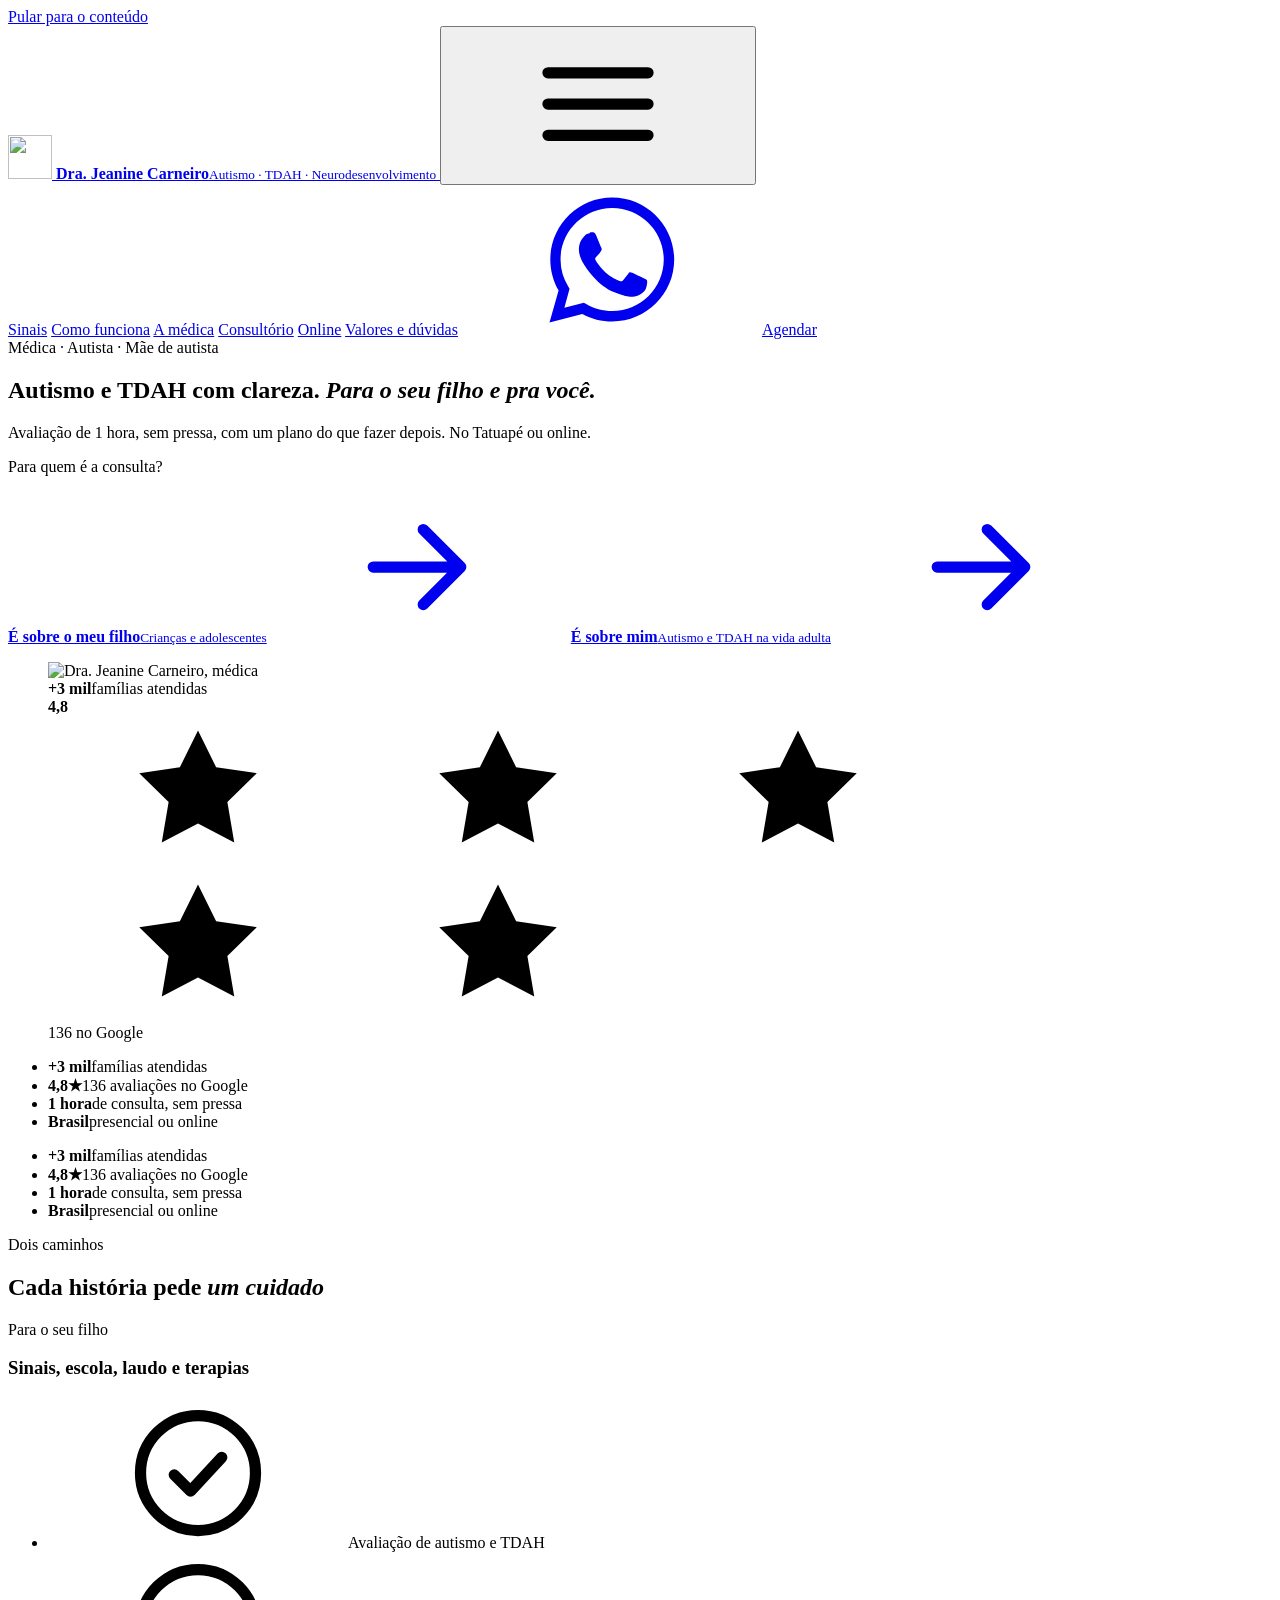
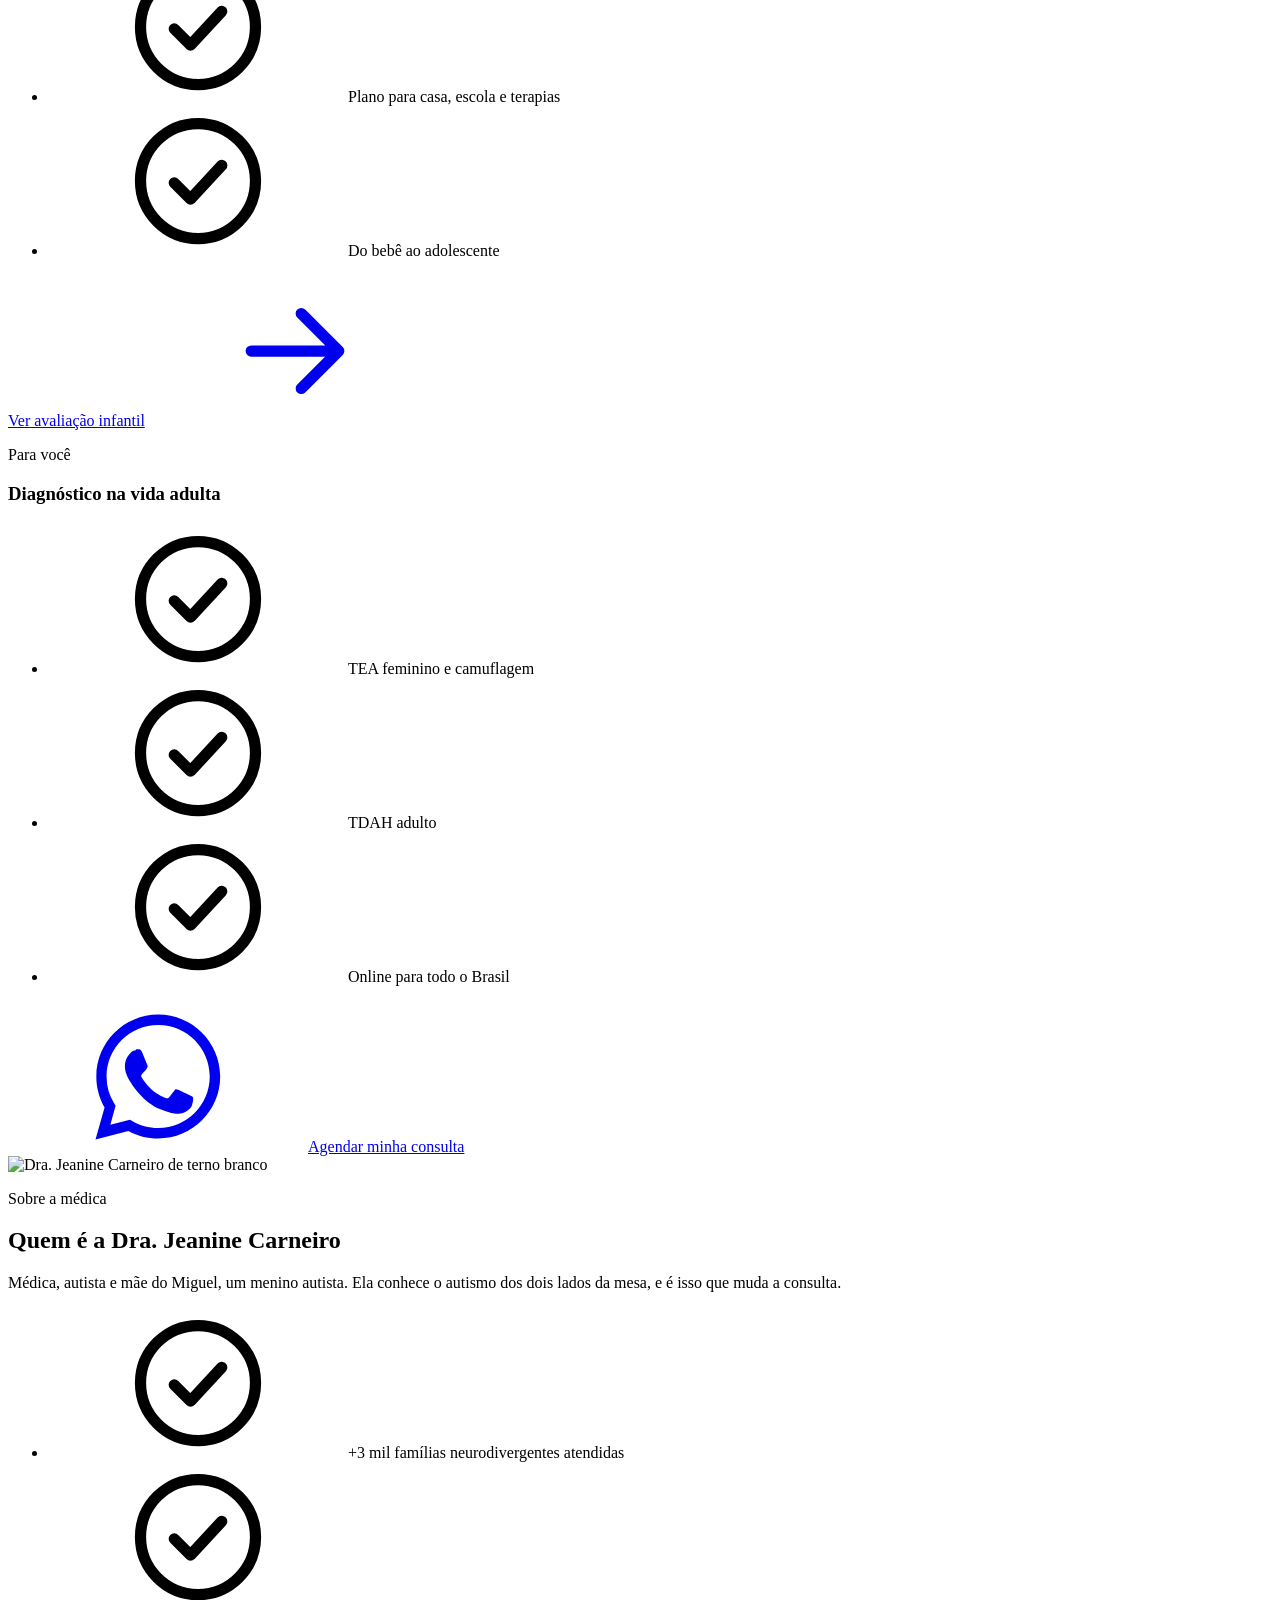
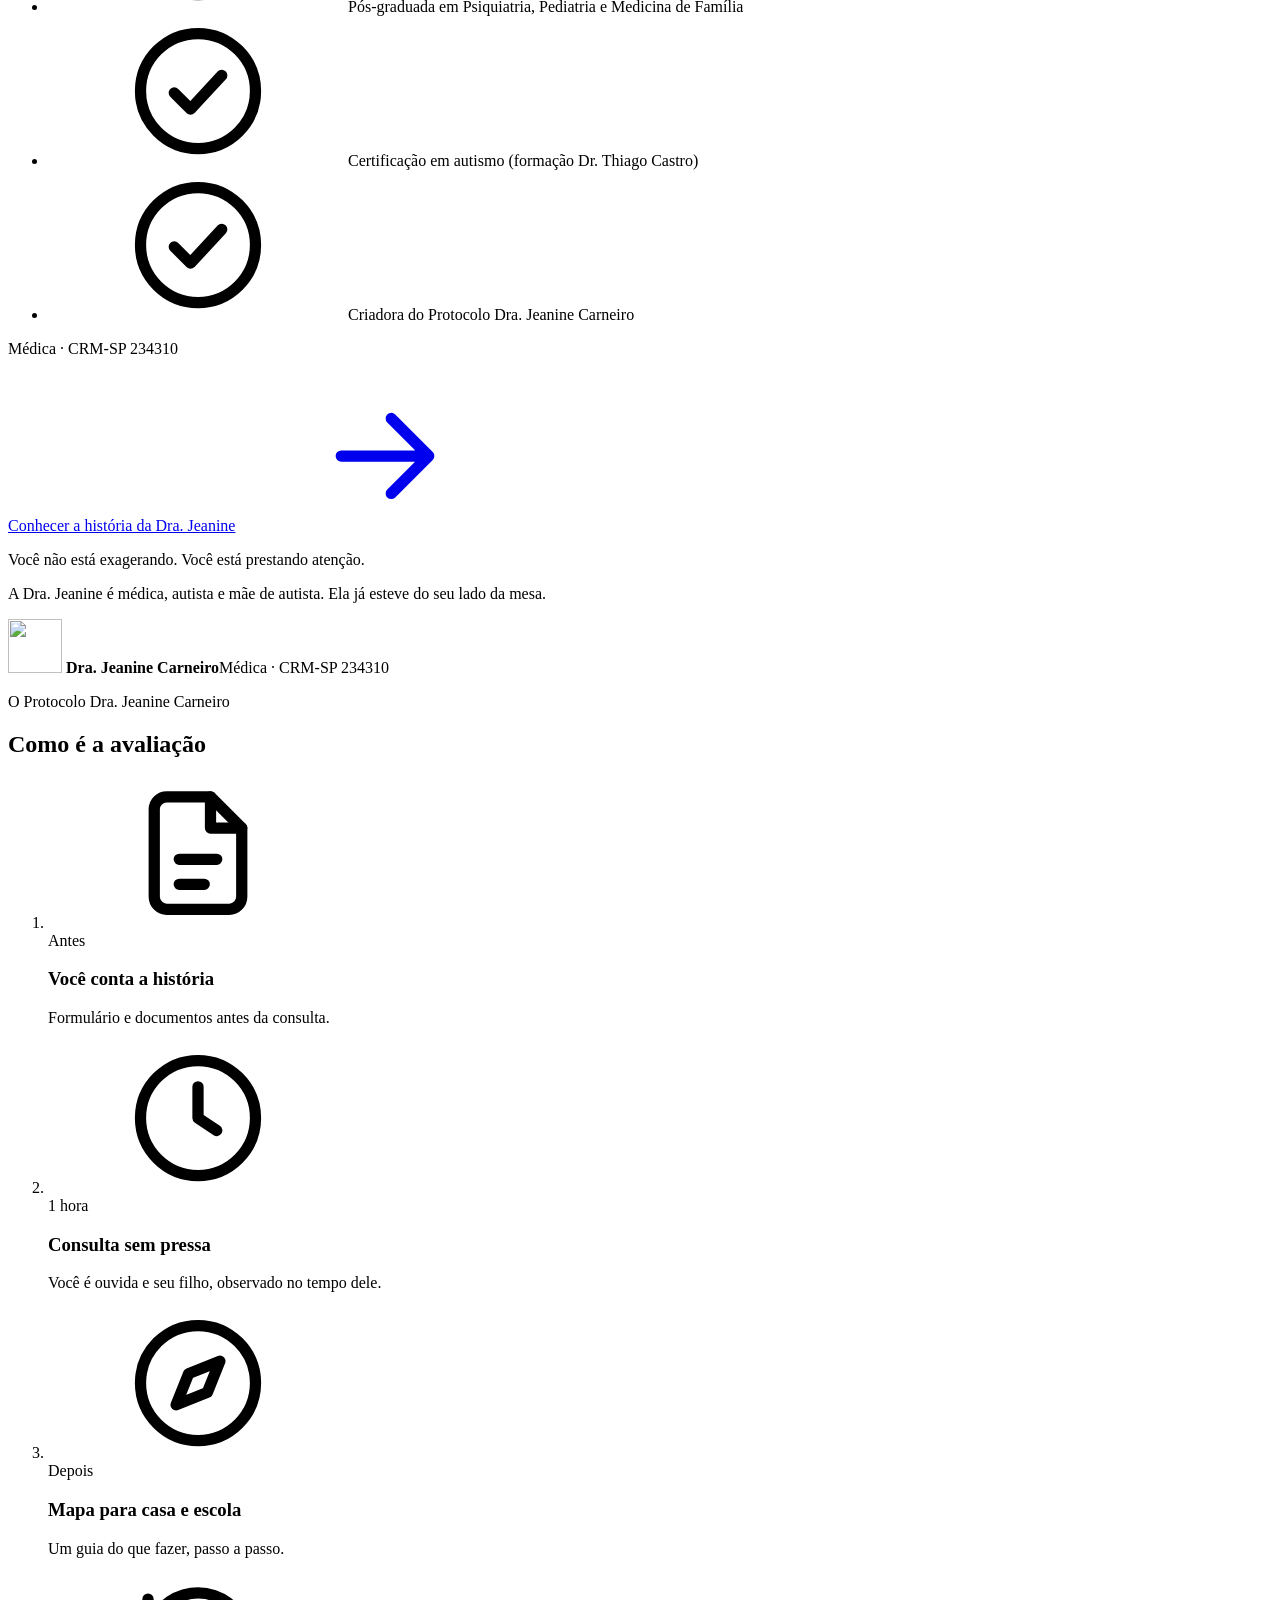
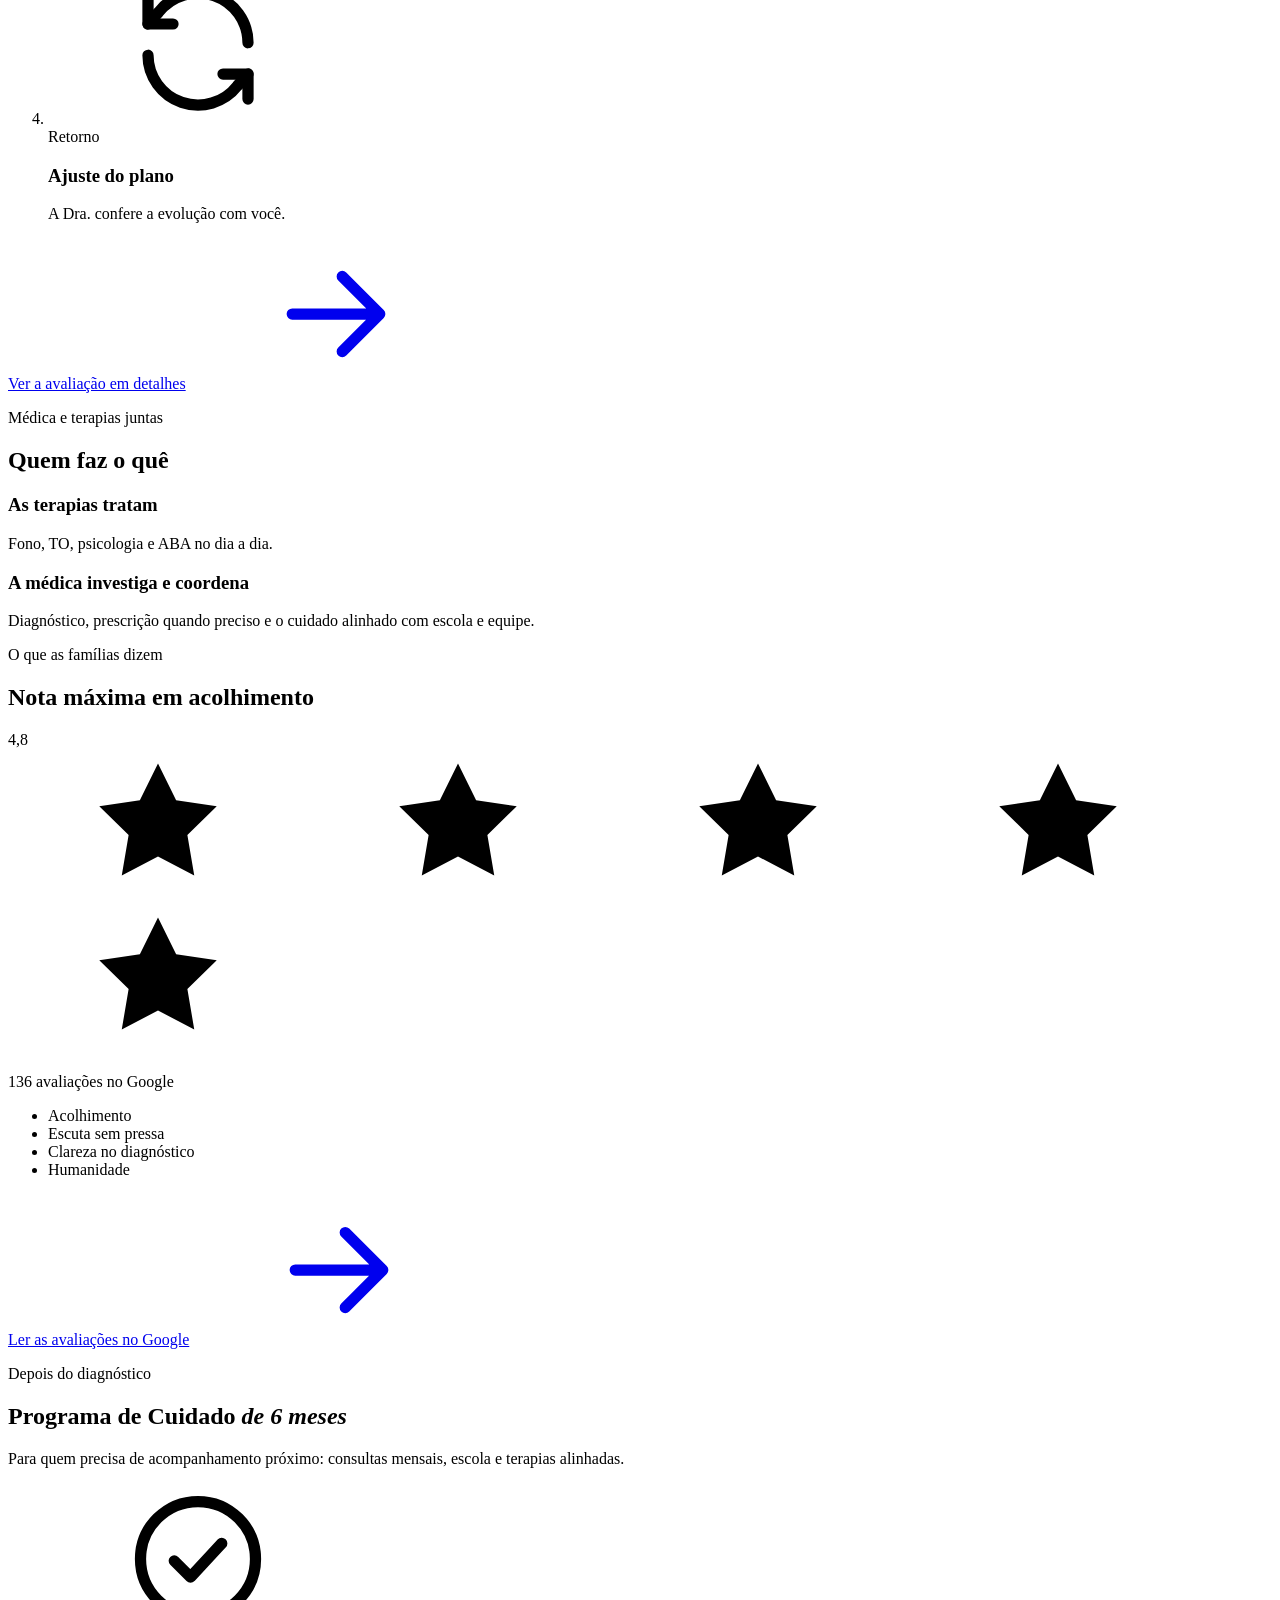
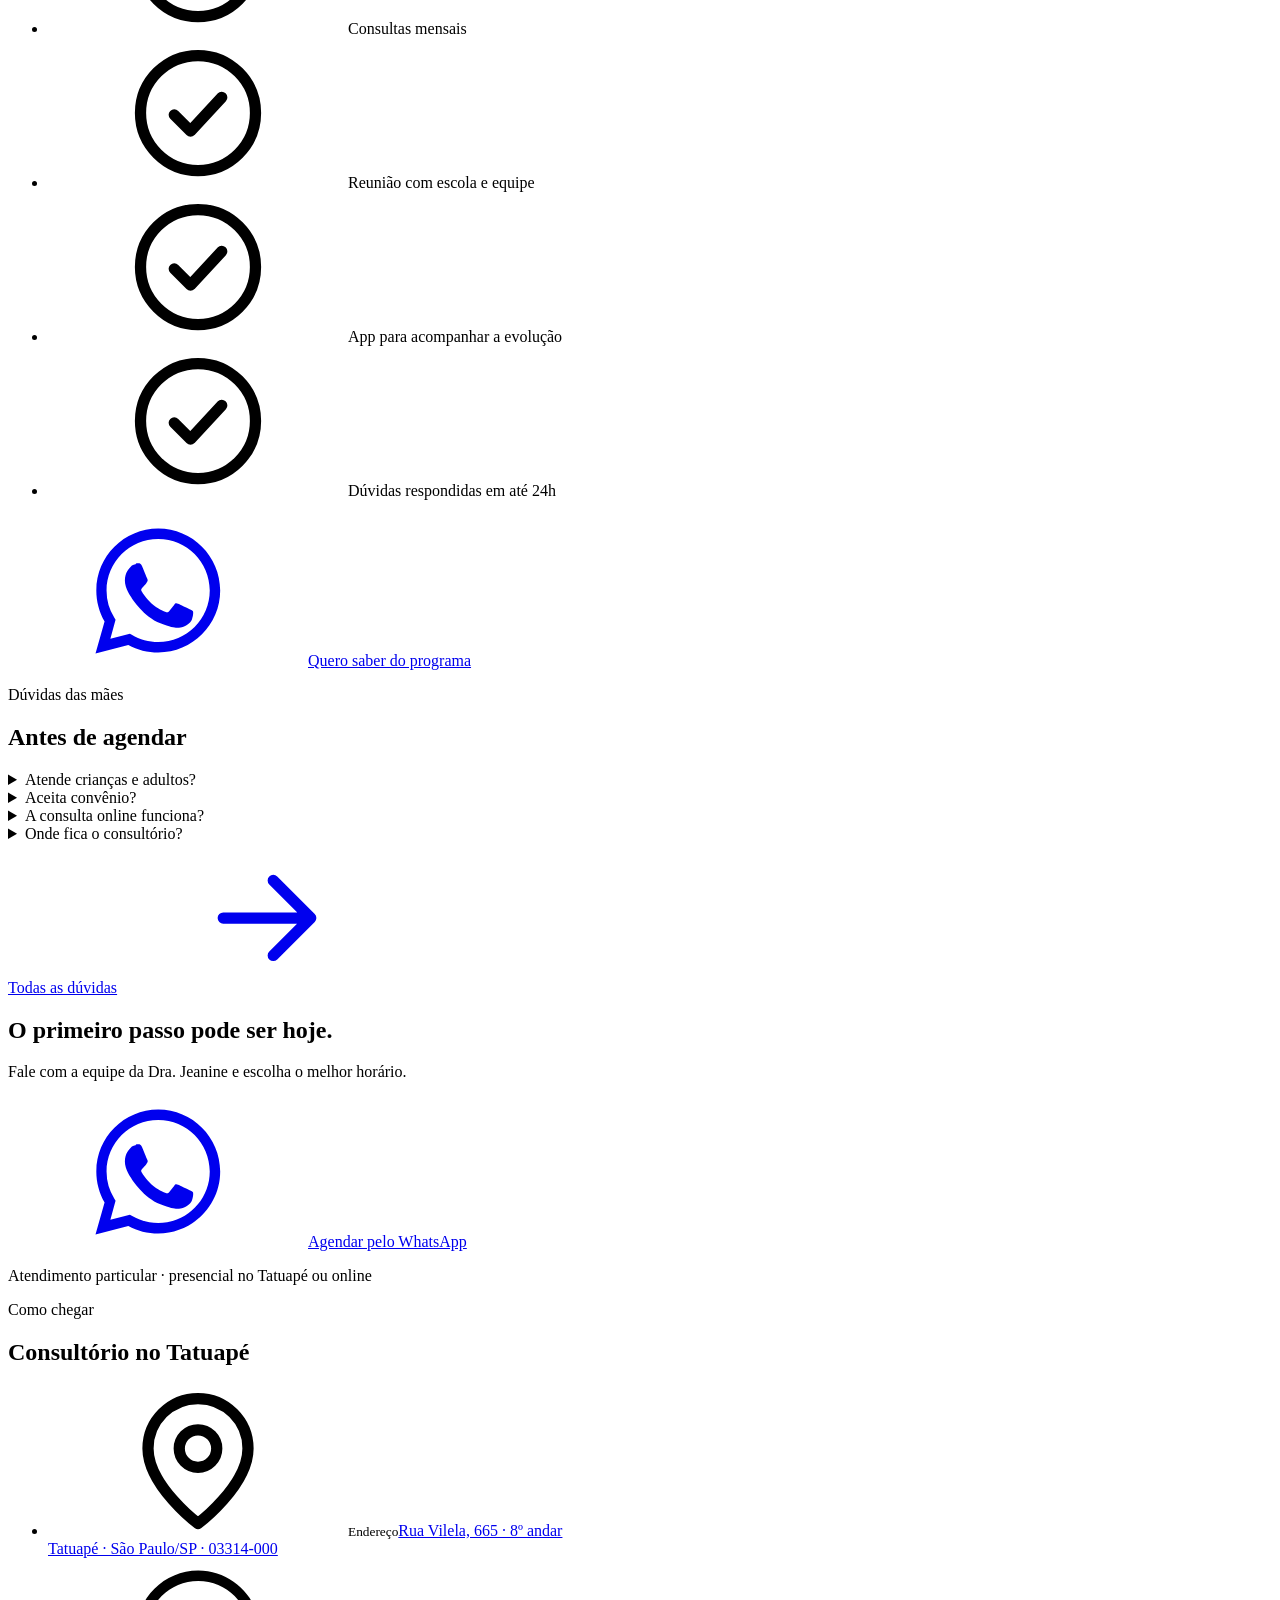
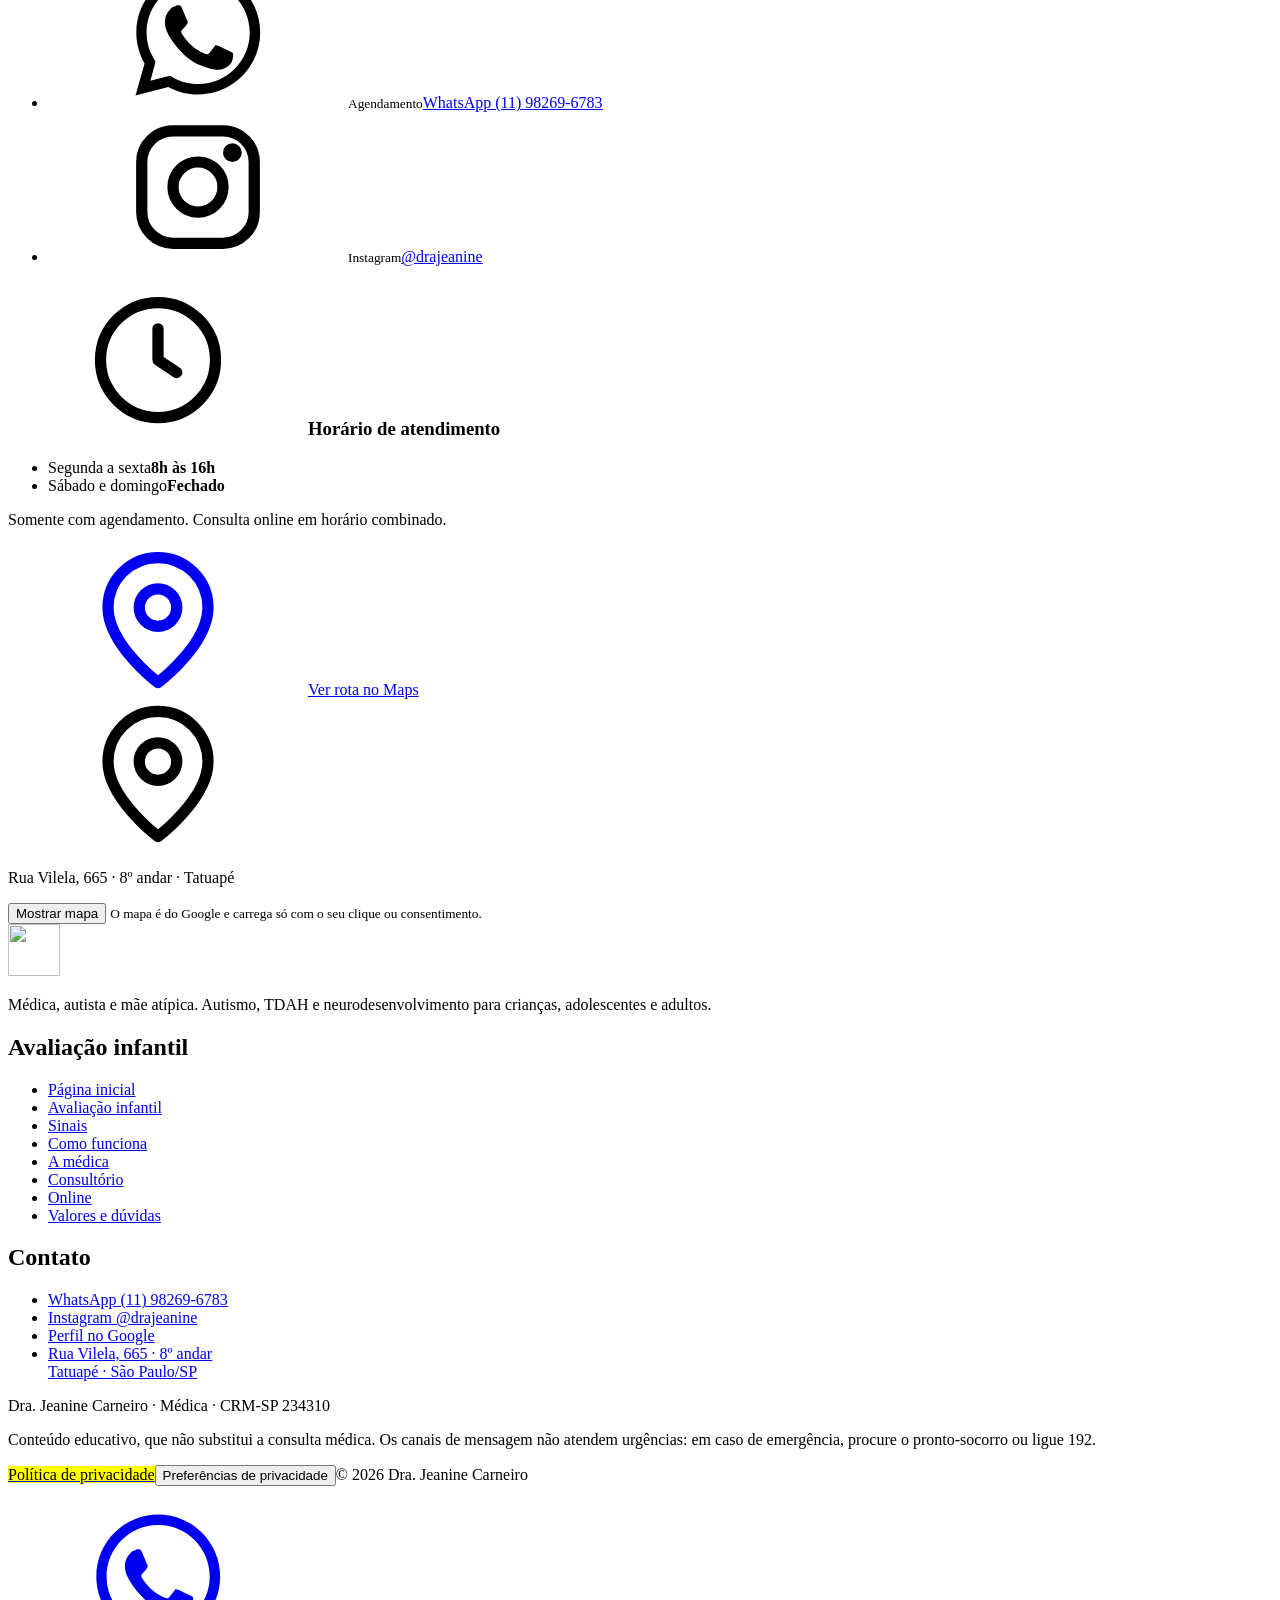
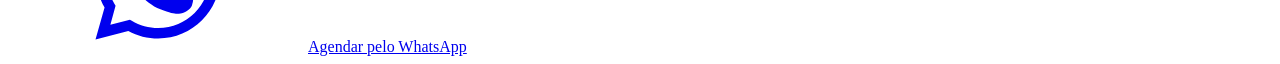
==== public/index.html @ 487fdd36 "feat: números em esteira e cards 2x2 no celular; remove travessões Co-Authored-By: Claude Opus 5.5 <" ====
<!doctype html>
<html lang="pt-BR">
<head>
<meta charset="utf-8">
<meta name="viewport" content="width=device-width,initial-scale=1,viewport-fit=cover">
<title>Dra. Jeanine Carneiro | Autismo e TDAH · Tatuapé (SP) e Online</title>
<meta name="description" content="Médica, autista e mãe de autista. Avaliação de autismo e TDAH para crianças, adolescentes e adultos, presencial no Tatuapé (SP) e online para todo o Brasil.">
<link rel="canonical" href="https://www.drajeaninecarneiro.com.br/">
<meta name="robots" content="noindex,nofollow">
<meta name="geo.region" content="BR-SP">
<meta name="geo.placename" content="Tatuapé, São Paulo">
<meta property="og:type" content="website">
<meta property="og:locale" content="pt_BR">
<meta property="og:site_name" content="Dra. Jeanine Carneiro">
<meta property="og:title" content="Dra. Jeanine Carneiro | Autismo e TDAH · Tatuapé (SP) e Online">
<meta property="og:description" content="Médica, autista e mãe de autista. Avaliação de autismo e TDAH para crianças, adolescentes e adultos, presencial no Tatuapé (SP) e online para todo o Brasil.">
<meta property="og:url" content="https://www.drajeaninecarneiro.com.br/">
<meta property="og:image" content="https://www.drajeaninecarneiro.com.br/assets/og-home.jpg">
<meta property="og:image:width" content="1200">
<meta property="og:image:height" content="630">
<meta name="twitter:card" content="summary_large_image">
<meta name="theme-color" content="#17393b">
<meta name="format-detection" content="telephone=no">
<link rel="icon" href="/favicon.ico" sizes="48x48">
<link rel="icon" href="/assets/icon-192.png" type="image/png" sizes="192x192">
<link rel="apple-touch-icon" href="/apple-touch-icon.png">
<link rel="preload" as="font" type="font/woff2" href="/assets/fonts/atkinson-latin.woff2" crossorigin>
<link rel="preload" as="font" type="font/woff2" href="/assets/fonts/playfair-latin.woff2" crossorigin>
<link rel="stylesheet" href="/assets/style.css?v=08f5f302">
<script>
document.documentElement.classList.add('js');
// Consentimento (Google Consent Mode v2) antes do GTM.
// Site de saúde: TUDO negado até a pessoa aceitar. Anúncio personalizado sempre negado.
// Com "Aceitar", o GTM recebe consent_accept: é nele que disparam Clarity e Pixel/CAPI da Meta.
window.dataLayer=window.dataLayer||[];
function gtag(){dataLayer.push(arguments);}
(function(){
  var c=null;try{c=localStorage.getItem('jc_consent')}catch(e){}
  var g=c==='aceito'?'granted':'denied';
  gtag('consent','default',{ad_storage:g,analytics_storage:g,ad_user_data:g,ad_personalization:'denied',wait_for_update:500});
  gtag('set','ads_data_redaction',true);
  gtag('set','url_passthrough',true);
  if(c==='aceito')dataLayer.push({event:'consent_accept'});
})();
</script>
<!-- Google Tag Manager -->
<script>(function(w,d,s,l,i){w[l]=w[l]||[];w[l].push({'gtm.start':new Date().getTime(),event:'gtm.js'});
var f=d.getElementsByTagName(s)[0],j=d.createElement(s),dl=l!='dataLayer'?'&l='+l:'';j.async=true;
j.src='https://www.googletagmanager.com/gtm.js?id='+i+dl;f.parentNode.insertBefore(j,f);})
(window,document,'script','dataLayer','GTM-NK58M5DS');</script>
<script type="application/ld+json">{"@context": "https://schema.org", "@type": ["Physician", "MedicalClinic"], "name": "Dra. Jeanine Carneiro | Autismo e Neurodesenvolvimento", "url": "https://www.drajeaninecarneiro.com.br/avaliacao-autismo-infantil/", "image": "https://www.drajeaninecarneiro.com.br/assets/hero-800.webp", "logo": "https://www.drajeaninecarneiro.com.br/assets/icon-192.png", "telephone": "+55 11 98269-6783", "address": {"@type": "PostalAddress", "streetAddress": "Rua Vilela, 665, 8º andar", "addressLocality": "São Paulo", "addressRegion": "SP", "postalCode": "03314-000", "addressCountry": "BR"}, "areaServed": ["Tatuapé", "Zona Leste de São Paulo", "Brasil (online)"], "sameAs": ["https://www.instagram.com/drajeanine/"], "aggregateRating": {"@type": "AggregateRating", "ratingValue": "4.8", "reviewCount": "136"}}</script><script type="application/ld+json">{"@context": "https://schema.org", "@type": "FAQPage", "mainEntity": [{"@type": "Question", "name": "Atende crianças e adultos?", "acceptedAnswer": {"@type": "Answer", "text": "Sim. Crianças, adolescentes e adultos, com foco em autismo, TDAH e neurodesenvolvimento."}}, {"@type": "Question", "name": "Aceita convênio?", "acceptedAnswer": {"@type": "Answer", "text": "Não, o atendimento é particular: é o que permite 1 hora de consulta, sem pressa. Confirmar reembolso."}}, {"@type": "Question", "name": "A consulta online funciona?", "acceptedAnswer": {"@type": "Answer", "text": "Sim, para todo o Brasil, com o mesmo tempo e o mesmo protocolo da presencial."}}, {"@type": "Question", "name": "Onde fica o consultório?", "acceptedAnswer": {"@type": "Answer", "text": "Rua Vilela, 665, 8º andar, no Tatuapé, em São Paulo."}}]}</script>
</head>
<body>
<noscript><iframe src="https://www.googletagmanager.com/ns.html?id=GTM-NK58M5DS" height="0" width="0" style="display:none;visibility:hidden"></iframe></noscript>
<svg width="0" height="0" style="position:absolute" aria-hidden="true" focusable="false"><symbol id="i-wa" viewBox="0 0 24 24"><path fill="currentColor" d="M12.04 2C6.58 2 2.13 6.45 2.13 11.91c0 1.75.46 3.46 1.32 4.96L2 22l5.25-1.38c1.45.79 3.08 1.21 4.79 1.21 5.46 0 9.91-4.45 9.91-9.91S17.5 2 12.04 2m0 1.67c4.55 0 8.24 3.7 8.24 8.24s-3.69 8.25-8.24 8.25c-1.5 0-2.96-.4-4.24-1.16l-.3-.18-3.12.82.83-3.04-.19-.32a8.19 8.19 0 0 1-1.25-4.37c0-4.54 3.7-8.24 8.27-8.24m-3.7 4.1c-.18 0-.46.07-.7.33-.25.25-.94.92-.94 2.23 0 1.32.96 2.59 1.09 2.77.14.18 1.87 2.98 4.6 4.06 2.27.9 2.73.72 3.22.67.5-.04 1.6-.65 1.82-1.29.23-.63.23-1.18.16-1.29-.07-.11-.25-.18-.53-.32-.27-.14-1.6-.79-1.85-.88-.25-.09-.43-.14-.61.14-.18.27-.7.89-.86 1.07-.16.18-.32.2-.59.07-.27-.14-1.17-.43-2.23-1.38-.82-.73-1.38-1.63-1.54-1.9-.16-.28-.02-.43.11-.57.12-.13.32-.34.48-.52.16-.18.21-.3.32-.48.11-.18.05-.34-.02-.48-.07-.14-.6-1.47-.83-2-.18-.43-.37-.44-.53-.45h-.36Z"/></symbol><symbol id="i-star" viewBox="0 0 24 24"><path fill="currentColor" d="M12 2.3l2.9 5.9 6.5.95-4.7 4.6 1.1 6.5-5.8-3.05-5.8 3.05 1.1-6.5-4.7-4.6 6.5-.95L12 2.3Z"/></symbol><symbol id="i-pin" viewBox="0 0 24 24"><g fill="none" stroke="currentColor" stroke-width="1.8" stroke-linecap="round" stroke-linejoin="round"><path d="M20 10c0 6-8 12-8 12s-8-6-8-12a8 8 0 0 1 16 0Z"/><circle cx="12" cy="10" r="3"/></g></symbol><symbol id="i-check" viewBox="0 0 24 24"><g fill="none" stroke="currentColor" stroke-width="1.8" stroke-linecap="round" stroke-linejoin="round"><circle cx="12" cy="12" r="9.2"/><path d="m8.2 12.3 2.6 2.6 5-5.4"/></g></symbol><symbol id="i-tick" viewBox="0 0 24 24"><g fill="none" stroke="currentColor" stroke-width="1.8" stroke-linecap="round" stroke-linejoin="round"><path d="m5 12.5 4.5 4.5L19 7.5" stroke-width="3"/></g></symbol><symbol id="i-menu" viewBox="0 0 24 24"><g fill="none" stroke="currentColor" stroke-width="1.8" stroke-linecap="round" stroke-linejoin="round"><path d="M4 7h16M4 12h16M4 17h16"/></g></symbol><symbol id="i-arrow" viewBox="0 0 24 24"><g fill="none" stroke="currentColor" stroke-width="1.8" stroke-linecap="round" stroke-linejoin="round"><path d="M5 12h14M13 6l6 6-6 6"/></g></symbol><symbol id="i-compass" viewBox="0 0 24 24"><g fill="none" stroke="currentColor" stroke-width="1.8" stroke-linecap="round" stroke-linejoin="round"><circle cx="12" cy="12" r="9.2"/><path d="m15.5 8.5-2 5-5 2 2-5 5-2Z"/></g></symbol><symbol id="i-doc" viewBox="0 0 24 24"><g fill="none" stroke="currentColor" stroke-width="1.8" stroke-linecap="round" stroke-linejoin="round"><path d="M14 3H7a2 2 0 0 0-2 2v14a2 2 0 0 0 2 2h10a2 2 0 0 0 2-2V8l-5-5Z"/><path d="M14 3v5h5M9 13h6M9 17h4"/></g></symbol><symbol id="i-school" viewBox="0 0 24 24"><g fill="none" stroke="currentColor" stroke-width="1.8" stroke-linecap="round" stroke-linejoin="round"><path d="m2 9 10-5 10 5-10 5L2 9Z"/><path d="M6 11v5c0 1.5 2.7 3 6 3s6-1.5 6-3v-5"/></g></symbol><symbol id="i-home" viewBox="0 0 24 24"><g fill="none" stroke="currentColor" stroke-width="1.8" stroke-linecap="round" stroke-linejoin="round"><path d="M3 11 12 4l9 7"/><path d="M5 10v10h14V10"/><path d="M10 20v-5h4v5"/></g></symbol><symbol id="i-clock" viewBox="0 0 24 24"><g fill="none" stroke="currentColor" stroke-width="1.8" stroke-linecap="round" stroke-linejoin="round"><circle cx="12" cy="12" r="9.2"/><path d="M12 7v5l3 2"/></g></symbol><symbol id="i-chat" viewBox="0 0 24 24"><g fill="none" stroke="currentColor" stroke-width="1.8" stroke-linecap="round" stroke-linejoin="round"><path d="M21 12a8 8 0 0 1-11.6 7.1L4 20.5l1.4-4.9A8 8 0 1 1 21 12Z"/></g></symbol><symbol id="i-eye" viewBox="0 0 24 24"><g fill="none" stroke="currentColor" stroke-width="1.8" stroke-linecap="round" stroke-linejoin="round"><path d="M2 12s3.6-7 10-7 10 7 10 7-3.6 7-10 7S2 12 2 12Z"/><circle cx="12" cy="12" r="3"/></g></symbol><symbol id="i-refresh" viewBox="0 0 24 24"><g fill="none" stroke="currentColor" stroke-width="1.8" stroke-linecap="round" stroke-linejoin="round"><path d="M20 11a8 8 0 0 0-14.3-4.9L4 8"/><path d="M4 4v4h4"/><path d="M4 13a8 8 0 0 0 14.3 4.9L20 16"/><path d="M20 20v-4h-4"/></g></symbol><symbol id="i-heart" viewBox="0 0 24 24"><g fill="none" stroke="currentColor" stroke-width="1.8" stroke-linecap="round" stroke-linejoin="round"><path d="M12 20s-7.5-4.6-9.2-9.3C1.6 7.3 4 4 7.3 4c2 0 3.6 1.1 4.7 2.7C13.1 5.1 14.7 4 16.7 4 20 4 22.4 7.3 21.2 10.7 19.5 15.4 12 20 12 20Z"/></g></symbol><symbol id="i-bag" viewBox="0 0 24 24"><g fill="none" stroke="currentColor" stroke-width="1.8" stroke-linecap="round" stroke-linejoin="round"><path d="M5 8h14l-1 12H6L5 8Z"/><path d="M9 8V6a3 3 0 0 1 6 0v2"/></g></symbol><symbol id="i-car" viewBox="0 0 24 24"><g fill="none" stroke="currentColor" stroke-width="1.8" stroke-linecap="round" stroke-linejoin="round"><path d="M5 16V11l2-5h10l2 5v5"/><path d="M3 16h18v3H3zM7 19v1M17 19v1"/><circle cx="7.5" cy="13.5" r=".8"/><circle cx="16.5" cy="13.5" r=".8"/></g></symbol><symbol id="i-insta" viewBox="0 0 24 24"><g fill="none" stroke="currentColor" stroke-width="1.8" stroke-linecap="round" stroke-linejoin="round"><rect x="3" y="3" width="18" height="18" rx="5"/><circle cx="12" cy="12" r="4"/><circle cx="17.5" cy="6.5" r=".6" fill="currentColor"/></g></symbol><symbol id="i-video" viewBox="0 0 24 24"><g fill="none" stroke="currentColor" stroke-width="1.8" stroke-linecap="round" stroke-linejoin="round"><rect x="3" y="6" width="13" height="12" rx="2"/><path d="m16 10 5-3v10l-5-3"/></g></symbol></svg>
<a class="skip" href="#conteudo">Pular para o conteúdo</a>
<header class="site-header">
  <div class="wrap head-in">
    <a class="brand" href="/" aria-label="Dra. Jeanine Carneiro, página inicial">
      <img src="/assets/logo-96.webp" alt="" width="44" height="44">
      <span><b>Dra. Jeanine Carneiro</b><small>Autismo · TDAH · Neurodesenvolvimento</small></span>
    </a>
    <button class="menu-btn" type="button" aria-expanded="false" aria-controls="nav" aria-label="Abrir menu"><svg aria-hidden="true" focusable="false"><use href="#i-menu"/></svg></button>
    <nav class="nav" id="nav" aria-label="Principal">
      <a href="/sinais-de-autismo/">Sinais</a>
      <a href="/como-funciona/">Como funciona</a>
      <a href="/dra-jeanine/">A médica</a>
      <a href="/consultorio/">Consultório</a>
      <a href="/consulta-online/">Online</a>
      <a href="/valores-e-duvidas/">Valores e dúvidas</a>
      <a class="btn btn-1" href="https://wa.me/5511982696783?text=Ol%C3%A1%21%20Vim%20pelo%20site%20e%20gostaria%20de%20agendar%20uma%20consulta%20com%20a%20Dra.%20Jeanine." data-wa="cabecalho" data-publico="geral"><svg aria-hidden="true" focusable="false"><use href="#i-wa"/></svg>Agendar</a>
    </nav>
  </div>
</header>
<main id="conteudo">

<section class="hero">
  <div class="wrap hero-grid">
    <div>
      <span class="tag"><i></i>Médica · Autista · Mãe de autista</span>
      <h1>Autismo e TDAH com clareza. <em>Para o seu filho e pra você.</em></h1>
      <p class="lede">Avaliação de 1 hora, sem pressa, com um plano do que fazer depois. No Tatuapé ou online.</p>
      <p class="routes-q">Para quem é a consulta?</p>
      <div class="routes">
        <a class="route route-1" href="/avaliacao-autismo-infantil/"><span><b>É sobre o meu filho</b><small>Crianças e adolescentes</small></span><svg aria-hidden="true" focusable="false"><use href="#i-arrow"/></svg></a>
        <a class="route" href="https://wa.me/5511982696783?text=Ol%C3%A1%21%20Vim%20pelo%20site%20e%20quero%20agendar%20uma%20consulta%20para%20mim%20%28adulto%29%20com%20a%20Dra.%20Jeanine." data-wa="home-rota-adulto" data-publico="adulto"><span><b>É sobre mim</b><small>Autismo e TDAH na vida adulta</small></span><svg aria-hidden="true" focusable="false"><use href="#i-arrow"/></svg></a>
      </div>
    </div>
    <figure class="hero-photo">
      <img src="/assets/hero-800.webp" srcset="/assets/hero-480.webp 480w, /assets/hero-800.webp 800w" sizes="(max-width: 900px) min(460px, calc(100vw - 2rem)), 480px" alt="Dra. Jeanine Carneiro, médica" width="800" height="926" fetchpriority="high">
      <div class="badge b1"><b>+3 mil</b><span>famílias atendidas</span></div>
      <div class="badge b2"><b>4,8</b><div class="stars" aria-hidden="true"><svg aria-hidden="true" focusable="false"><use href="#i-star"/></svg><svg aria-hidden="true" focusable="false"><use href="#i-star"/></svg><svg aria-hidden="true" focusable="false"><use href="#i-star"/></svg><svg aria-hidden="true" focusable="false"><use href="#i-star"/></svg><svg aria-hidden="true" focusable="false"><use href="#i-star"/></svg></div><span>136 no Google</span></div>
    </figure>
  </div>
</section>

<section class="dark stats-band" aria-label="Números">
  <div class="wrap stats-track">
    <ul class="stats"><li class="reveal"><b>+3 mil</b><span>famílias atendidas</span></li><li class="reveal"><b>4,8★</b><span>136 avaliações no Google</span></li><li class="reveal"><b>1 hora</b><span>de consulta, sem pressa</span></li><li class="reveal"><b>Brasil</b><span>presencial ou online</span></li></ul>
    <ul class="stats stats-dup" aria-hidden="true"><li class="reveal"><b>+3 mil</b><span>famílias atendidas</span></li><li class="reveal"><b>4,8★</b><span>136 avaliações no Google</span></li><li class="reveal"><b>1 hora</b><span>de consulta, sem pressa</span></li><li class="reveal"><b>Brasil</b><span>presencial ou online</span></li></ul>
  </div>
</section>

<section class="sec">
  <div class="wrap">
    <div class="head center"><p class="eyebrow">Dois caminhos</p><h2>Cada história pede <em>um cuidado</em></h2></div>
    <div class="paths">
      <article class="path path-1 reveal">
        <p class="eyebrow">Para o seu filho</p>
        <h3>Sinais, escola, laudo e terapias</h3>
        <ul class="ticks">
          <li><svg aria-hidden="true" focusable="false"><use href="#i-check"/></svg><span>Avaliação de autismo e TDAH</span></li>
          <li><svg aria-hidden="true" focusable="false"><use href="#i-check"/></svg><span>Plano para casa, escola e terapias</span></li>
          <li><svg aria-hidden="true" focusable="false"><use href="#i-check"/></svg><span>Do bebê ao adolescente</span></li>
        </ul>
        <div class="cta-row"><a class="btn btn-1" href="/avaliacao-autismo-infantil/">Ver avaliação infantil<svg aria-hidden="true" focusable="false"><use href="#i-arrow"/></svg></a></div>
      </article>
      <article class="path reveal">
        <p class="eyebrow">Para você</p>
        <h3>Diagnóstico na vida adulta</h3>
        <ul class="ticks">
          <li><svg aria-hidden="true" focusable="false"><use href="#i-check"/></svg><span>TEA feminino e camuflagem</span></li>
          <li><svg aria-hidden="true" focusable="false"><use href="#i-check"/></svg><span>TDAH adulto</span></li>
          <li><svg aria-hidden="true" focusable="false"><use href="#i-check"/></svg><span>Online para todo o Brasil</span></li>
        </ul>
        <div class="cta-row"><a class="btn btn-1" href="https://wa.me/5511982696783?text=Ol%C3%A1%21%20Vim%20pelo%20site%20e%20quero%20agendar%20uma%20consulta%20para%20mim%20%28adulto%29%20com%20a%20Dra.%20Jeanine." data-wa="home-card-adulto" data-publico="adulto"><svg aria-hidden="true" focusable="false"><use href="#i-wa"/></svg>Agendar minha consulta</a></div>
      </article>
    </div>
  </div>
</section>

<section class="sec sec-alt" id="a-medica">
  <div class="wrap doc-grid">
    <div class="doc-photo reveal"><img src="/assets/sobre-800.webp" srcset="/assets/sobre-480.webp 480w, /assets/sobre-800.webp 800w" sizes="(max-width: 860px) 340px, 420px" alt="Dra. Jeanine Carneiro de terno branco" width="800" height="1200" loading="lazy" decoding="async"></div>
    <div>
      <p class="eyebrow">Sobre a médica</p>
      <h2>Quem é a Dra. Jeanine Carneiro</h2>
      <p class="lede">Médica, autista e mãe do Miguel, um menino autista. Ela conhece o autismo dos dois lados da mesa, e é isso que muda a consulta.</p>
      <ul class="creds">
        <li><svg aria-hidden="true" focusable="false"><use href="#i-check"/></svg><span>+3 mil famílias neurodivergentes atendidas</span></li>
        <li><svg aria-hidden="true" focusable="false"><use href="#i-check"/></svg><span>Pós-graduada em Psiquiatria, Pediatria e Medicina de Família</span></li>
        <li><svg aria-hidden="true" focusable="false"><use href="#i-check"/></svg><span>Certificação em autismo (formação Dr. Thiago Castro)</span></li>
        <li><svg aria-hidden="true" focusable="false"><use href="#i-check"/></svg><span>Criadora do Protocolo Dra. Jeanine Carneiro</span></li>
      </ul>
      <p class="crm">Médica · CRM-SP 234310</p>
      <div class="cta-row" style="margin-top:1.4rem"><a class="more" href="/dra-jeanine/">Conhecer a história da Dra. Jeanine<svg aria-hidden="true" focusable="false"><use href="#i-arrow"/></svg></a></div>
    </div>
  </div>
</section>


<section class="sec dark quote-band">
  <div class="wrap">
    <p class="big-quote reveal">Você não está exagerando. <span>Você está prestando atenção.</span></p>
    <p class="lede">A Dra. Jeanine é médica, autista e mãe de autista. Ela já esteve do seu lado da mesa.</p>
    <div class="sign">
      <img src="/assets/sobre-480.webp" alt="" width="54" height="54" loading="lazy">
      <span><b>Dra. Jeanine Carneiro</b>Médica · CRM-SP 234310</span>
    </div>
  </div>
</section>


<section class="sec" id="como-funciona">
  <div class="wrap">
    <div class="head">
      <p class="eyebrow">O Protocolo Dra. Jeanine Carneiro</p>
      <h2>Como é a avaliação</h2>
    </div>
    <ol class="cards" data-track="protocolo">
      <li class="card reveal"><div class="ico"><svg aria-hidden="true" focusable="false"><use href="#i-doc"/></svg></div><span class="when">Antes</span><h3>Você conta a história</h3><p>Formulário e documentos antes da consulta.</p></li>
<li class="card reveal"><div class="ico"><svg aria-hidden="true" focusable="false"><use href="#i-clock"/></svg></div><span class="when">1 hora</span><h3>Consulta sem pressa</h3><p>Você é ouvida e seu filho, observado no tempo dele.</p></li>
<li class="card reveal"><div class="ico"><svg aria-hidden="true" focusable="false"><use href="#i-compass"/></svg></div><span class="when">Depois</span><h3>Mapa para casa e escola</h3><p>Um guia do que fazer, passo a passo.</p></li>
<li class="card reveal"><div class="ico"><svg aria-hidden="true" focusable="false"><use href="#i-refresh"/></svg></div><span class="when">Retorno</span><h3>Ajuste do plano</h3><p>A Dra. confere a evolução com você.</p></li>
    </ol>
    <div class="more-row"><a class="more" href="/como-funciona/">Ver a avaliação em detalhes<svg aria-hidden="true" focusable="false"><use href="#i-arrow"/></svg></a></div>
  </div>
</section>

<section class="sec sec-alt">
  <div class="wrap">
    <div class="head"><p class="eyebrow">Médica e terapias juntas</p><h2>Quem faz o quê</h2></div>
    <div class="vs">
      <div class="reveal"><h3>As terapias tratam</h3><p>Fono, TO, psicologia e ABA no dia a dia.</p></div>
      <div class="reveal"><h3>A médica investiga e coordena</h3><p>Diagnóstico, prescrição quando preciso e o cuidado alinhado com escola e equipe.</p></div>
    </div>
  </div>
</section>

<section class="sec">
  <div class="wrap center">
    <div class="head">
      <p class="eyebrow">O que as famílias dizem</p>
      <h2>Nota máxima em acolhimento</h2>
    </div>
    <div class="rating">
      <span class="score">4,8</span>
      <div style="text-align:left"><div class="stars" aria-hidden="true"><svg aria-hidden="true" focusable="false"><use href="#i-star"/></svg><svg aria-hidden="true" focusable="false"><use href="#i-star"/></svg><svg aria-hidden="true" focusable="false"><use href="#i-star"/></svg><svg aria-hidden="true" focusable="false"><use href="#i-star"/></svg><svg aria-hidden="true" focusable="false"><use href="#i-star"/></svg></div><p>136 avaliações no Google</p></div>
    </div>
    <ul class="themes" aria-label="Temas mais citados">
      <li>Acolhimento</li><li>Escuta sem pressa</li><li>Clareza no diagnóstico</li><li>Humanidade</li>
    </ul>
    <div class="more-row"><a class="more" href="https://www.google.com/maps/search/?api=1&query=Dra.+Jeanine+Carneiro+Autismo+e+Neurodesenvolvimento+Tatuap%C3%A9" target="_blank" rel="noopener" data-maps="avaliacoes">Ler as avaliações no Google<svg aria-hidden="true" focusable="false"><use href="#i-arrow"/></svg></a></div>
  </div>
</section>

<section class="sec dark">
  <div class="wrap program">
    <div>
      <p class="eyebrow">Depois do diagnóstico</p>
      <h2>Programa de Cuidado <em>de 6 meses</em></h2>
      <p class="lede">Para quem precisa de acompanhamento próximo: consultas mensais, escola e terapias alinhadas.</p>
    </div>
    <ul class="ticks">
      <li><svg aria-hidden="true" focusable="false"><use href="#i-check"/></svg><span>Consultas mensais</span></li>
      <li><svg aria-hidden="true" focusable="false"><use href="#i-check"/></svg><span>Reunião com escola e equipe</span></li>
      <li><svg aria-hidden="true" focusable="false"><use href="#i-check"/></svg><span>App para acompanhar a evolução</span></li>
      <li><svg aria-hidden="true" focusable="false"><use href="#i-check"/></svg><span>Dúvidas respondidas em até 24h</span></li>
    </ul>
    <div class="cta-row"><a class="btn btn-1" href="https://wa.me/5511982696783?text=Ol%C3%A1%21%20Vim%20pelo%20site%20e%20quero%20saber%20sobre%20o%20Programa%20de%20Cuidado%20de%206%20meses%20da%20Dra.%20Jeanine." data-wa="home-programa" data-publico="programa"><svg aria-hidden="true" focusable="false"><use href="#i-wa"/></svg>Quero saber do programa</a></div>
  </div>
</section>

<section class="sec" id="duvidas">
  <div class="wrap narrow">
    <div class="head">
      <p class="eyebrow">Dúvidas das mães</p>
      <h2>Antes de agendar</h2>
    </div>
    <div class="faq"><details><summary>Atende crianças e adultos?</summary><div class="ans"><p>Sim. Crianças, adolescentes e adultos, com foco em autismo, TDAH e neurodesenvolvimento.</p></div></details>
<details><summary>Aceita convênio?</summary><div class="ans"><p>Não, o atendimento é particular: é o que permite 1 hora de consulta, sem pressa. <mark class="pendente" title="Pendente: confirmar com a Dra. Jeanine">Confirmar reembolso.</mark></p></div></details>
<details><summary>A consulta online funciona?</summary><div class="ans"><p>Sim, para todo o Brasil, com o mesmo tempo e o mesmo protocolo da presencial.</p></div></details>
<details><summary>Onde fica o consultório?</summary><div class="ans"><p>Rua Vilela, 665, 8º andar, no Tatuapé, em São Paulo.</p></div></details></div>
    <div class="more-row"><a class="more" href="/valores-e-duvidas/">Todas as dúvidas<svg aria-hidden="true" focusable="false"><use href="#i-arrow"/></svg></a></div>
  </div>
</section>


<section class="sec dark closing" id="agendar">
  <div class="wrap">
    <h2>O primeiro passo pode ser hoje.</h2>
    <p class="lede">Fale com a equipe da Dra. Jeanine e escolha o melhor horário.</p>
    <div class="cta-row"><a class="btn btn-1" href="https://wa.me/5511982696783?text=Ol%C3%A1%21%20Vim%20pelo%20site%20e%20gostaria%20de%20agendar%20uma%20consulta%20com%20a%20Dra.%20Jeanine." data-wa="final" data-publico="geral"><svg aria-hidden="true" focusable="false"><use href="#i-wa"/></svg>Agendar pelo WhatsApp</a></div>
    <p class="cta-note">Atendimento particular · presencial no Tatuapé ou online</p>

    <div class="visit" id="contato">
      <div>
        <p class="eyebrow">Como chegar</p>
        <h2>Consultório no Tatuapé</h2>
        <ul class="contact">
          <li><span class="ci"><svg aria-hidden="true" focusable="false"><use href="#i-pin"/></svg></span><span><small>Endereço</small><a href="https://www.google.com/maps/search/?api=1&query=Rua+Vilela+665+Tatuap%C3%A9+S%C3%A3o+Paulo" target="_blank" rel="noopener" data-maps="contato">Rua Vilela, 665 · 8º andar<br>Tatuapé · São Paulo/SP · 03314-000</a></span></li>
          <li><span class="ci"><svg aria-hidden="true" focusable="false"><use href="#i-wa"/></svg></span><span><small>Agendamento</small><a href="https://wa.me/5511982696783?text=Ol%C3%A1%21%20Vim%20pelo%20site%20e%20gostaria%20de%20agendar%20uma%20consulta%20com%20a%20Dra.%20Jeanine." data-wa="contato" data-publico="geral">WhatsApp (11) 98269-6783</a></span></li>
          <li><span class="ci"><svg aria-hidden="true" focusable="false"><use href="#i-insta"/></svg></span><span><small>Instagram</small><a href="https://www.instagram.com/drajeanine/" target="_blank" rel="noopener">@drajeanine</a></span></li>
        </ul>
        <div class="hours">
          <h3><svg aria-hidden="true" focusable="false"><use href="#i-clock"/></svg>Horário de atendimento</h3>
          <ul><li><span>Segunda a sexta</span><b>8h às 16h</b></li><li><span>Sábado e domingo</span><b>Fechado</b></li></ul>
          <p>Somente com agendamento. Consulta online em horário combinado.</p>
        </div>
        <div class="cta-row">
          <a class="btn btn-2" href="https://www.google.com/maps/search/?api=1&query=Rua+Vilela+665+Tatuap%C3%A9+S%C3%A3o+Paulo" target="_blank" rel="noopener" data-maps="rota"><svg aria-hidden="true" focusable="false"><use href="#i-pin"/></svg>Ver rota no Maps</a>
        </div>
      </div>
      <div class="map" data-map="https://www.google.com/maps?q=R.+Vilela,+665+-+Tatuap%C3%A9,+S%C3%A3o+Paulo+-+SP,+03314-000&z=16&output=embed">
        <div class="map-cover">
          <div>
            <svg class="pinbig" aria-hidden="true" focusable="false"><use href="#i-pin"/></svg>
            <p>Rua Vilela, 665 · 8º andar · Tatuapé</p>
            <button type="button" class="btn btn-1" data-map-load>Mostrar mapa</button>
            <small>O mapa é do Google e carrega só com o seu clique ou consentimento.</small>
          </div>
        </div>
      </div>
    </div>
  </div>
</section>

</main>

<footer class="site-footer dark">
  <div class="wrap">
    <div class="foot-grid">
      <div class="foot-brand">
        <img src="/assets/logo-96.webp" alt="" width="52" height="52" loading="lazy">
        <p>Médica, autista e mãe atípica. Autismo, TDAH e neurodesenvolvimento para crianças, adolescentes e adultos.</p>
      </div>
      <nav aria-label="Páginas">
        <h2 class="foot-h">Avaliação infantil</h2>
        <ul>
          <li><a href="/">Página inicial</a></li>
          <li><a href="/avaliacao-autismo-infantil/">Avaliação infantil</a></li>
          <li><a href="/sinais-de-autismo/">Sinais</a></li>
          <li><a href="/como-funciona/">Como funciona</a></li>
          <li><a href="/dra-jeanine/">A médica</a></li>
          <li><a href="/consultorio/">Consultório</a></li>
          <li><a href="/consulta-online/">Online</a></li>
          <li><a href="/valores-e-duvidas/">Valores e dúvidas</a></li>
        </ul>
      </nav>
      <div>
        <h2 class="foot-h">Contato</h2>
        <ul>
          <li><a href="https://wa.me/5511982696783?text=Ol%C3%A1%21%20Vim%20pelo%20site%20e%20gostaria%20de%20agendar%20uma%20consulta%20com%20a%20Dra.%20Jeanine." data-wa="rodape" data-publico="geral">WhatsApp (11) 98269-6783</a></li>
          <li><a href="https://www.instagram.com/drajeanine/" target="_blank" rel="noopener">Instagram @drajeanine</a></li>
          <li><a href="https://www.google.com/maps/search/?api=1&query=Dra.+Jeanine+Carneiro+Autismo+e+Neurodesenvolvimento+Tatuap%C3%A9" target="_blank" rel="noopener" data-maps="rodape">Perfil no Google</a></li>
          <li><a href="https://www.google.com/maps/search/?api=1&query=Rua+Vilela+665+Tatuap%C3%A9+S%C3%A3o+Paulo" target="_blank" rel="noopener" data-maps="rodape">Rua Vilela, 665 · 8º andar<br>Tatuapé · São Paulo/SP</a></li>
        </ul>
      </div>
    </div>
    <div class="foot-legal">
      <p>Dra. Jeanine Carneiro · Médica · CRM-SP 234310</p>
      <p>Conteúdo educativo, que não substitui a consulta médica. Os canais de mensagem não atendem urgências: em caso de emergência, procure o pronto-socorro ou ligue 192.</p>
      <p class="foot-links"><a href="/politica-de-privacidade/"><mark class="pendente" title="Pendente: confirmar com a Dra. Jeanine">Política de privacidade</mark></a><button type="button" class="link-btn" data-cookie-prefs>Preferências de privacidade</button><span>© 2026 Dra. Jeanine Carneiro</span></p>
    </div>
  </div>
</footer>

<a class="wa-fab" href="https://wa.me/5511982696783?text=Ol%C3%A1%21%20Vim%20pelo%20site%20e%20gostaria%20de%20agendar%20uma%20consulta%20com%20a%20Dra.%20Jeanine." data-wa="flutuante" data-publico="geral" aria-label="Agendar pelo WhatsApp"><svg aria-hidden="true" focusable="false"><use href="#i-wa"/></svg><span>Agendar pelo WhatsApp</span></a>

<div class="cookie" id="cookie" role="region" aria-label="Aviso de privacidade" hidden>
  <p>Com a sua permissão, medimos as visitas com Google, Microsoft e Meta. Nenhuma informação de saúde é coletada. <a href="/politica-de-privacidade/">Saiba mais</a></p>
  <div class="cta-row">
    <button type="button" class="btn btn-1" data-consent="aceito">Aceitar</button>
    <button type="button" class="btn btn-2" data-consent="recusado">Recusar</button>
  </div>
</div>

<script src="/assets/app.js?v=4c9d2564" defer></script>
</body>
</html>
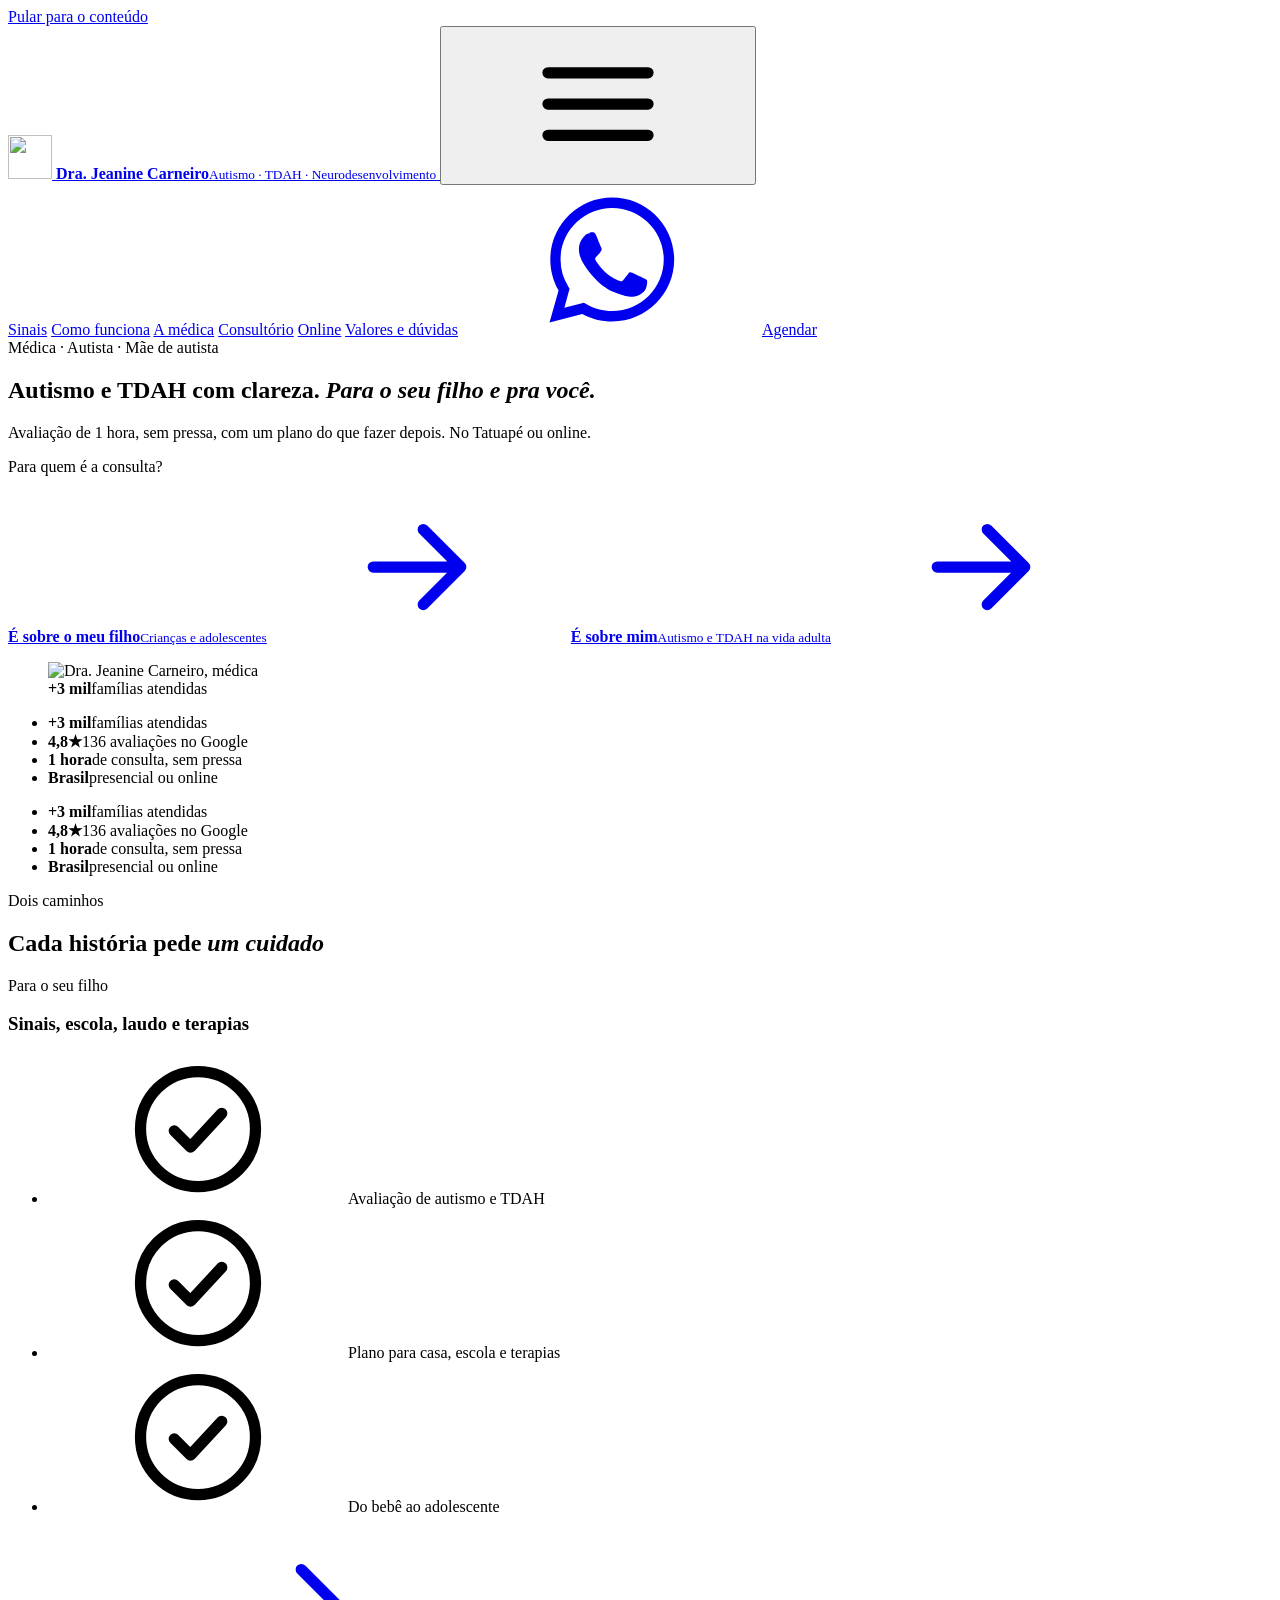
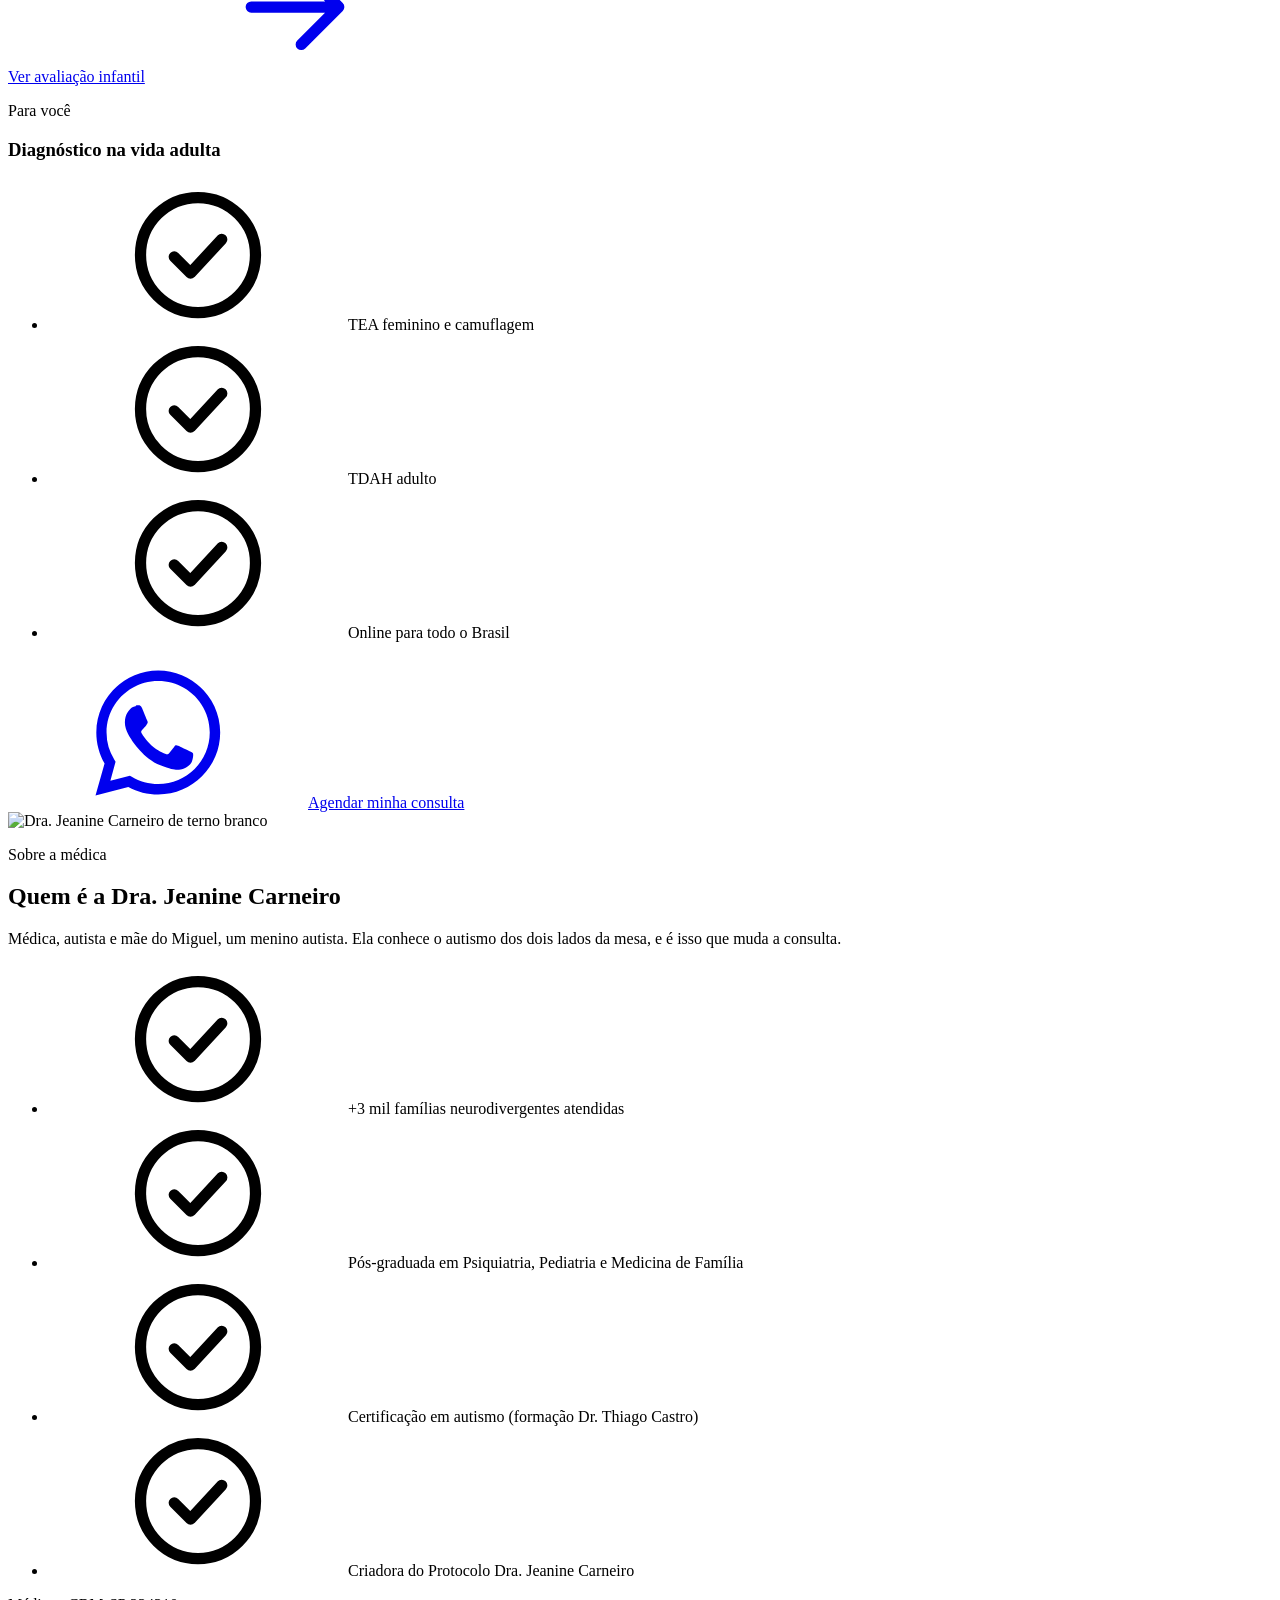
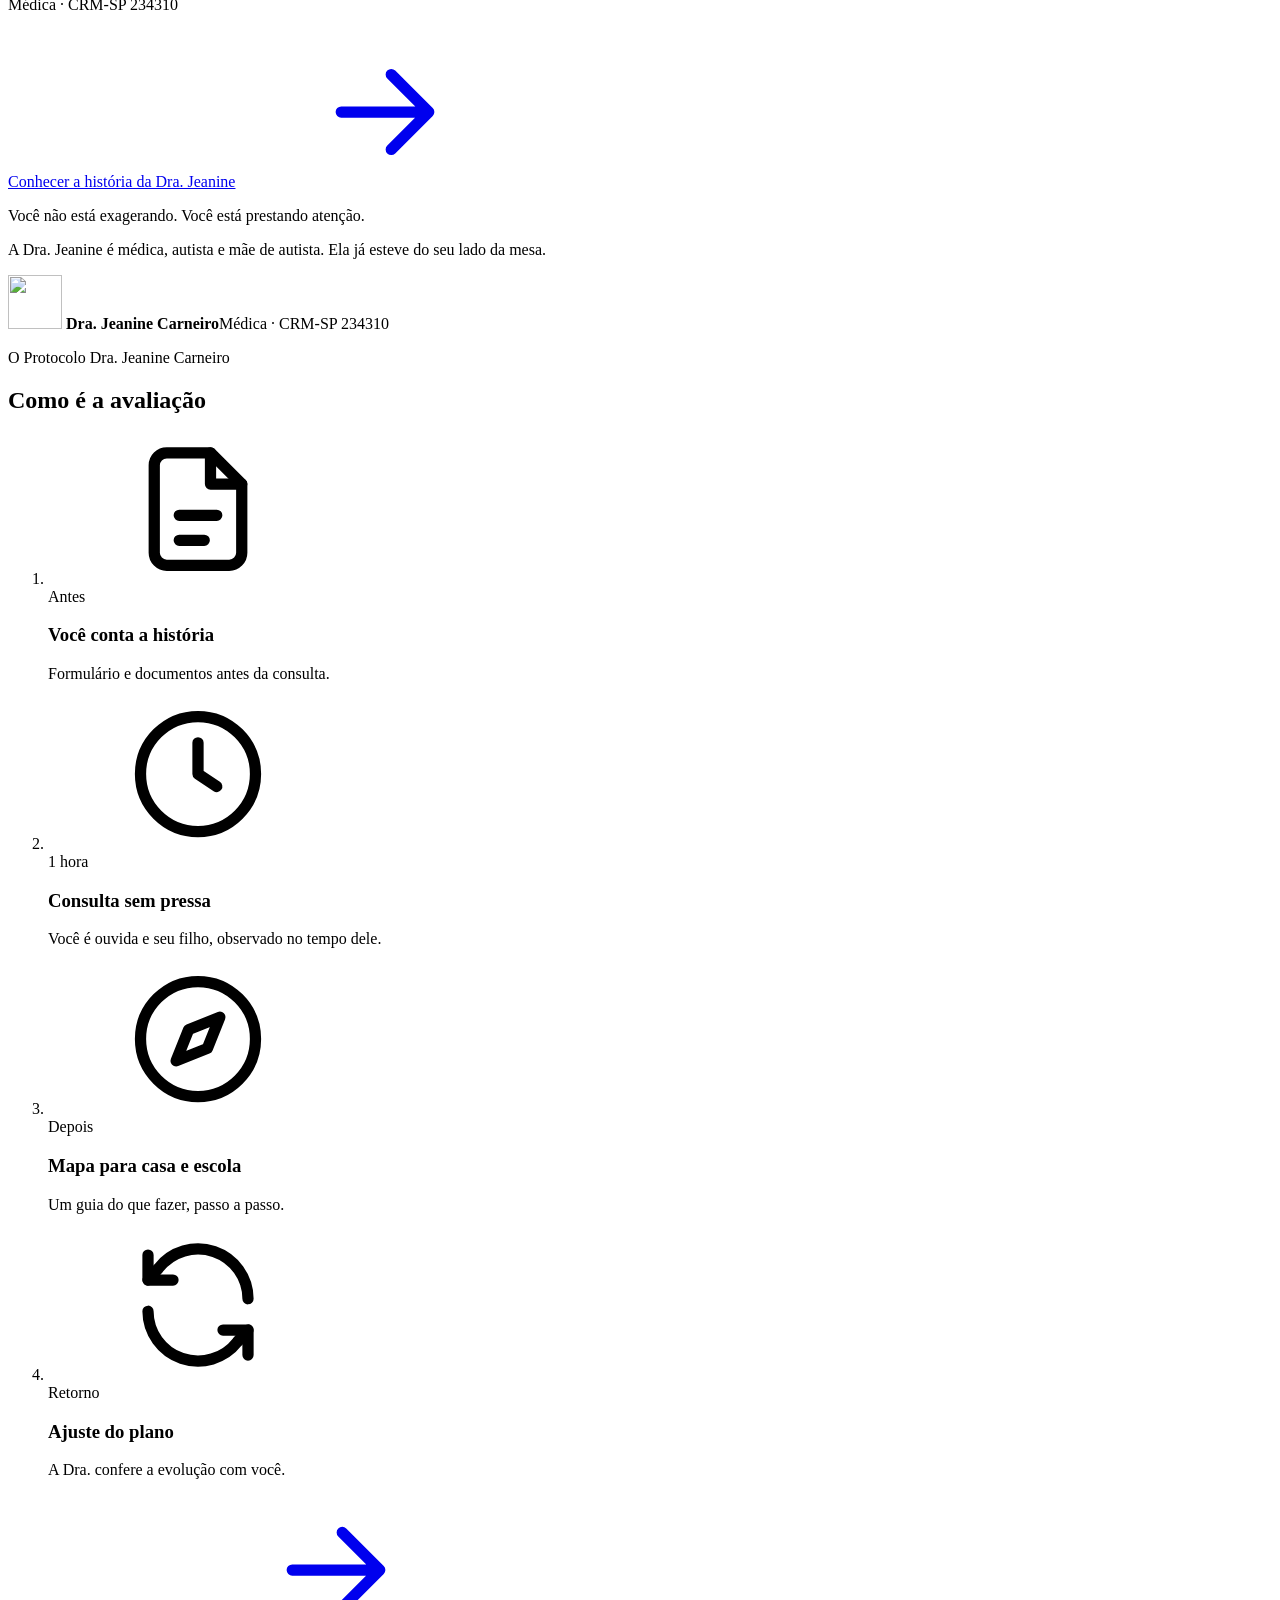
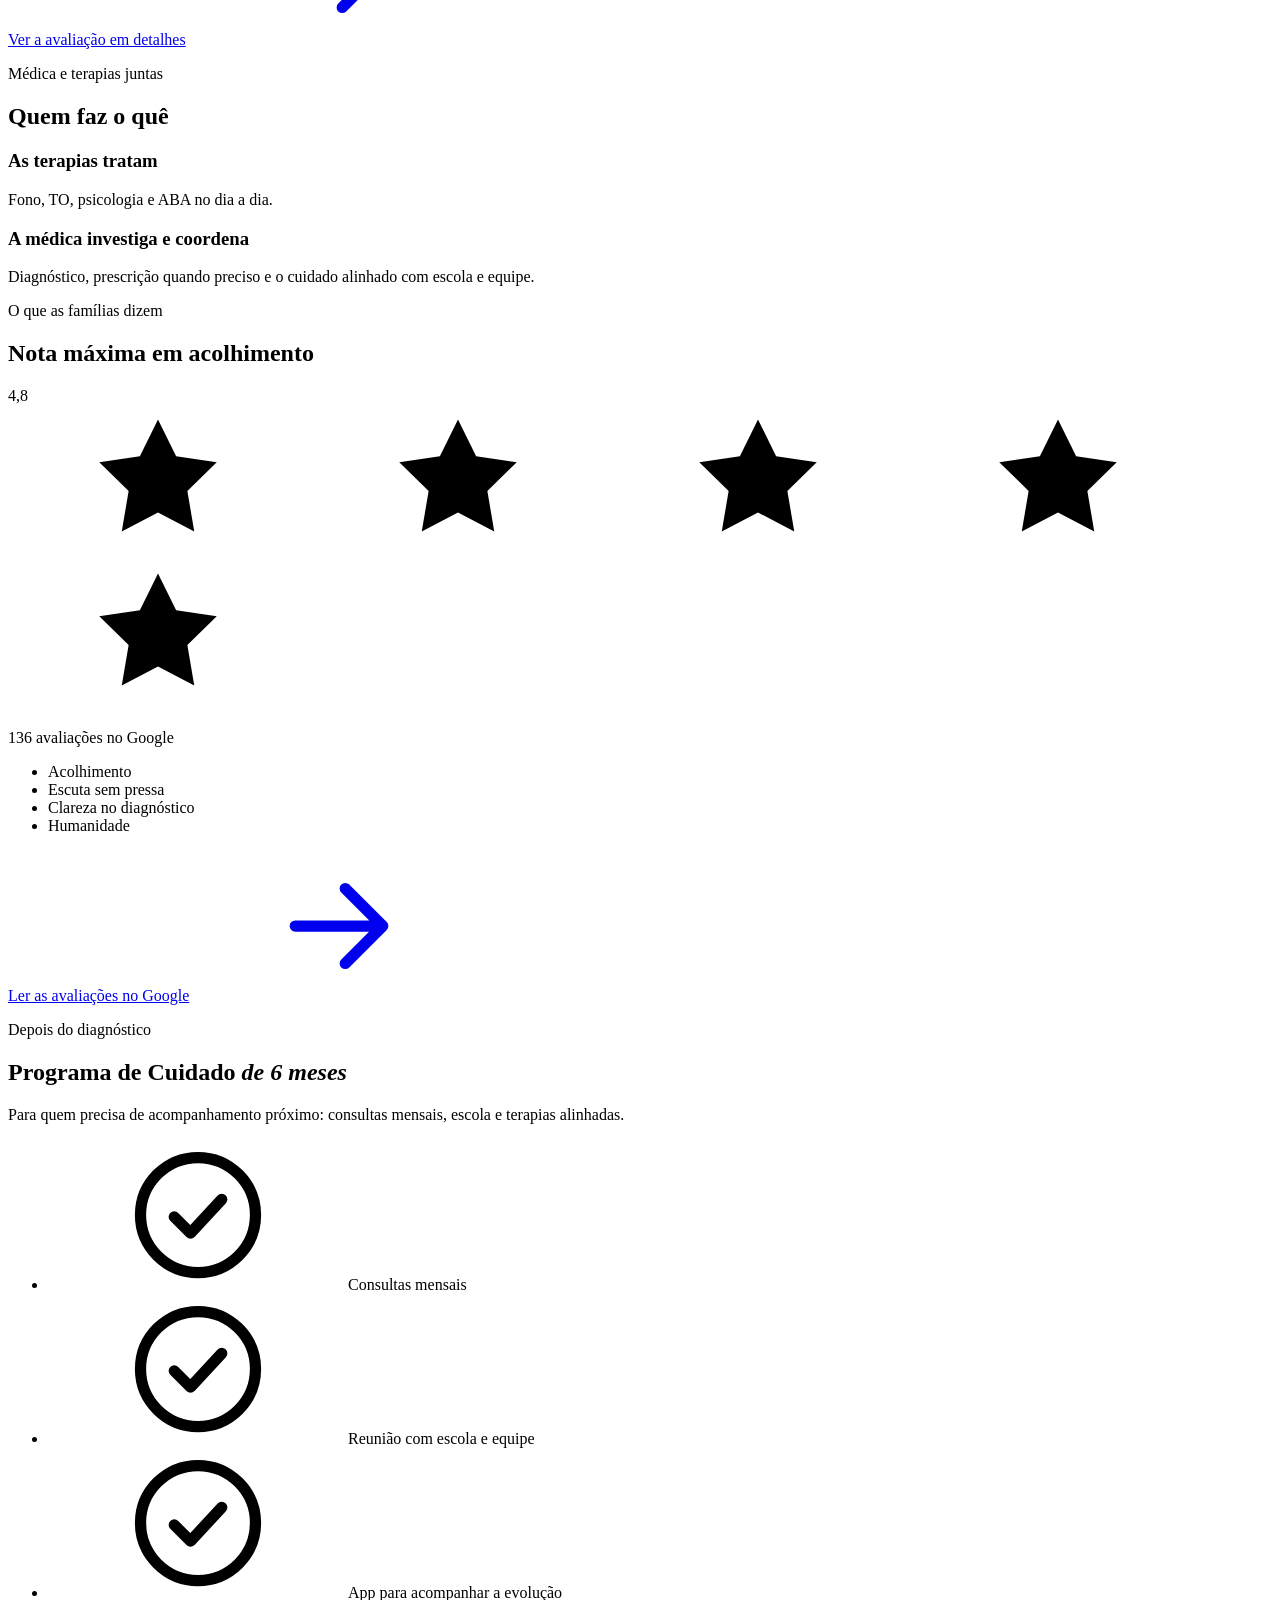
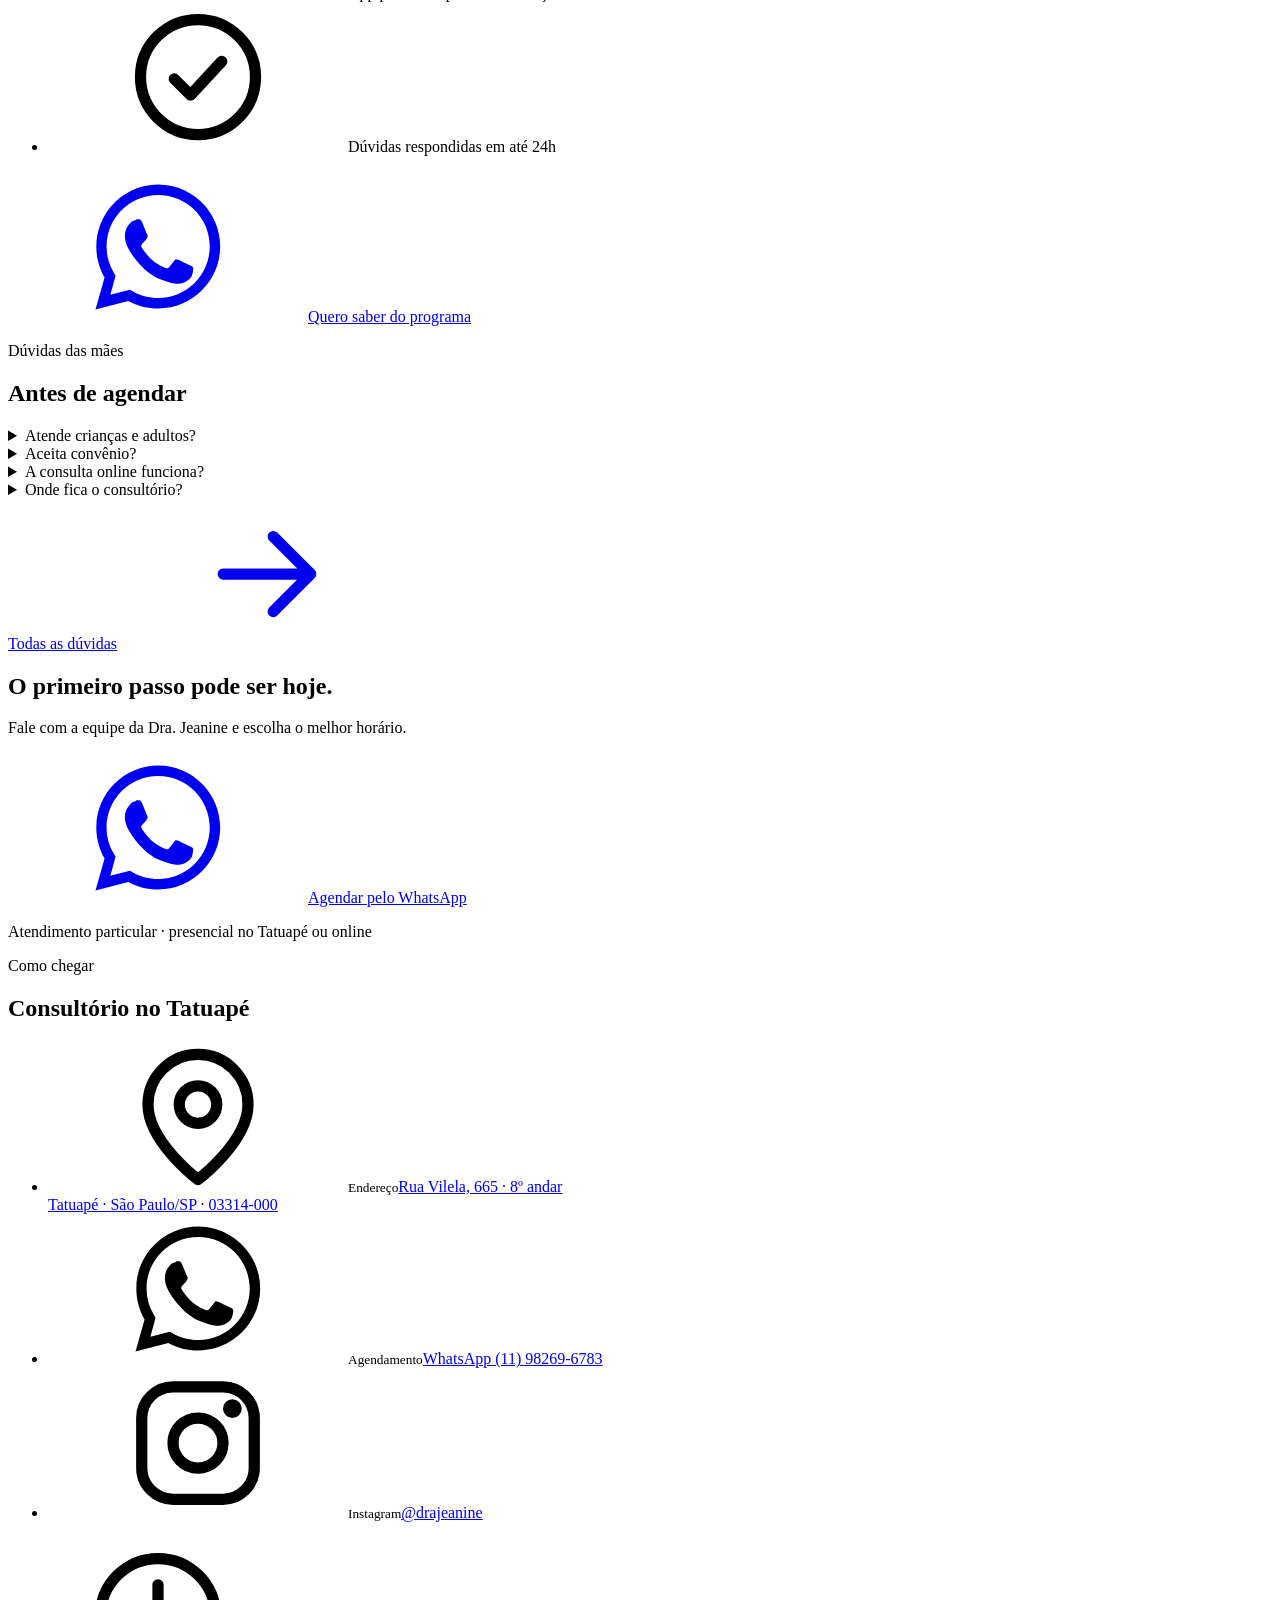
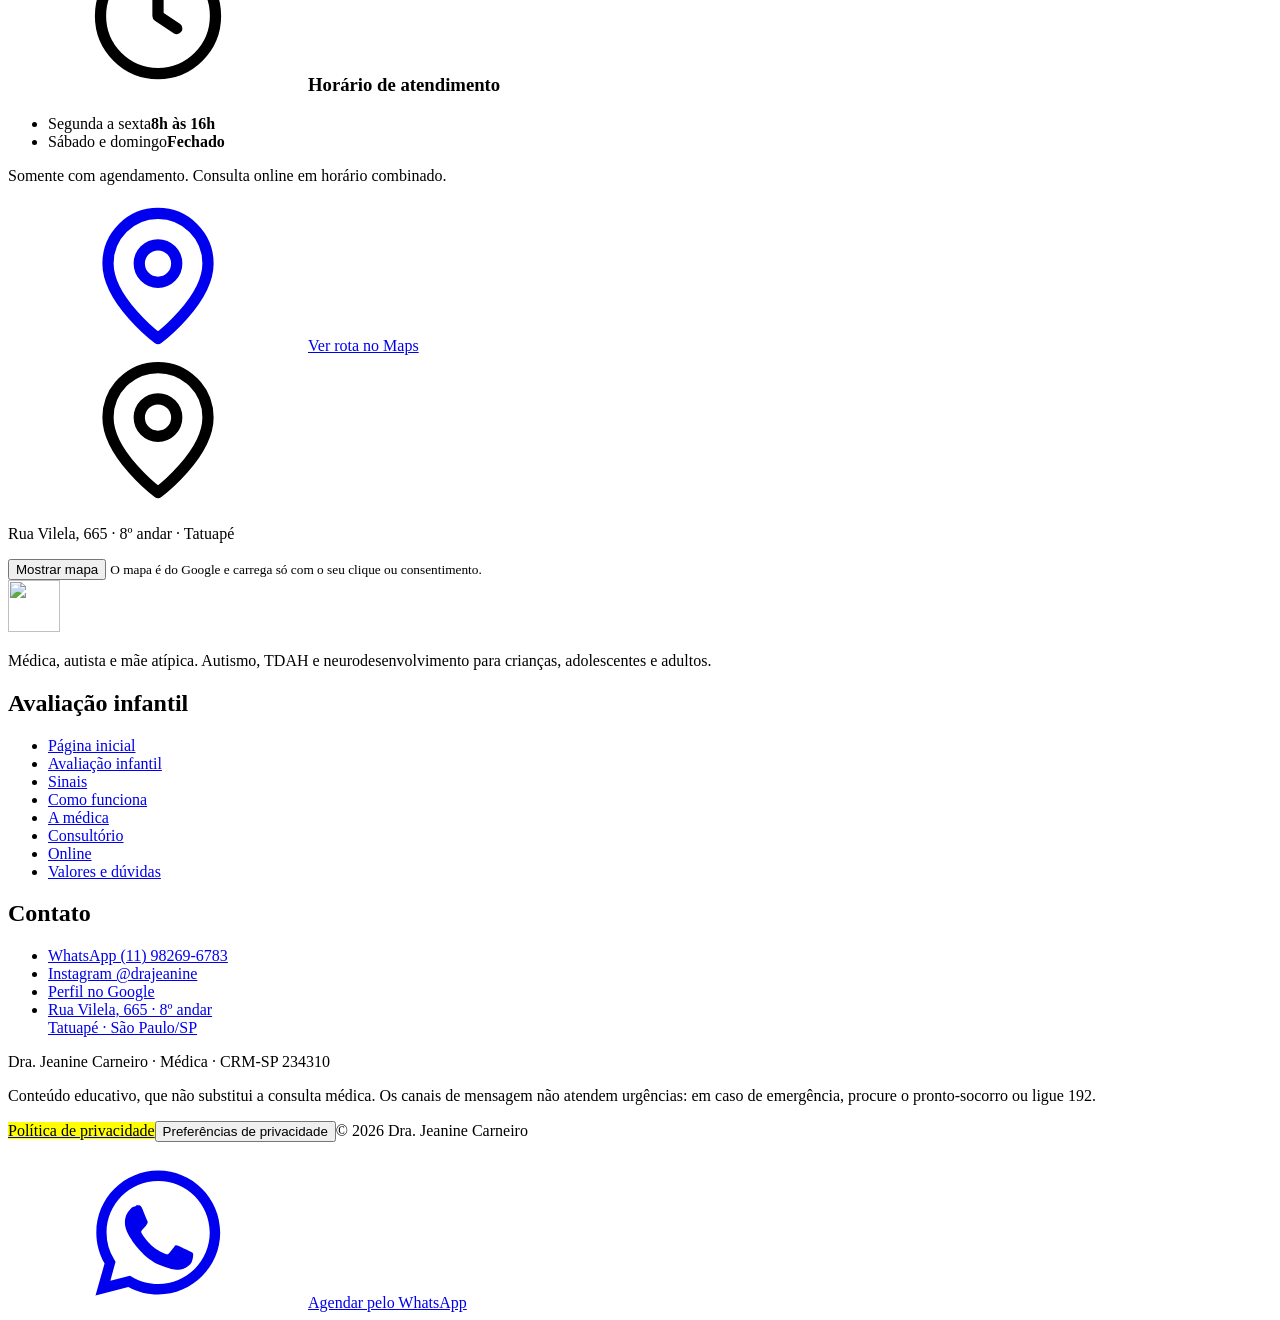
==== commit 71f2cc19: "remove selo de nota do Google sobre a foto Co-Authored-By: Claude Opus 5.5 <noreply@anthropic.com>" ====
--- a/public/index.html
+++ b/public/index.html
@@ -26,7 +26,7 @@
 <link rel="apple-touch-icon" href="/apple-touch-icon.png">
 <link rel="preload" as="font" type="font/woff2" href="/assets/fonts/atkinson-latin.woff2" crossorigin>
 <link rel="preload" as="font" type="font/woff2" href="/assets/fonts/playfair-latin.woff2" crossorigin>
-<link rel="stylesheet" href="/assets/style.css?v=08f5f302">
+<link rel="stylesheet" href="/assets/style.css?v=1a78e0a2">
 <script>
 document.documentElement.classList.add('js');
 // Consentimento (Google Consent Mode v2) antes do GTM.
@@ -89,7 +89,6 @@
     <figure class="hero-photo">
       <img src="/assets/hero-800.webp" srcset="/assets/hero-480.webp 480w, /assets/hero-800.webp 800w" sizes="(max-width: 900px) min(460px, calc(100vw - 2rem)), 480px" alt="Dra. Jeanine Carneiro, médica" width="800" height="926" fetchpriority="high">
       <div class="badge b1"><b>+3 mil</b><span>famílias atendidas</span></div>
-      <div class="badge b2"><b>4,8</b><div class="stars" aria-hidden="true"><svg aria-hidden="true" focusable="false"><use href="#i-star"/></svg><svg aria-hidden="true" focusable="false"><use href="#i-star"/></svg><svg aria-hidden="true" focusable="false"><use href="#i-star"/></svg><svg aria-hidden="true" focusable="false"><use href="#i-star"/></svg><svg aria-hidden="true" focusable="false"><use href="#i-star"/></svg></div><span>136 no Google</span></div>
     </figure>
   </div>
 </section>
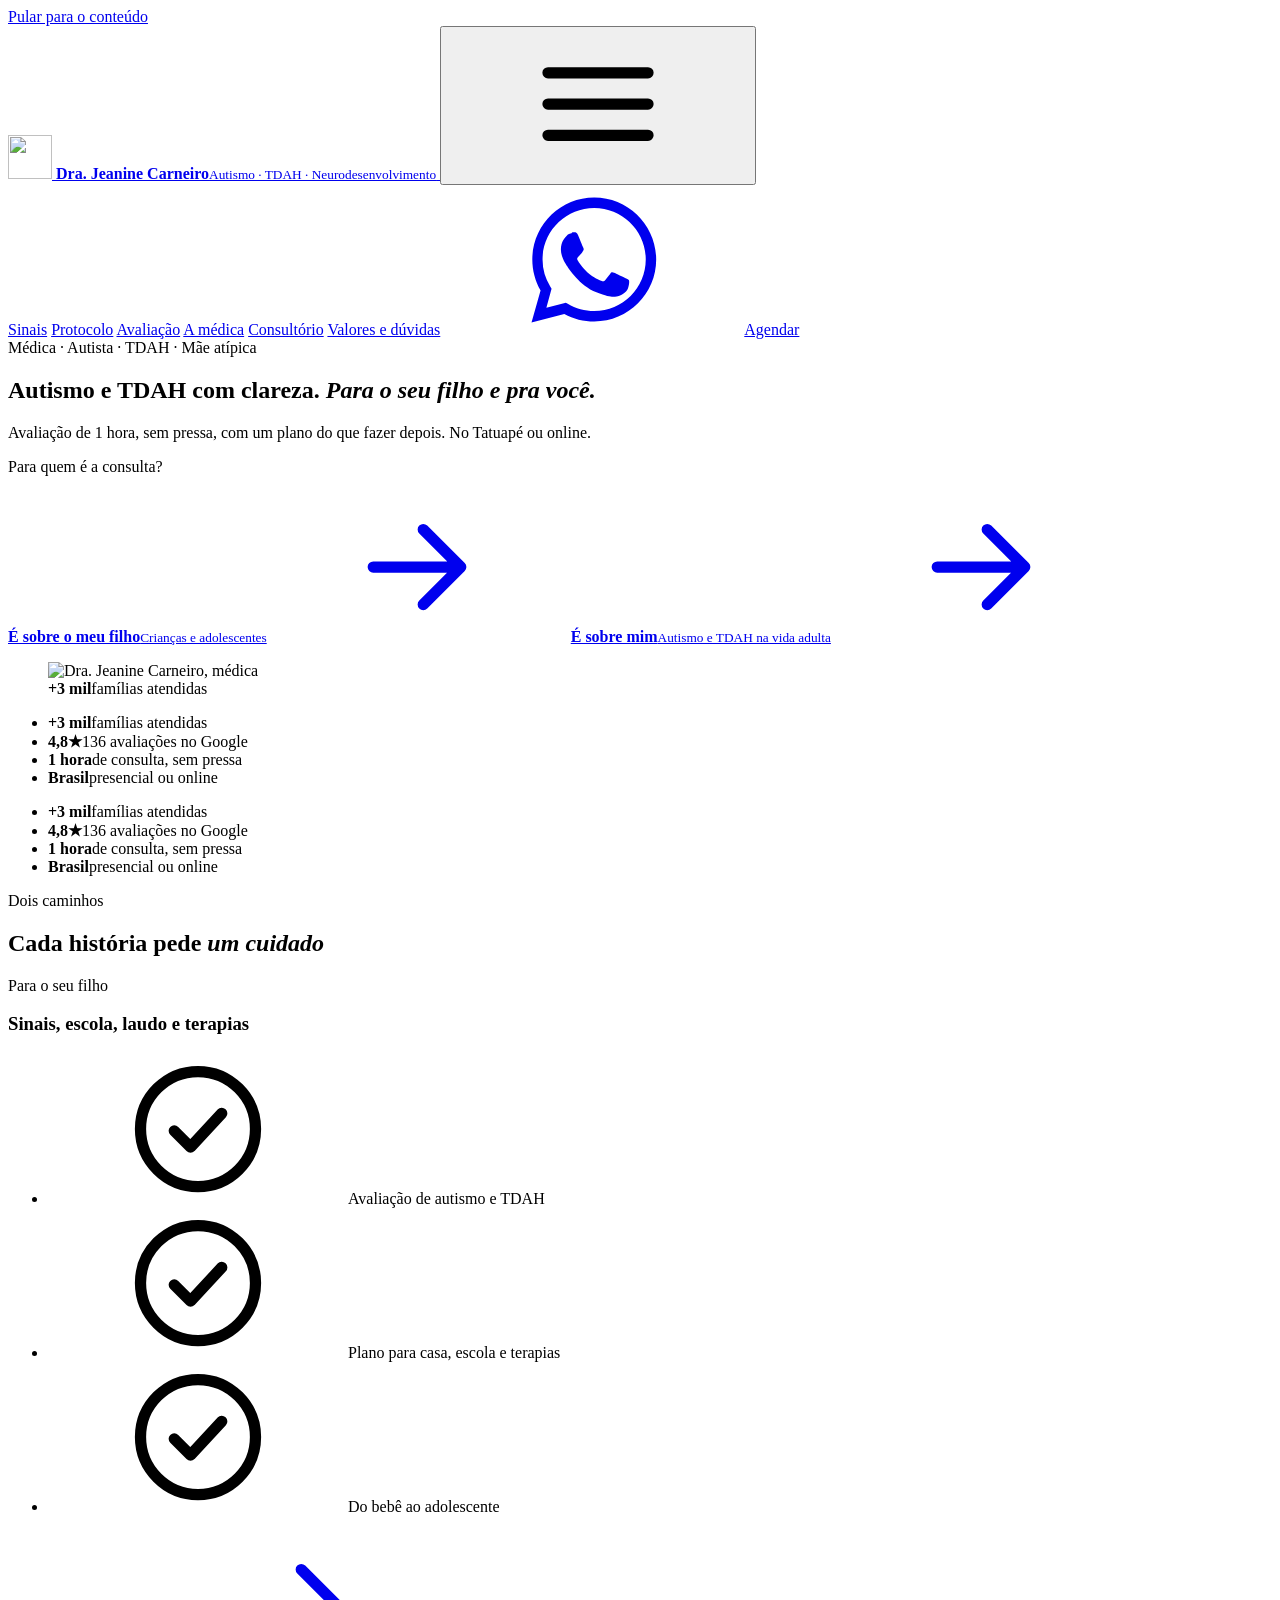
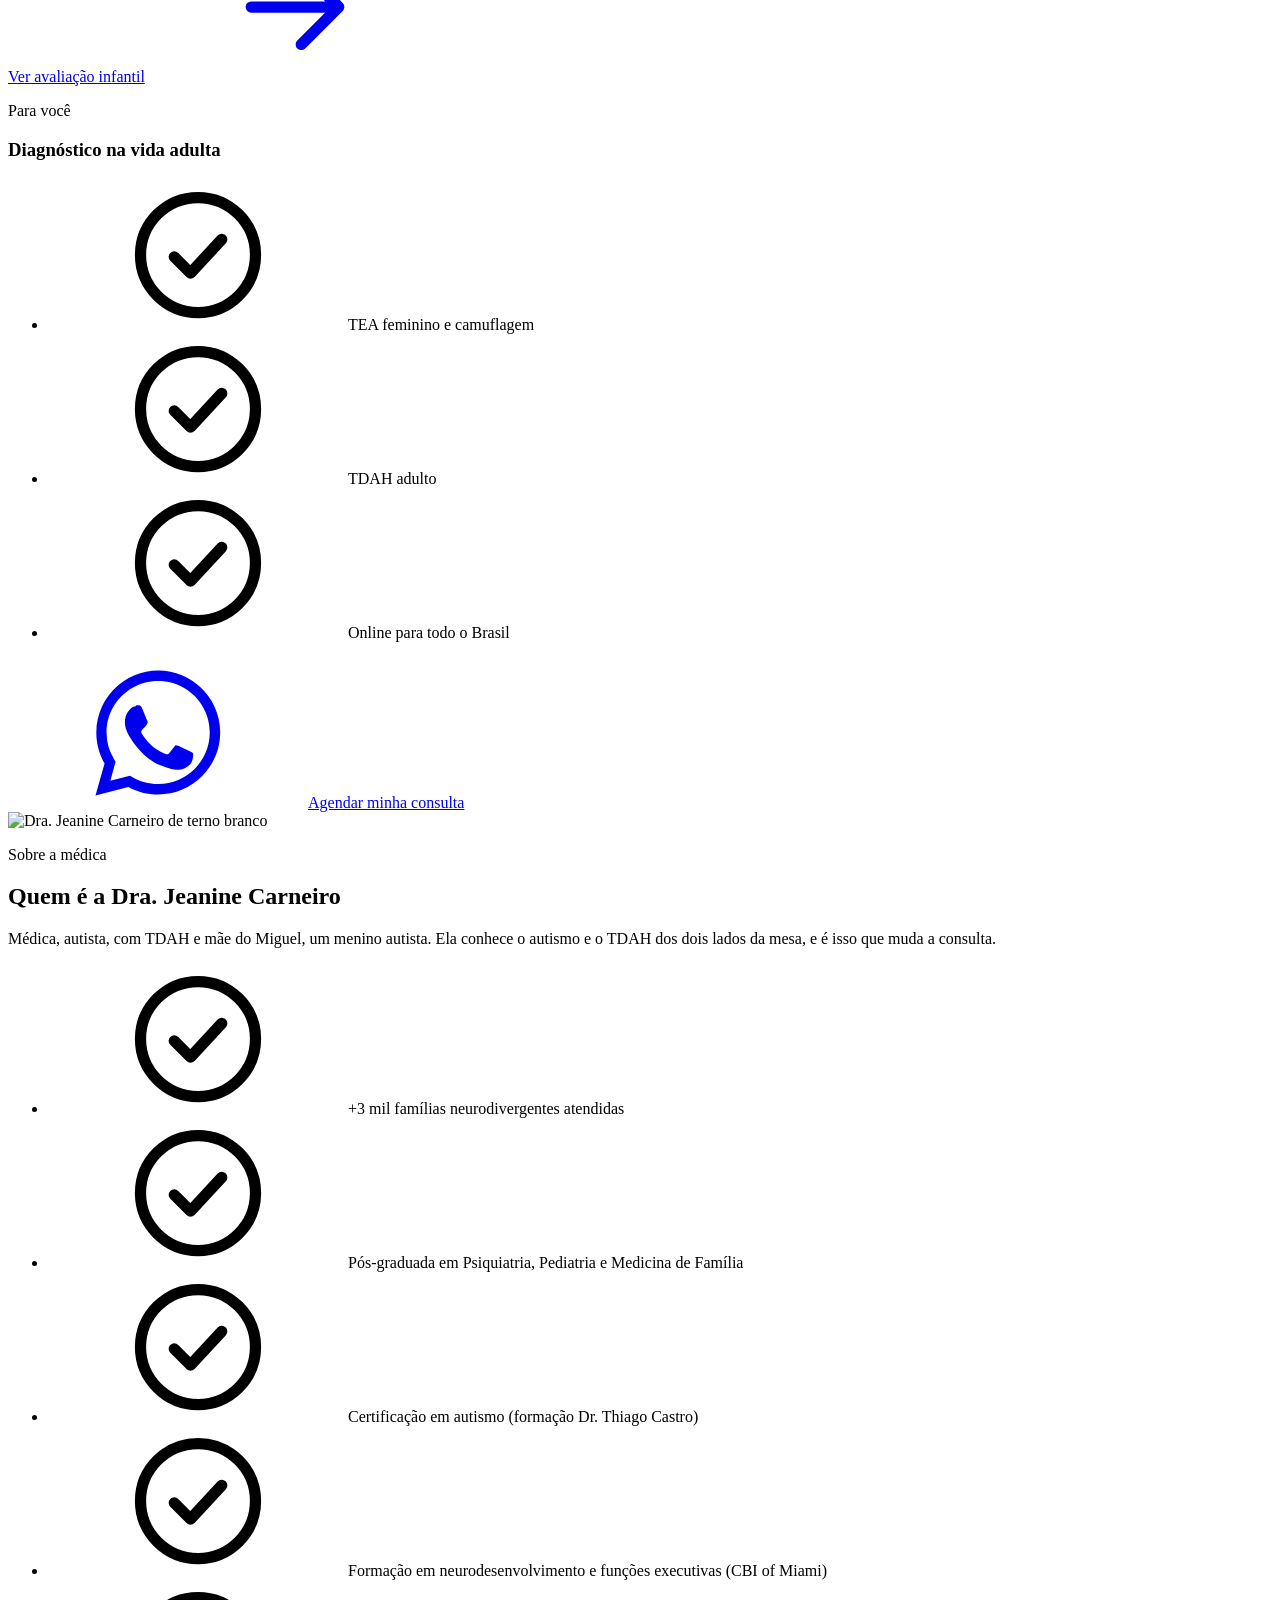
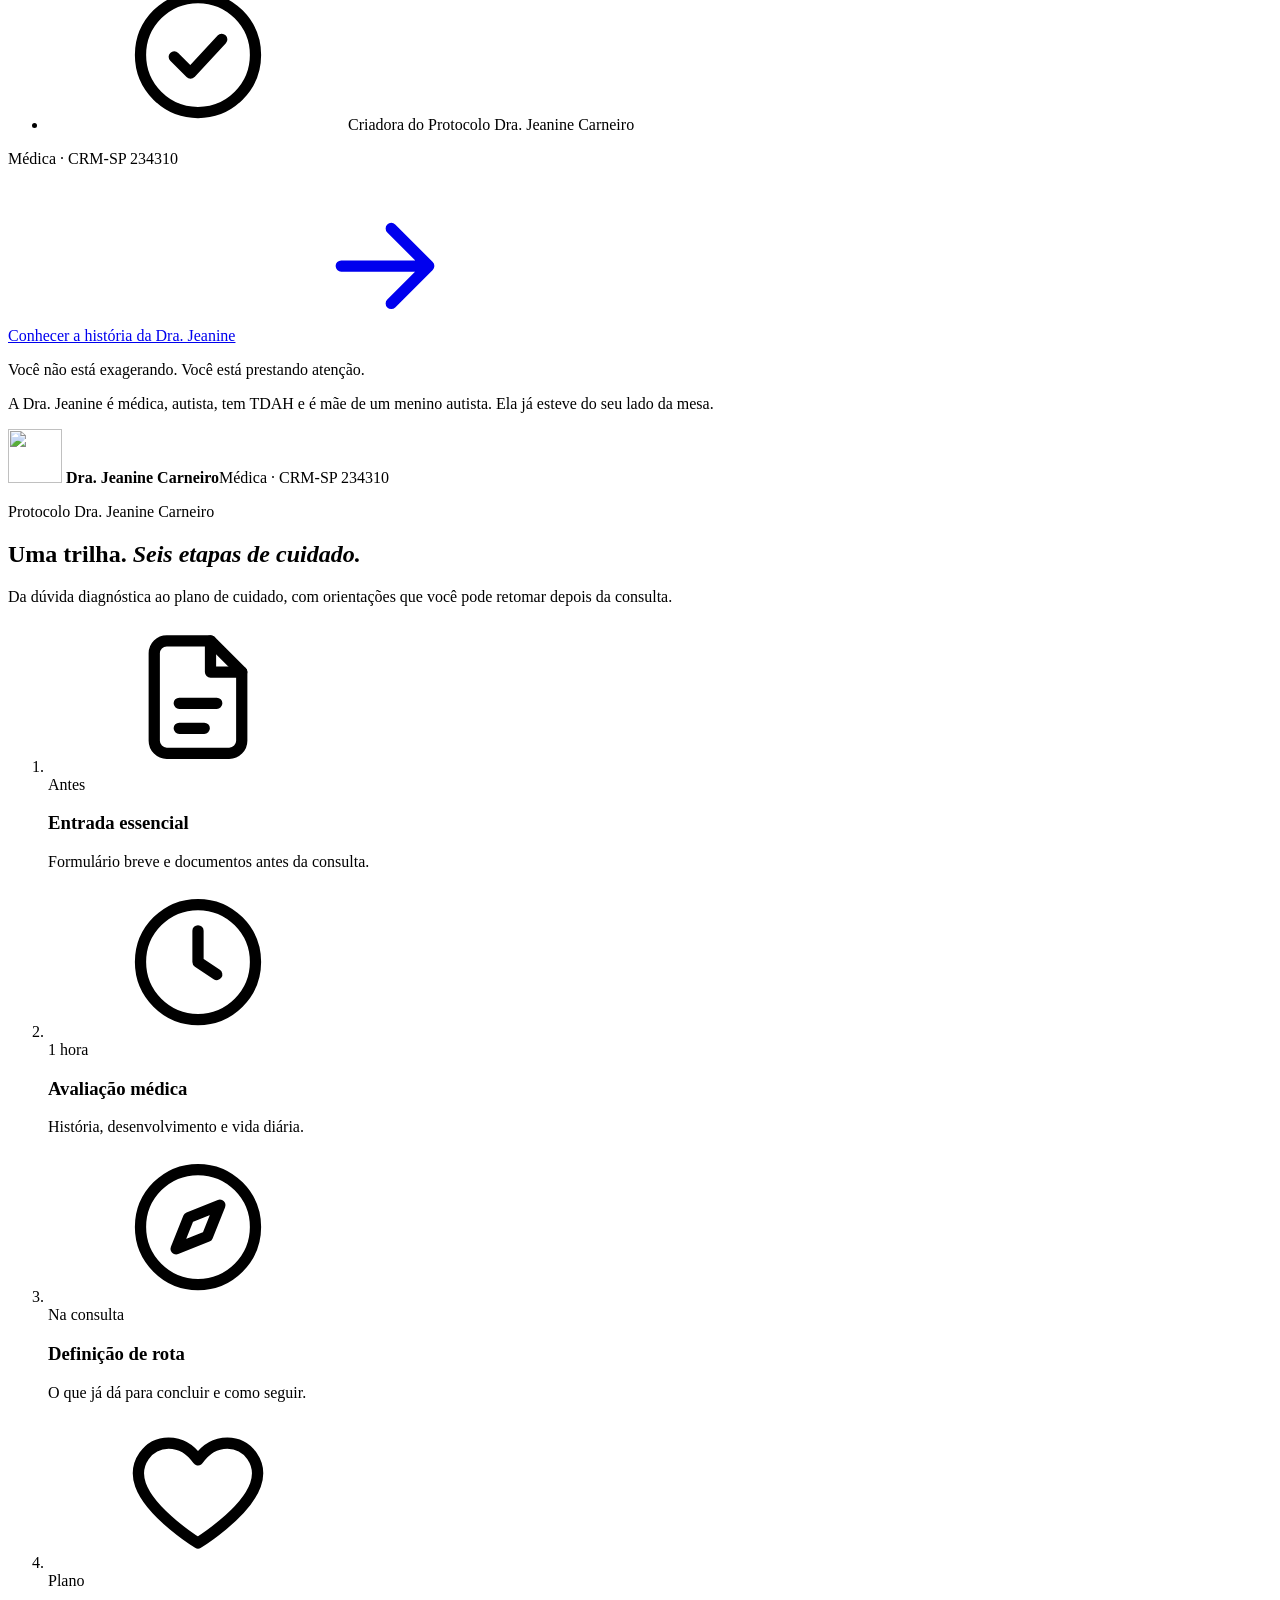
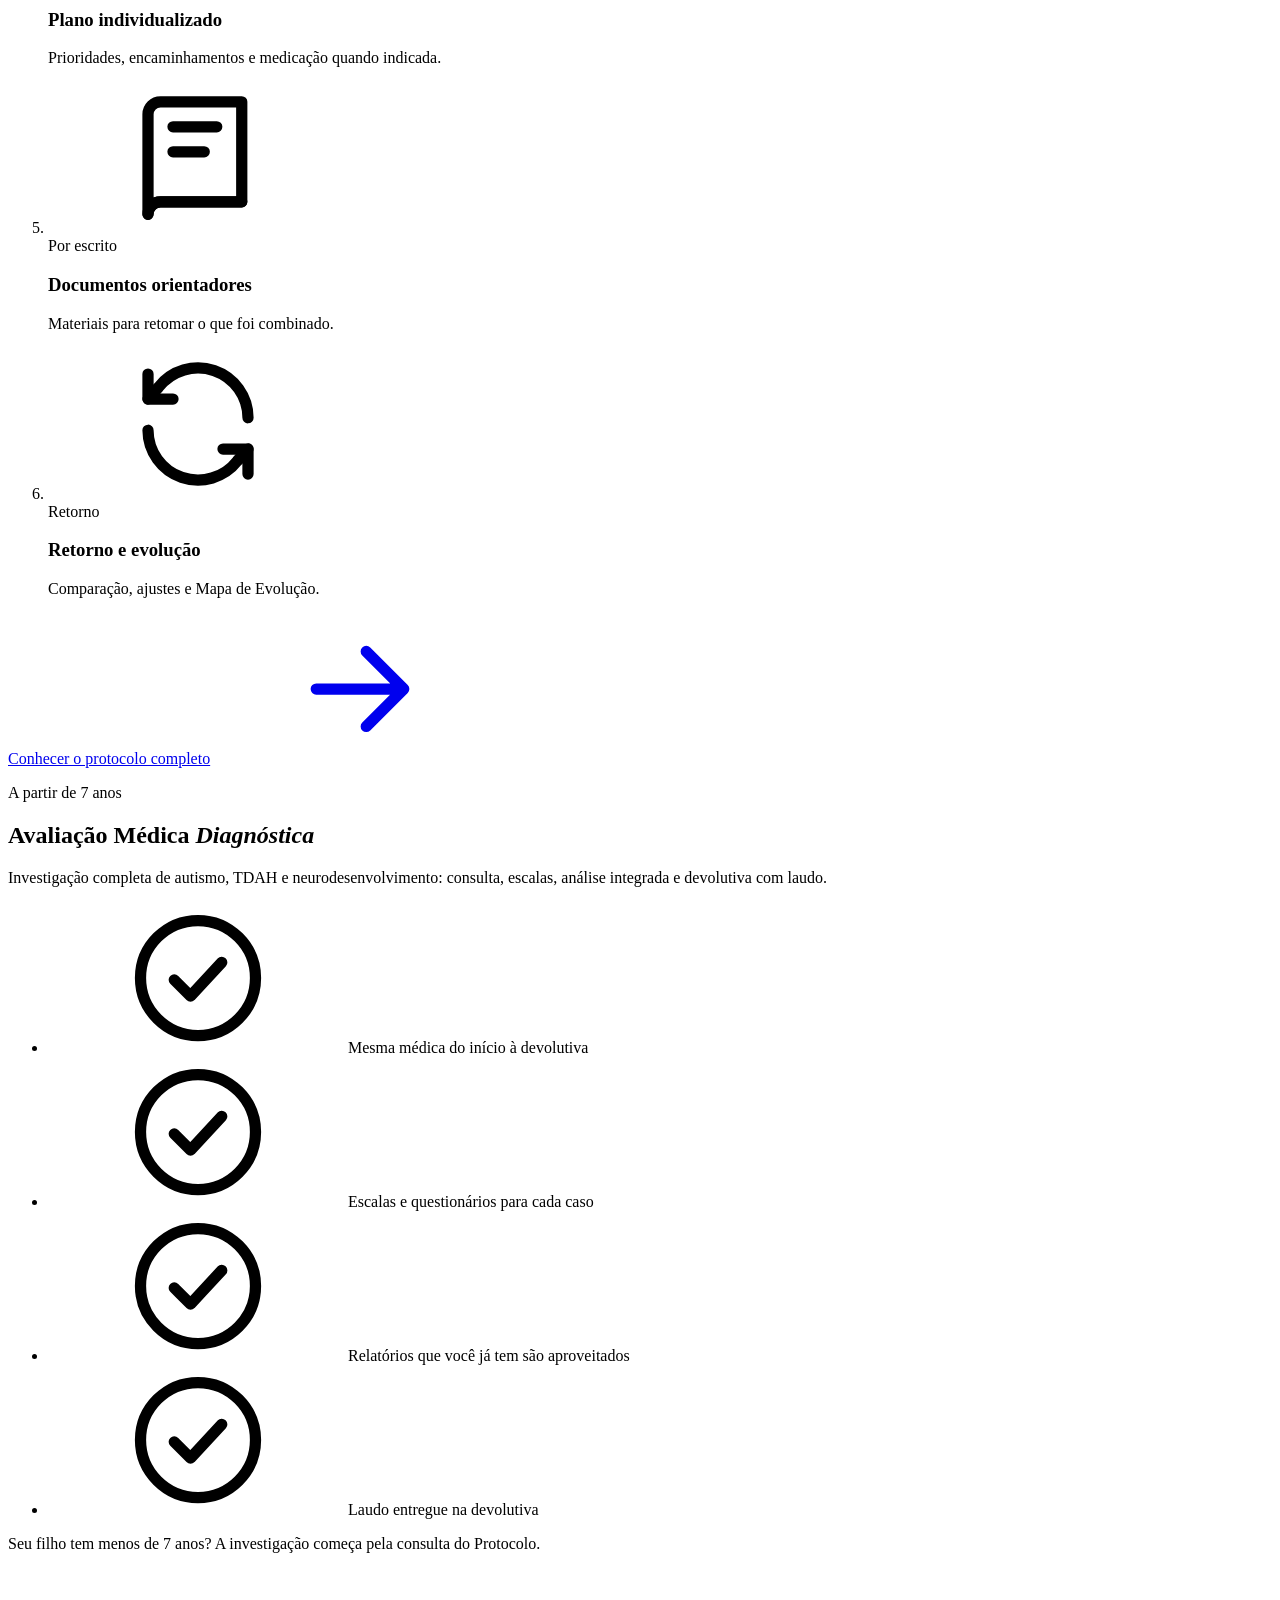
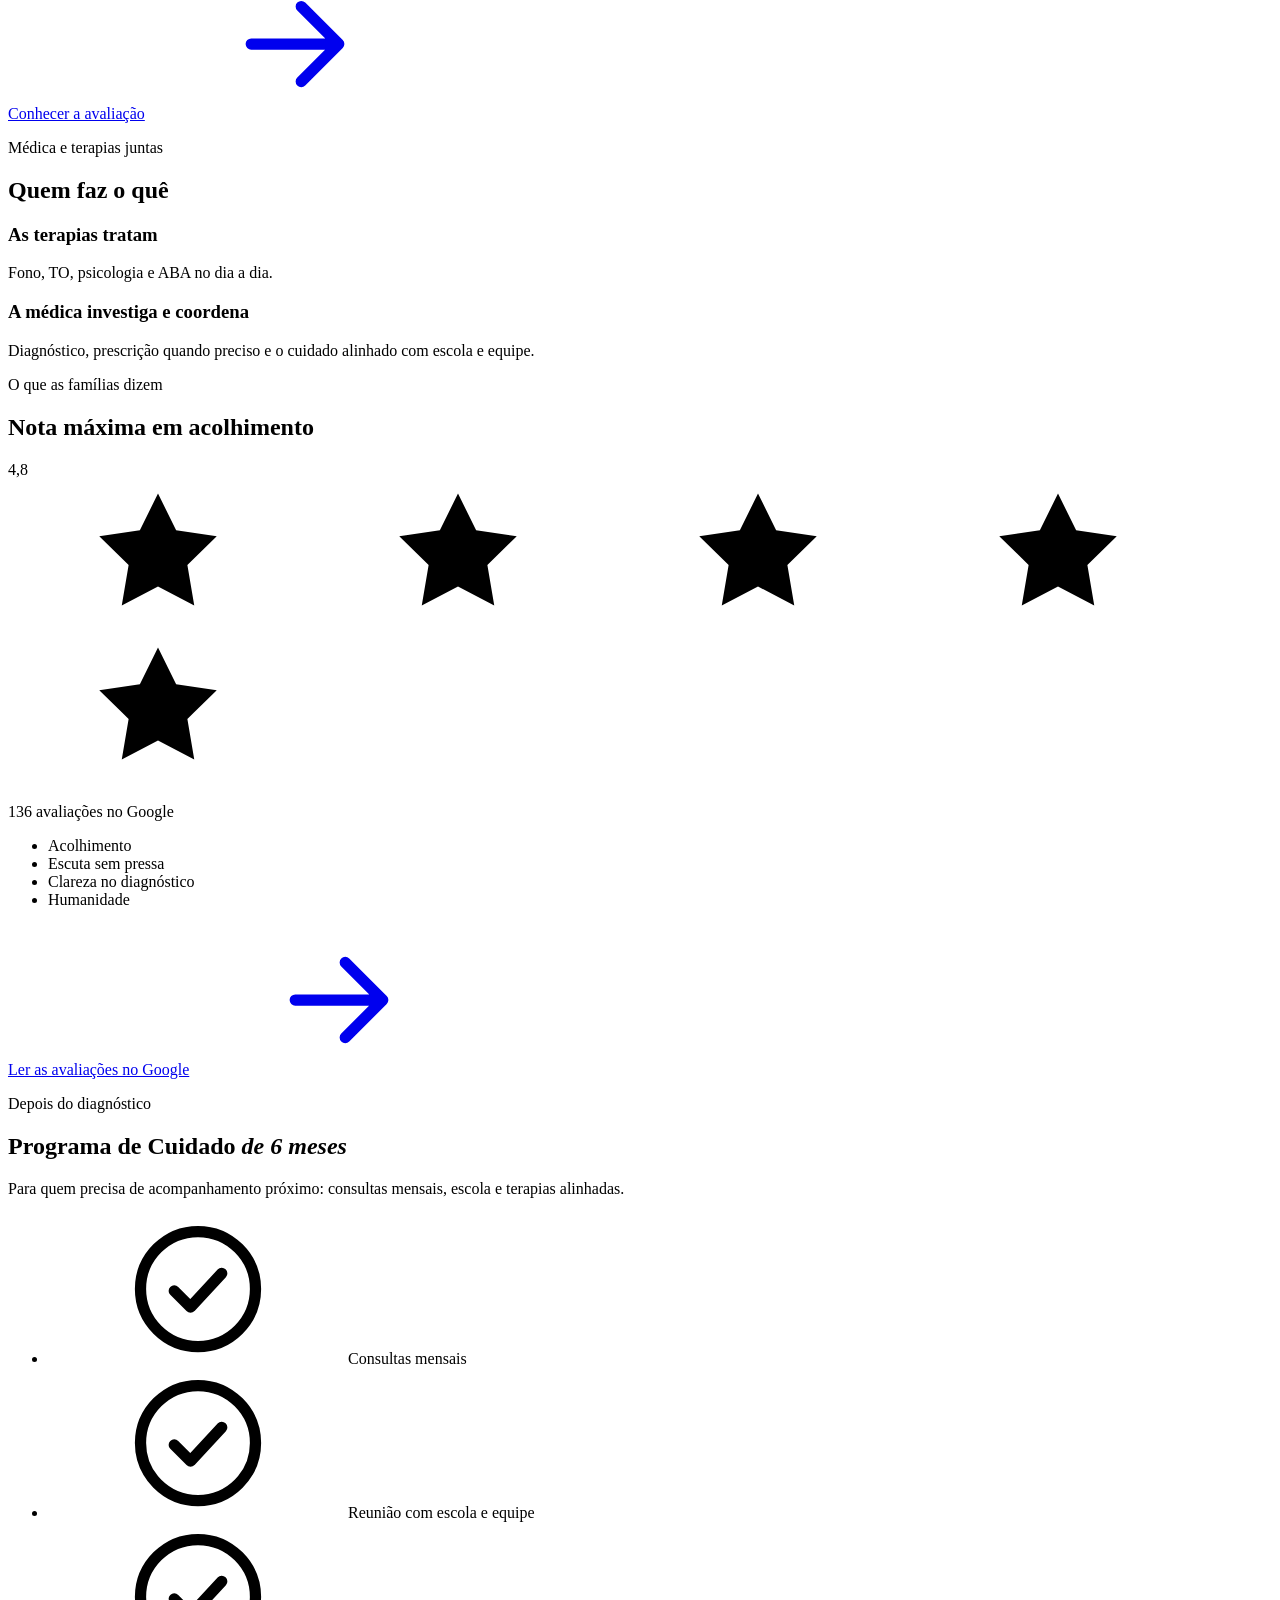
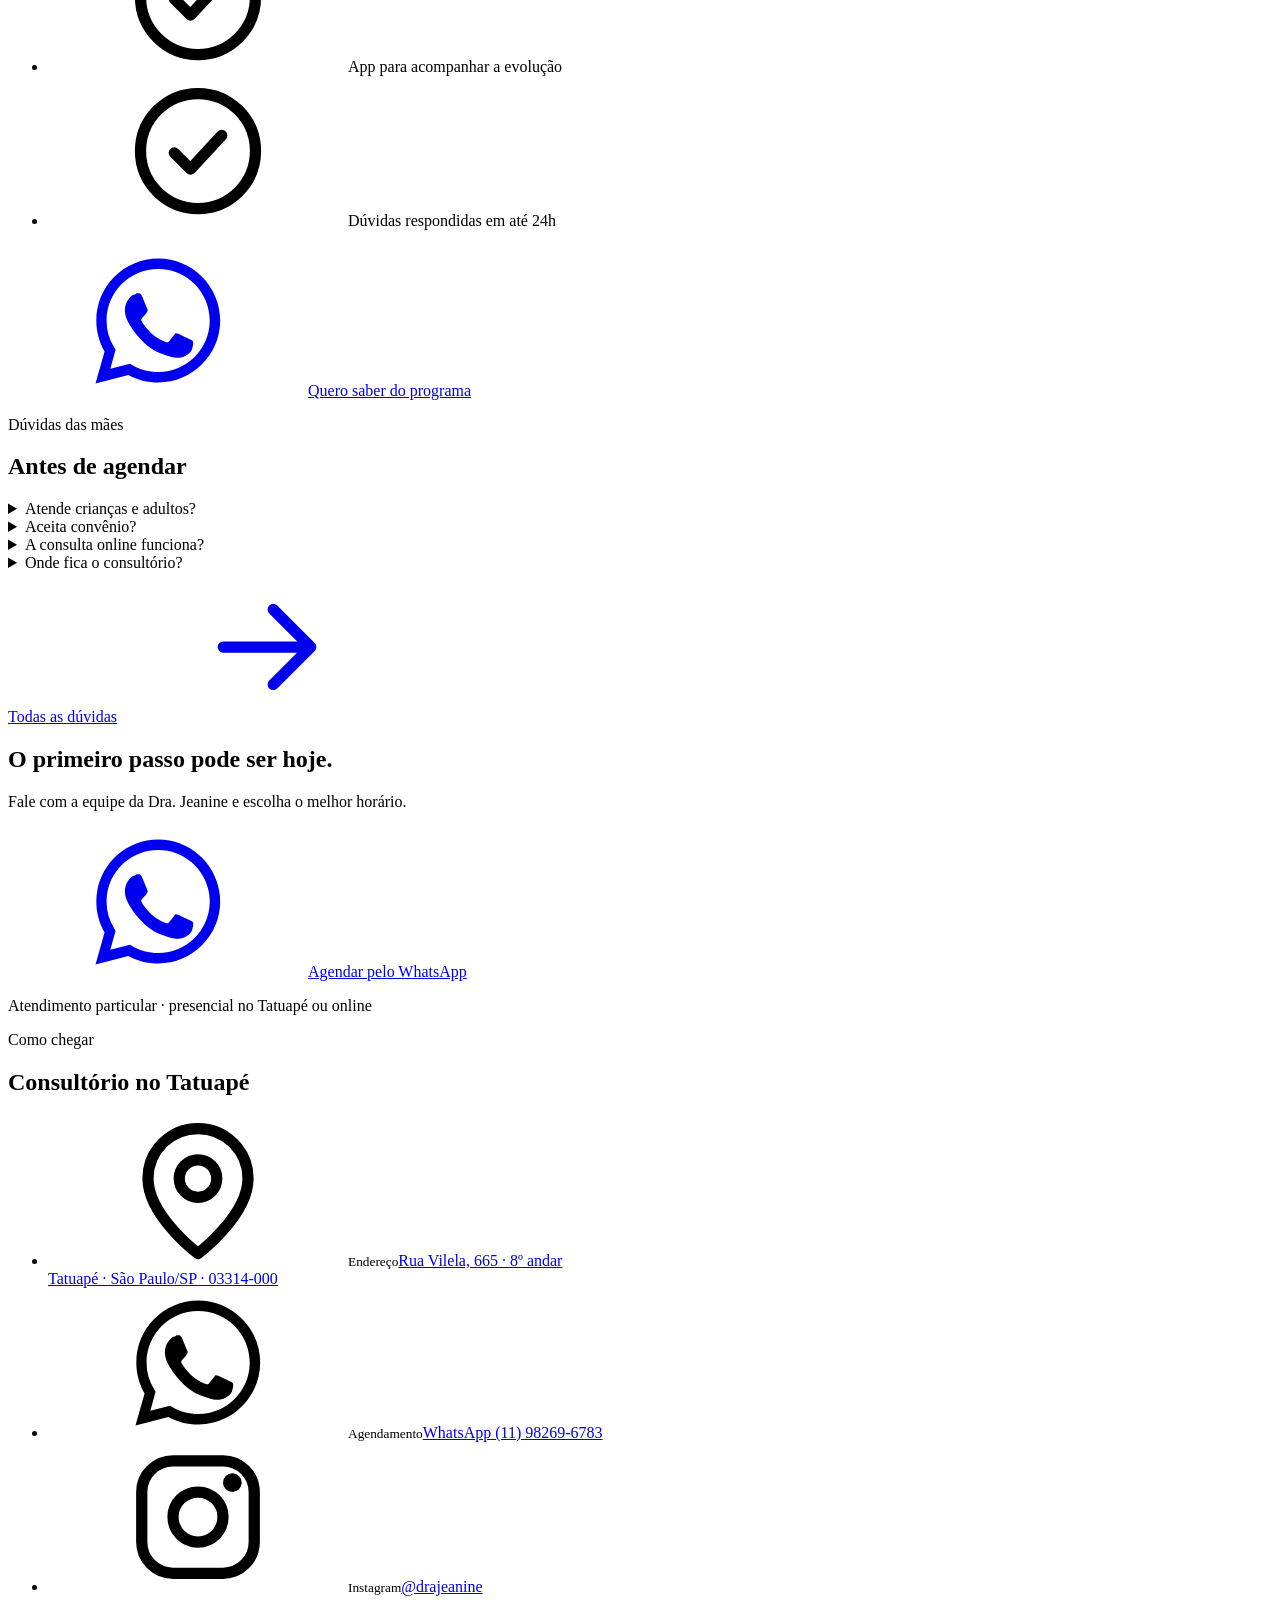
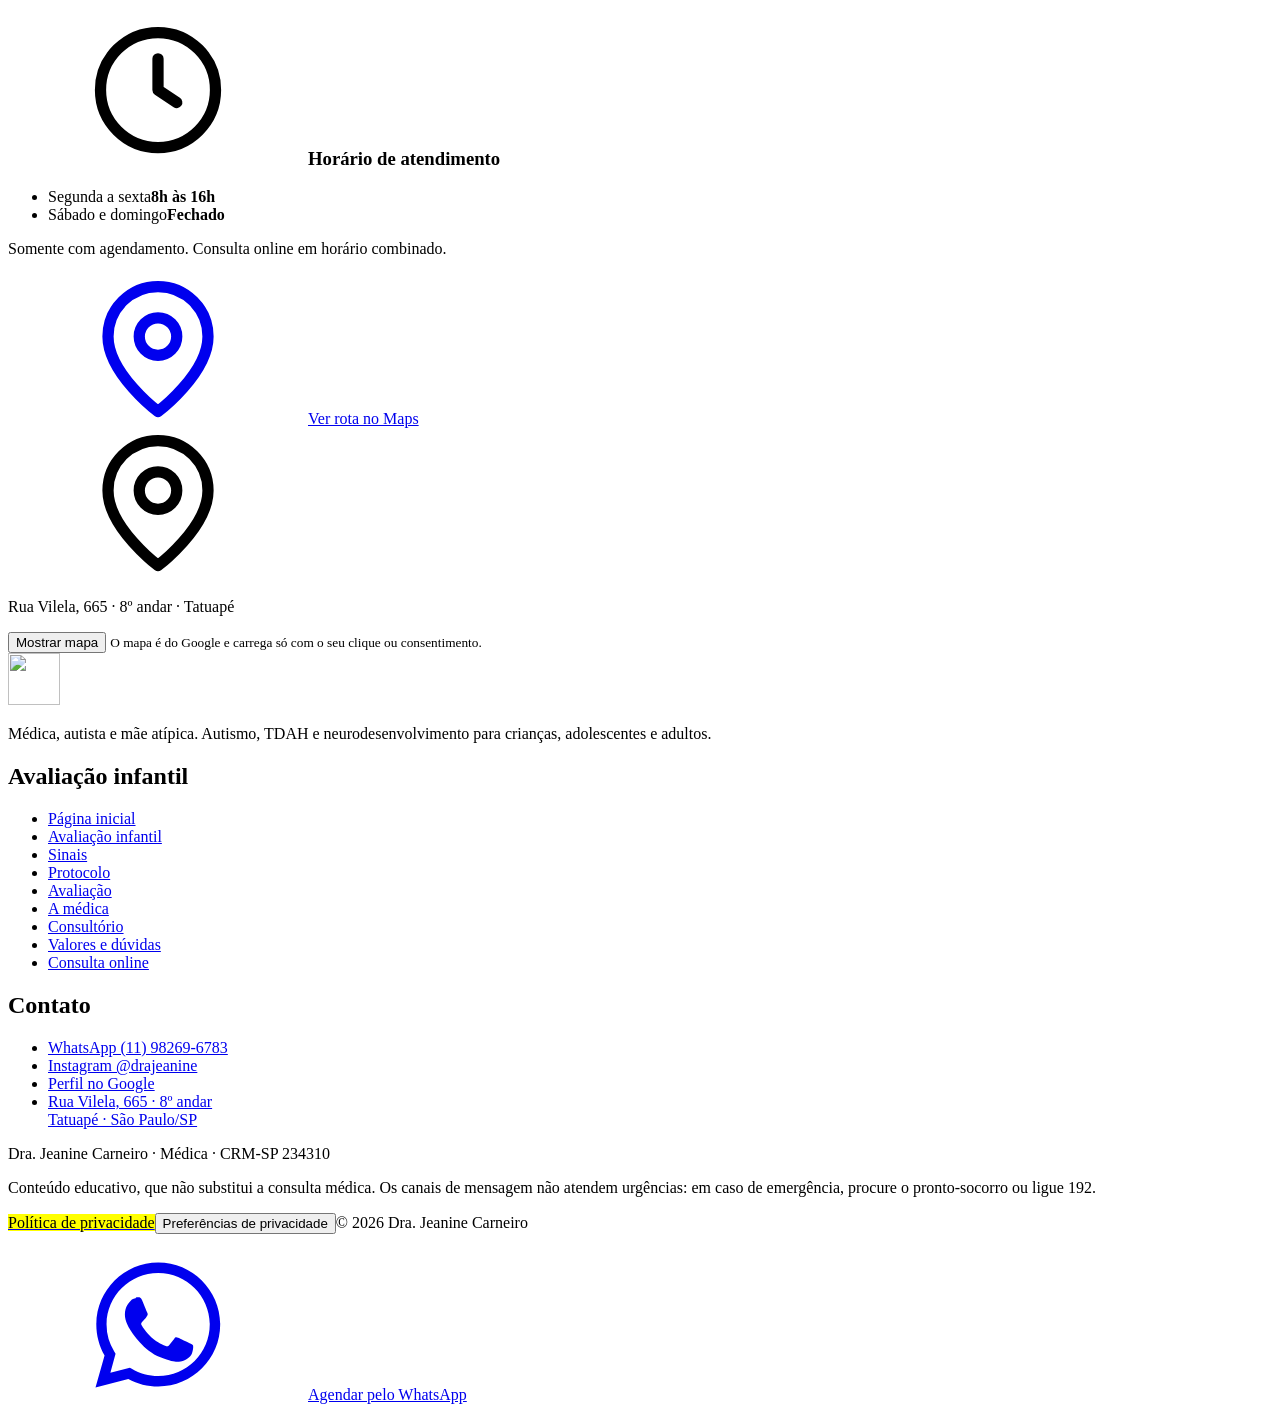
==== commit 7548aa5b: "feat: Protocolo oficial e página da Avaliação Médica Diagnóstica - Protocolo Dra. Jeanine Carneiro c" ====
--- a/public/index.html
+++ b/public/index.html
@@ -4,7 +4,7 @@
 <meta charset="utf-8">
 <meta name="viewport" content="width=device-width,initial-scale=1,viewport-fit=cover">
 <title>Dra. Jeanine Carneiro | Autismo e TDAH · Tatuapé (SP) e Online</title>
-<meta name="description" content="Médica, autista e mãe de autista. Avaliação de autismo e TDAH para crianças, adolescentes e adultos, presencial no Tatuapé (SP) e online para todo o Brasil.">
+<meta name="description" content="Médica, autista, com TDAH e mãe atípica. Avaliação de autismo e TDAH para crianças, adolescentes e adultos, presencial no Tatuapé (SP) e online para todo o Brasil.">
 <link rel="canonical" href="https://www.drajeaninecarneiro.com.br/">
 <meta name="robots" content="noindex,nofollow">
 <meta name="geo.region" content="BR-SP">
@@ -13,7 +13,7 @@
 <meta property="og:locale" content="pt_BR">
 <meta property="og:site_name" content="Dra. Jeanine Carneiro">
 <meta property="og:title" content="Dra. Jeanine Carneiro | Autismo e TDAH · Tatuapé (SP) e Online">
-<meta property="og:description" content="Médica, autista e mãe de autista. Avaliação de autismo e TDAH para crianças, adolescentes e adultos, presencial no Tatuapé (SP) e online para todo o Brasil.">
+<meta property="og:description" content="Médica, autista, com TDAH e mãe atípica. Avaliação de autismo e TDAH para crianças, adolescentes e adultos, presencial no Tatuapé (SP) e online para todo o Brasil.">
 <meta property="og:url" content="https://www.drajeaninecarneiro.com.br/">
 <meta property="og:image" content="https://www.drajeaninecarneiro.com.br/assets/og-home.jpg">
 <meta property="og:image:width" content="1200">
@@ -26,7 +26,7 @@
 <link rel="apple-touch-icon" href="/apple-touch-icon.png">
 <link rel="preload" as="font" type="font/woff2" href="/assets/fonts/atkinson-latin.woff2" crossorigin>
 <link rel="preload" as="font" type="font/woff2" href="/assets/fonts/playfair-latin.woff2" crossorigin>
-<link rel="stylesheet" href="/assets/style.css?v=1a78e0a2">
+<link rel="stylesheet" href="/assets/style.css?v=636db603">
 <script>
 document.documentElement.classList.add('js');
 // Consentimento (Google Consent Mode v2) antes do GTM.
@@ -48,11 +48,11 @@
 var f=d.getElementsByTagName(s)[0],j=d.createElement(s),dl=l!='dataLayer'?'&l='+l:'';j.async=true;
 j.src='https://www.googletagmanager.com/gtm.js?id='+i+dl;f.parentNode.insertBefore(j,f);})
 (window,document,'script','dataLayer','GTM-NK58M5DS');</script>
-<script type="application/ld+json">{"@context": "https://schema.org", "@type": ["Physician", "MedicalClinic"], "name": "Dra. Jeanine Carneiro | Autismo e Neurodesenvolvimento", "url": "https://www.drajeaninecarneiro.com.br/avaliacao-autismo-infantil/", "image": "https://www.drajeaninecarneiro.com.br/assets/hero-800.webp", "logo": "https://www.drajeaninecarneiro.com.br/assets/icon-192.png", "telephone": "+55 11 98269-6783", "address": {"@type": "PostalAddress", "streetAddress": "Rua Vilela, 665, 8º andar", "addressLocality": "São Paulo", "addressRegion": "SP", "postalCode": "03314-000", "addressCountry": "BR"}, "areaServed": ["Tatuapé", "Zona Leste de São Paulo", "Brasil (online)"], "sameAs": ["https://www.instagram.com/drajeanine/"], "aggregateRating": {"@type": "AggregateRating", "ratingValue": "4.8", "reviewCount": "136"}}</script><script type="application/ld+json">{"@context": "https://schema.org", "@type": "FAQPage", "mainEntity": [{"@type": "Question", "name": "Atende crianças e adultos?", "acceptedAnswer": {"@type": "Answer", "text": "Sim. Crianças, adolescentes e adultos, com foco em autismo, TDAH e neurodesenvolvimento."}}, {"@type": "Question", "name": "Aceita convênio?", "acceptedAnswer": {"@type": "Answer", "text": "Não, o atendimento é particular: é o que permite 1 hora de consulta, sem pressa. Confirmar reembolso."}}, {"@type": "Question", "name": "A consulta online funciona?", "acceptedAnswer": {"@type": "Answer", "text": "Sim, para todo o Brasil, com o mesmo tempo e o mesmo protocolo da presencial."}}, {"@type": "Question", "name": "Onde fica o consultório?", "acceptedAnswer": {"@type": "Answer", "text": "Rua Vilela, 665, 8º andar, no Tatuapé, em São Paulo."}}]}</script>
+<script type="application/ld+json">{"@context": "https://schema.org", "@type": ["Physician", "MedicalClinic"], "name": "Dra. Jeanine Carneiro | Autismo e Neurodesenvolvimento", "url": "https://www.drajeaninecarneiro.com.br/avaliacao-autismo-infantil/", "image": "https://www.drajeaninecarneiro.com.br/assets/hero-800.webp", "logo": "https://www.drajeaninecarneiro.com.br/assets/icon-192.png", "telephone": "+55 11 98269-6783", "address": {"@type": "PostalAddress", "streetAddress": "Rua Vilela, 665, 8º andar", "addressLocality": "São Paulo", "addressRegion": "SP", "postalCode": "03314-000", "addressCountry": "BR"}, "areaServed": ["Tatuapé", "Zona Leste de São Paulo", "Brasil (online)"], "sameAs": ["https://www.instagram.com/drajeanine/"], "aggregateRating": {"@type": "AggregateRating", "ratingValue": "4.8", "reviewCount": "136"}}</script><script type="application/ld+json">{"@context": "https://schema.org", "@type": "FAQPage", "mainEntity": [{"@type": "Question", "name": "Atende crianças e adultos?", "acceptedAnswer": {"@type": "Answer", "text": "Sim. Crianças, adolescentes e adultos, com foco em autismo, TDAH e neurodesenvolvimento."}}, {"@type": "Question", "name": "Aceita convênio?", "acceptedAnswer": {"@type": "Answer", "text": "Não, o atendimento é particular: é o que permite 1 hora de consulta, sem pressa. Os valores são informados pelo WhatsApp. Confirmar reembolso."}}, {"@type": "Question", "name": "A consulta online funciona?", "acceptedAnswer": {"@type": "Answer", "text": "Sim, para todo o Brasil, com o mesmo tempo e o mesmo protocolo da presencial."}}, {"@type": "Question", "name": "Onde fica o consultório?", "acceptedAnswer": {"@type": "Answer", "text": "Rua Vilela, 665, 8º andar, no Tatuapé, em São Paulo."}}]}</script>
 </head>
 <body>
 <noscript><iframe src="https://www.googletagmanager.com/ns.html?id=GTM-NK58M5DS" height="0" width="0" style="display:none;visibility:hidden"></iframe></noscript>
-<svg width="0" height="0" style="position:absolute" aria-hidden="true" focusable="false"><symbol id="i-wa" viewBox="0 0 24 24"><path fill="currentColor" d="M12.04 2C6.58 2 2.13 6.45 2.13 11.91c0 1.75.46 3.46 1.32 4.96L2 22l5.25-1.38c1.45.79 3.08 1.21 4.79 1.21 5.46 0 9.91-4.45 9.91-9.91S17.5 2 12.04 2m0 1.67c4.55 0 8.24 3.7 8.24 8.24s-3.69 8.25-8.24 8.25c-1.5 0-2.96-.4-4.24-1.16l-.3-.18-3.12.82.83-3.04-.19-.32a8.19 8.19 0 0 1-1.25-4.37c0-4.54 3.7-8.24 8.27-8.24m-3.7 4.1c-.18 0-.46.07-.7.33-.25.25-.94.92-.94 2.23 0 1.32.96 2.59 1.09 2.77.14.18 1.87 2.98 4.6 4.06 2.27.9 2.73.72 3.22.67.5-.04 1.6-.65 1.82-1.29.23-.63.23-1.18.16-1.29-.07-.11-.25-.18-.53-.32-.27-.14-1.6-.79-1.85-.88-.25-.09-.43-.14-.61.14-.18.27-.7.89-.86 1.07-.16.18-.32.2-.59.07-.27-.14-1.17-.43-2.23-1.38-.82-.73-1.38-1.63-1.54-1.9-.16-.28-.02-.43.11-.57.12-.13.32-.34.48-.52.16-.18.21-.3.32-.48.11-.18.05-.34-.02-.48-.07-.14-.6-1.47-.83-2-.18-.43-.37-.44-.53-.45h-.36Z"/></symbol><symbol id="i-star" viewBox="0 0 24 24"><path fill="currentColor" d="M12 2.3l2.9 5.9 6.5.95-4.7 4.6 1.1 6.5-5.8-3.05-5.8 3.05 1.1-6.5-4.7-4.6 6.5-.95L12 2.3Z"/></symbol><symbol id="i-pin" viewBox="0 0 24 24"><g fill="none" stroke="currentColor" stroke-width="1.8" stroke-linecap="round" stroke-linejoin="round"><path d="M20 10c0 6-8 12-8 12s-8-6-8-12a8 8 0 0 1 16 0Z"/><circle cx="12" cy="10" r="3"/></g></symbol><symbol id="i-check" viewBox="0 0 24 24"><g fill="none" stroke="currentColor" stroke-width="1.8" stroke-linecap="round" stroke-linejoin="round"><circle cx="12" cy="12" r="9.2"/><path d="m8.2 12.3 2.6 2.6 5-5.4"/></g></symbol><symbol id="i-tick" viewBox="0 0 24 24"><g fill="none" stroke="currentColor" stroke-width="1.8" stroke-linecap="round" stroke-linejoin="round"><path d="m5 12.5 4.5 4.5L19 7.5" stroke-width="3"/></g></symbol><symbol id="i-menu" viewBox="0 0 24 24"><g fill="none" stroke="currentColor" stroke-width="1.8" stroke-linecap="round" stroke-linejoin="round"><path d="M4 7h16M4 12h16M4 17h16"/></g></symbol><symbol id="i-arrow" viewBox="0 0 24 24"><g fill="none" stroke="currentColor" stroke-width="1.8" stroke-linecap="round" stroke-linejoin="round"><path d="M5 12h14M13 6l6 6-6 6"/></g></symbol><symbol id="i-compass" viewBox="0 0 24 24"><g fill="none" stroke="currentColor" stroke-width="1.8" stroke-linecap="round" stroke-linejoin="round"><circle cx="12" cy="12" r="9.2"/><path d="m15.5 8.5-2 5-5 2 2-5 5-2Z"/></g></symbol><symbol id="i-doc" viewBox="0 0 24 24"><g fill="none" stroke="currentColor" stroke-width="1.8" stroke-linecap="round" stroke-linejoin="round"><path d="M14 3H7a2 2 0 0 0-2 2v14a2 2 0 0 0 2 2h10a2 2 0 0 0 2-2V8l-5-5Z"/><path d="M14 3v5h5M9 13h6M9 17h4"/></g></symbol><symbol id="i-school" viewBox="0 0 24 24"><g fill="none" stroke="currentColor" stroke-width="1.8" stroke-linecap="round" stroke-linejoin="round"><path d="m2 9 10-5 10 5-10 5L2 9Z"/><path d="M6 11v5c0 1.5 2.7 3 6 3s6-1.5 6-3v-5"/></g></symbol><symbol id="i-home" viewBox="0 0 24 24"><g fill="none" stroke="currentColor" stroke-width="1.8" stroke-linecap="round" stroke-linejoin="round"><path d="M3 11 12 4l9 7"/><path d="M5 10v10h14V10"/><path d="M10 20v-5h4v5"/></g></symbol><symbol id="i-clock" viewBox="0 0 24 24"><g fill="none" stroke="currentColor" stroke-width="1.8" stroke-linecap="round" stroke-linejoin="round"><circle cx="12" cy="12" r="9.2"/><path d="M12 7v5l3 2"/></g></symbol><symbol id="i-chat" viewBox="0 0 24 24"><g fill="none" stroke="currentColor" stroke-width="1.8" stroke-linecap="round" stroke-linejoin="round"><path d="M21 12a8 8 0 0 1-11.6 7.1L4 20.5l1.4-4.9A8 8 0 1 1 21 12Z"/></g></symbol><symbol id="i-eye" viewBox="0 0 24 24"><g fill="none" stroke="currentColor" stroke-width="1.8" stroke-linecap="round" stroke-linejoin="round"><path d="M2 12s3.6-7 10-7 10 7 10 7-3.6 7-10 7S2 12 2 12Z"/><circle cx="12" cy="12" r="3"/></g></symbol><symbol id="i-refresh" viewBox="0 0 24 24"><g fill="none" stroke="currentColor" stroke-width="1.8" stroke-linecap="round" stroke-linejoin="round"><path d="M20 11a8 8 0 0 0-14.3-4.9L4 8"/><path d="M4 4v4h4"/><path d="M4 13a8 8 0 0 0 14.3 4.9L20 16"/><path d="M20 20v-4h-4"/></g></symbol><symbol id="i-heart" viewBox="0 0 24 24"><g fill="none" stroke="currentColor" stroke-width="1.8" stroke-linecap="round" stroke-linejoin="round"><path d="M12 20s-7.5-4.6-9.2-9.3C1.6 7.3 4 4 7.3 4c2 0 3.6 1.1 4.7 2.7C13.1 5.1 14.7 4 16.7 4 20 4 22.4 7.3 21.2 10.7 19.5 15.4 12 20 12 20Z"/></g></symbol><symbol id="i-bag" viewBox="0 0 24 24"><g fill="none" stroke="currentColor" stroke-width="1.8" stroke-linecap="round" stroke-linejoin="round"><path d="M5 8h14l-1 12H6L5 8Z"/><path d="M9 8V6a3 3 0 0 1 6 0v2"/></g></symbol><symbol id="i-car" viewBox="0 0 24 24"><g fill="none" stroke="currentColor" stroke-width="1.8" stroke-linecap="round" stroke-linejoin="round"><path d="M5 16V11l2-5h10l2 5v5"/><path d="M3 16h18v3H3zM7 19v1M17 19v1"/><circle cx="7.5" cy="13.5" r=".8"/><circle cx="16.5" cy="13.5" r=".8"/></g></symbol><symbol id="i-insta" viewBox="0 0 24 24"><g fill="none" stroke="currentColor" stroke-width="1.8" stroke-linecap="round" stroke-linejoin="round"><rect x="3" y="3" width="18" height="18" rx="5"/><circle cx="12" cy="12" r="4"/><circle cx="17.5" cy="6.5" r=".6" fill="currentColor"/></g></symbol><symbol id="i-video" viewBox="0 0 24 24"><g fill="none" stroke="currentColor" stroke-width="1.8" stroke-linecap="round" stroke-linejoin="round"><rect x="3" y="6" width="13" height="12" rx="2"/><path d="m16 10 5-3v10l-5-3"/></g></symbol></svg>
+<svg width="0" height="0" style="position:absolute" aria-hidden="true" focusable="false"><symbol id="i-wa" viewBox="0 0 24 24"><path fill="currentColor" d="M12.04 2C6.58 2 2.13 6.45 2.13 11.91c0 1.75.46 3.46 1.32 4.96L2 22l5.25-1.38c1.45.79 3.08 1.21 4.79 1.21 5.46 0 9.91-4.45 9.91-9.91S17.5 2 12.04 2m0 1.67c4.55 0 8.24 3.7 8.24 8.24s-3.69 8.25-8.24 8.25c-1.5 0-2.96-.4-4.24-1.16l-.3-.18-3.12.82.83-3.04-.19-.32a8.19 8.19 0 0 1-1.25-4.37c0-4.54 3.7-8.24 8.27-8.24m-3.7 4.1c-.18 0-.46.07-.7.33-.25.25-.94.92-.94 2.23 0 1.32.96 2.59 1.09 2.77.14.18 1.87 2.98 4.6 4.06 2.27.9 2.73.72 3.22.67.5-.04 1.6-.65 1.82-1.29.23-.63.23-1.18.16-1.29-.07-.11-.25-.18-.53-.32-.27-.14-1.6-.79-1.85-.88-.25-.09-.43-.14-.61.14-.18.27-.7.89-.86 1.07-.16.18-.32.2-.59.07-.27-.14-1.17-.43-2.23-1.38-.82-.73-1.38-1.63-1.54-1.9-.16-.28-.02-.43.11-.57.12-.13.32-.34.48-.52.16-.18.21-.3.32-.48.11-.18.05-.34-.02-.48-.07-.14-.6-1.47-.83-2-.18-.43-.37-.44-.53-.45h-.36Z"/></symbol><symbol id="i-star" viewBox="0 0 24 24"><path fill="currentColor" d="M12 2.3l2.9 5.9 6.5.95-4.7 4.6 1.1 6.5-5.8-3.05-5.8 3.05 1.1-6.5-4.7-4.6 6.5-.95L12 2.3Z"/></symbol><symbol id="i-pin" viewBox="0 0 24 24"><g fill="none" stroke="currentColor" stroke-width="1.8" stroke-linecap="round" stroke-linejoin="round"><path d="M20 10c0 6-8 12-8 12s-8-6-8-12a8 8 0 0 1 16 0Z"/><circle cx="12" cy="10" r="3"/></g></symbol><symbol id="i-check" viewBox="0 0 24 24"><g fill="none" stroke="currentColor" stroke-width="1.8" stroke-linecap="round" stroke-linejoin="round"><circle cx="12" cy="12" r="9.2"/><path d="m8.2 12.3 2.6 2.6 5-5.4"/></g></symbol><symbol id="i-tick" viewBox="0 0 24 24"><g fill="none" stroke="currentColor" stroke-width="1.8" stroke-linecap="round" stroke-linejoin="round"><path d="m5 12.5 4.5 4.5L19 7.5" stroke-width="3"/></g></symbol><symbol id="i-menu" viewBox="0 0 24 24"><g fill="none" stroke="currentColor" stroke-width="1.8" stroke-linecap="round" stroke-linejoin="round"><path d="M4 7h16M4 12h16M4 17h16"/></g></symbol><symbol id="i-arrow" viewBox="0 0 24 24"><g fill="none" stroke="currentColor" stroke-width="1.8" stroke-linecap="round" stroke-linejoin="round"><path d="M5 12h14M13 6l6 6-6 6"/></g></symbol><symbol id="i-compass" viewBox="0 0 24 24"><g fill="none" stroke="currentColor" stroke-width="1.8" stroke-linecap="round" stroke-linejoin="round"><circle cx="12" cy="12" r="9.2"/><path d="m15.5 8.5-2 5-5 2 2-5 5-2Z"/></g></symbol><symbol id="i-doc" viewBox="0 0 24 24"><g fill="none" stroke="currentColor" stroke-width="1.8" stroke-linecap="round" stroke-linejoin="round"><path d="M14 3H7a2 2 0 0 0-2 2v14a2 2 0 0 0 2 2h10a2 2 0 0 0 2-2V8l-5-5Z"/><path d="M14 3v5h5M9 13h6M9 17h4"/></g></symbol><symbol id="i-school" viewBox="0 0 24 24"><g fill="none" stroke="currentColor" stroke-width="1.8" stroke-linecap="round" stroke-linejoin="round"><path d="m2 9 10-5 10 5-10 5L2 9Z"/><path d="M6 11v5c0 1.5 2.7 3 6 3s6-1.5 6-3v-5"/></g></symbol><symbol id="i-home" viewBox="0 0 24 24"><g fill="none" stroke="currentColor" stroke-width="1.8" stroke-linecap="round" stroke-linejoin="round"><path d="M3 11 12 4l9 7"/><path d="M5 10v10h14V10"/><path d="M10 20v-5h4v5"/></g></symbol><symbol id="i-clock" viewBox="0 0 24 24"><g fill="none" stroke="currentColor" stroke-width="1.8" stroke-linecap="round" stroke-linejoin="round"><circle cx="12" cy="12" r="9.2"/><path d="M12 7v5l3 2"/></g></symbol><symbol id="i-chat" viewBox="0 0 24 24"><g fill="none" stroke="currentColor" stroke-width="1.8" stroke-linecap="round" stroke-linejoin="round"><path d="M21 12a8 8 0 0 1-11.6 7.1L4 20.5l1.4-4.9A8 8 0 1 1 21 12Z"/></g></symbol><symbol id="i-eye" viewBox="0 0 24 24"><g fill="none" stroke="currentColor" stroke-width="1.8" stroke-linecap="round" stroke-linejoin="round"><path d="M2 12s3.6-7 10-7 10 7 10 7-3.6 7-10 7S2 12 2 12Z"/><circle cx="12" cy="12" r="3"/></g></symbol><symbol id="i-refresh" viewBox="0 0 24 24"><g fill="none" stroke="currentColor" stroke-width="1.8" stroke-linecap="round" stroke-linejoin="round"><path d="M20 11a8 8 0 0 0-14.3-4.9L4 8"/><path d="M4 4v4h4"/><path d="M4 13a8 8 0 0 0 14.3 4.9L20 16"/><path d="M20 20v-4h-4"/></g></symbol><symbol id="i-heart" viewBox="0 0 24 24"><g fill="none" stroke="currentColor" stroke-width="1.8" stroke-linecap="round" stroke-linejoin="round"><path d="M12 20s-7.5-4.6-9.2-9.3C1.6 7.3 4 4 7.3 4c2 0 3.6 1.1 4.7 2.7C13.1 5.1 14.7 4 16.7 4 20 4 22.4 7.3 21.2 10.7 19.5 15.4 12 20 12 20Z"/></g></symbol><symbol id="i-bag" viewBox="0 0 24 24"><g fill="none" stroke="currentColor" stroke-width="1.8" stroke-linecap="round" stroke-linejoin="round"><path d="M5 8h14l-1 12H6L5 8Z"/><path d="M9 8V6a3 3 0 0 1 6 0v2"/></g></symbol><symbol id="i-car" viewBox="0 0 24 24"><g fill="none" stroke="currentColor" stroke-width="1.8" stroke-linecap="round" stroke-linejoin="round"><path d="M5 16V11l2-5h10l2 5v5"/><path d="M3 16h18v3H3zM7 19v1M17 19v1"/><circle cx="7.5" cy="13.5" r=".8"/><circle cx="16.5" cy="13.5" r=".8"/></g></symbol><symbol id="i-insta" viewBox="0 0 24 24"><g fill="none" stroke="currentColor" stroke-width="1.8" stroke-linecap="round" stroke-linejoin="round"><rect x="3" y="3" width="18" height="18" rx="5"/><circle cx="12" cy="12" r="4"/><circle cx="17.5" cy="6.5" r=".6" fill="currentColor"/></g></symbol><symbol id="i-book" viewBox="0 0 24 24"><g fill="none" stroke="currentColor" stroke-width="1.8" stroke-linecap="round" stroke-linejoin="round"><path d="M4 5a2 2 0 0 1 2-2h13v16H6a2 2 0 0 0-2 2V5Z"/><path d="M4 21a2 2 0 0 1 2-2h13M8 7h7M8 11h5"/></g></symbol><symbol id="i-video" viewBox="0 0 24 24"><g fill="none" stroke="currentColor" stroke-width="1.8" stroke-linecap="round" stroke-linejoin="round"><rect x="3" y="6" width="13" height="12" rx="2"/><path d="m16 10 5-3v10l-5-3"/></g></symbol></svg>
 <a class="skip" href="#conteudo">Pular para o conteúdo</a>
 <header class="site-header">
   <div class="wrap head-in">
@@ -63,10 +63,10 @@
     <button class="menu-btn" type="button" aria-expanded="false" aria-controls="nav" aria-label="Abrir menu"><svg aria-hidden="true" focusable="false"><use href="#i-menu"/></svg></button>
     <nav class="nav" id="nav" aria-label="Principal">
       <a href="/sinais-de-autismo/">Sinais</a>
-      <a href="/como-funciona/">Como funciona</a>
+      <a href="/como-funciona/">Protocolo</a>
+      <a href="/avaliacao-diagnostica/">Avaliação</a>
       <a href="/dra-jeanine/">A médica</a>
       <a href="/consultorio/">Consultório</a>
-      <a href="/consulta-online/">Online</a>
       <a href="/valores-e-duvidas/">Valores e dúvidas</a>
       <a class="btn btn-1" href="https://wa.me/5511982696783?text=Ol%C3%A1%21%20Vim%20pelo%20site%20e%20gostaria%20de%20agendar%20uma%20consulta%20com%20a%20Dra.%20Jeanine." data-wa="cabecalho" data-publico="geral"><svg aria-hidden="true" focusable="false"><use href="#i-wa"/></svg>Agendar</a>
     </nav>
@@ -77,7 +77,7 @@
 <section class="hero">
   <div class="wrap hero-grid">
     <div>
-      <span class="tag"><i></i>Médica · Autista · Mãe de autista</span>
+      <span class="tag"><i></i>Médica · Autista · TDAH · Mãe atípica</span>
       <h1>Autismo e TDAH com clareza. <em>Para o seu filho e pra você.</em></h1>
       <p class="lede">Avaliação de 1 hora, sem pressa, com um plano do que fazer depois. No Tatuapé ou online.</p>
       <p class="routes-q">Para quem é a consulta?</p>
@@ -134,11 +134,12 @@
     <div>
       <p class="eyebrow">Sobre a médica</p>
       <h2>Quem é a Dra. Jeanine Carneiro</h2>
-      <p class="lede">Médica, autista e mãe do Miguel, um menino autista. Ela conhece o autismo dos dois lados da mesa, e é isso que muda a consulta.</p>
+      <p class="lede">Médica, autista, com TDAH e mãe do Miguel, um menino autista. Ela conhece o autismo e o TDAH dos dois lados da mesa, e é isso que muda a consulta.</p>
       <ul class="creds">
         <li><svg aria-hidden="true" focusable="false"><use href="#i-check"/></svg><span>+3 mil famílias neurodivergentes atendidas</span></li>
         <li><svg aria-hidden="true" focusable="false"><use href="#i-check"/></svg><span>Pós-graduada em Psiquiatria, Pediatria e Medicina de Família</span></li>
         <li><svg aria-hidden="true" focusable="false"><use href="#i-check"/></svg><span>Certificação em autismo (formação Dr. Thiago Castro)</span></li>
+        <li><svg aria-hidden="true" focusable="false"><use href="#i-check"/></svg><span>Formação em neurodesenvolvimento e funções executivas (CBI of Miami)</span></li>
         <li><svg aria-hidden="true" focusable="false"><use href="#i-check"/></svg><span>Criadora do Protocolo Dra. Jeanine Carneiro</span></li>
       </ul>
       <p class="crm">Médica · CRM-SP 234310</p>
@@ -150,8 +151,8 @@
 
 <section class="sec dark quote-band">
   <div class="wrap">
-    <p class="big-quote reveal">Você não está exagerando. <span>Você está prestando atenção.</span></p>
-    <p class="lede">A Dra. Jeanine é médica, autista e mãe de autista. Ela já esteve do seu lado da mesa.</p>
+    <p class="big-quote reveal"><span class="l1">Você não está exagerando.</span> <span>Você está prestando atenção.</span></p>
+    <p class="lede">A Dra. Jeanine é médica, autista, tem TDAH e é mãe de um menino autista. Ela já esteve do seu lado da mesa.</p>
     <div class="sign">
       <img src="/assets/sobre-480.webp" alt="" width="54" height="54" loading="lazy">
       <span><b>Dra. Jeanine Carneiro</b>Médica · CRM-SP 234310</span>
@@ -163,16 +164,38 @@
 <section class="sec" id="como-funciona">
   <div class="wrap">
     <div class="head">
-      <p class="eyebrow">O Protocolo Dra. Jeanine Carneiro</p>
-      <h2>Como é a avaliação</h2>
-    </div>
-    <ol class="cards" data-track="protocolo">
-      <li class="card reveal"><div class="ico"><svg aria-hidden="true" focusable="false"><use href="#i-doc"/></svg></div><span class="when">Antes</span><h3>Você conta a história</h3><p>Formulário e documentos antes da consulta.</p></li>
-<li class="card reveal"><div class="ico"><svg aria-hidden="true" focusable="false"><use href="#i-clock"/></svg></div><span class="when">1 hora</span><h3>Consulta sem pressa</h3><p>Você é ouvida e seu filho, observado no tempo dele.</p></li>
-<li class="card reveal"><div class="ico"><svg aria-hidden="true" focusable="false"><use href="#i-compass"/></svg></div><span class="when">Depois</span><h3>Mapa para casa e escola</h3><p>Um guia do que fazer, passo a passo.</p></li>
-<li class="card reveal"><div class="ico"><svg aria-hidden="true" focusable="false"><use href="#i-refresh"/></svg></div><span class="when">Retorno</span><h3>Ajuste do plano</h3><p>A Dra. confere a evolução com você.</p></li>
+      <p class="eyebrow">Protocolo Dra. Jeanine Carneiro</p>
+      <h2>Uma trilha. <em>Seis etapas de cuidado.</em></h2>
+      <p class="lede">Da dúvida diagnóstica ao plano de cuidado, com orientações que você pode retomar depois da consulta.</p>
+    </div>
+    <ol class="cards c6" data-track="protocolo">
+      <li class="card reveal"><div class="ico"><svg aria-hidden="true" focusable="false"><use href="#i-doc"/></svg></div><span class="when">Antes</span><h3>Entrada essencial</h3><p>Formulário breve e documentos antes da consulta.</p></li>
+<li class="card reveal"><div class="ico"><svg aria-hidden="true" focusable="false"><use href="#i-clock"/></svg></div><span class="when">1 hora</span><h3>Avaliação médica</h3><p>História, desenvolvimento e vida diária.</p></li>
+<li class="card reveal"><div class="ico"><svg aria-hidden="true" focusable="false"><use href="#i-compass"/></svg></div><span class="when">Na consulta</span><h3>Definição de rota</h3><p>O que já dá para concluir e como seguir.</p></li>
+<li class="card reveal"><div class="ico"><svg aria-hidden="true" focusable="false"><use href="#i-heart"/></svg></div><span class="when">Plano</span><h3>Plano individualizado</h3><p>Prioridades, encaminhamentos e medicação quando indicada.</p></li>
+<li class="card reveal"><div class="ico"><svg aria-hidden="true" focusable="false"><use href="#i-book"/></svg></div><span class="when">Por escrito</span><h3>Documentos orientadores</h3><p>Materiais para retomar o que foi combinado.</p></li>
+<li class="card reveal"><div class="ico"><svg aria-hidden="true" focusable="false"><use href="#i-refresh"/></svg></div><span class="when">Retorno</span><h3>Retorno e evolução</h3><p>Comparação, ajustes e Mapa de Evolução.</p></li>
     </ol>
-    <div class="more-row"><a class="more" href="/como-funciona/">Ver a avaliação em detalhes<svg aria-hidden="true" focusable="false"><use href="#i-arrow"/></svg></a></div>
+    <div class="more-row"><a class="more" href="/como-funciona/">Conhecer o protocolo completo<svg aria-hidden="true" focusable="false"><use href="#i-arrow"/></svg></a></div>
+  </div>
+</section>
+
+
+<section class="sec dark">
+  <div class="wrap program">
+    <div>
+      <p class="eyebrow">A partir de 7 anos</p>
+      <h2>Avaliação Médica <em>Diagnóstica</em></h2>
+      <p class="lede">Investigação completa de autismo, TDAH e neurodesenvolvimento: consulta, escalas, análise integrada e devolutiva com laudo.</p>
+    </div>
+    <ul class="ticks">
+      <li><svg aria-hidden="true" focusable="false"><use href="#i-check"/></svg><span>Mesma médica do início à devolutiva</span></li>
+      <li><svg aria-hidden="true" focusable="false"><use href="#i-check"/></svg><span>Escalas e questionários para cada caso</span></li>
+      <li><svg aria-hidden="true" focusable="false"><use href="#i-check"/></svg><span>Relatórios que você já tem são aproveitados</span></li>
+      <li><svg aria-hidden="true" focusable="false"><use href="#i-check"/></svg><span>Laudo entregue na devolutiva</span></li>
+    </ul>
+    <p class="note-dark">Seu filho tem menos de 7 anos? A investigação começa pela consulta do Protocolo.</p>
+    <div class="cta-row"><a class="btn btn-1" href="/avaliacao-diagnostica/">Conhecer a avaliação<svg aria-hidden="true" focusable="false"><use href="#i-arrow"/></svg></a></div>
   </div>
 </section>
 
@@ -227,7 +250,7 @@
       <h2>Antes de agendar</h2>
     </div>
     <div class="faq"><details><summary>Atende crianças e adultos?</summary><div class="ans"><p>Sim. Crianças, adolescentes e adultos, com foco em autismo, TDAH e neurodesenvolvimento.</p></div></details>
-<details><summary>Aceita convênio?</summary><div class="ans"><p>Não, o atendimento é particular: é o que permite 1 hora de consulta, sem pressa. <mark class="pendente" title="Pendente: confirmar com a Dra. Jeanine">Confirmar reembolso.</mark></p></div></details>
+<details><summary>Aceita convênio?</summary><div class="ans"><p>Não, o atendimento é particular: é o que permite 1 hora de consulta, sem pressa. Os valores são informados pelo WhatsApp. <mark class="pendente" title="Pendente: confirmar com a Dra. Jeanine">Confirmar reembolso.</mark></p></div></details>
 <details><summary>A consulta online funciona?</summary><div class="ans"><p>Sim, para todo o Brasil, com o mesmo tempo e o mesmo protocolo da presencial.</p></div></details>
 <details><summary>Onde fica o consultório?</summary><div class="ans"><p>Rua Vilela, 665, 8º andar, no Tatuapé, em São Paulo.</p></div></details></div>
     <div class="more-row"><a class="more" href="/valores-e-duvidas/">Todas as dúvidas<svg aria-hidden="true" focusable="false"><use href="#i-arrow"/></svg></a></div>
@@ -289,11 +312,12 @@
           <li><a href="/">Página inicial</a></li>
           <li><a href="/avaliacao-autismo-infantil/">Avaliação infantil</a></li>
           <li><a href="/sinais-de-autismo/">Sinais</a></li>
-          <li><a href="/como-funciona/">Como funciona</a></li>
+          <li><a href="/como-funciona/">Protocolo</a></li>
+          <li><a href="/avaliacao-diagnostica/">Avaliação</a></li>
           <li><a href="/dra-jeanine/">A médica</a></li>
           <li><a href="/consultorio/">Consultório</a></li>
-          <li><a href="/consulta-online/">Online</a></li>
           <li><a href="/valores-e-duvidas/">Valores e dúvidas</a></li>
+          <li><a href="/consulta-online/">Consulta online</a></li>
         </ul>
       </nav>
       <div>
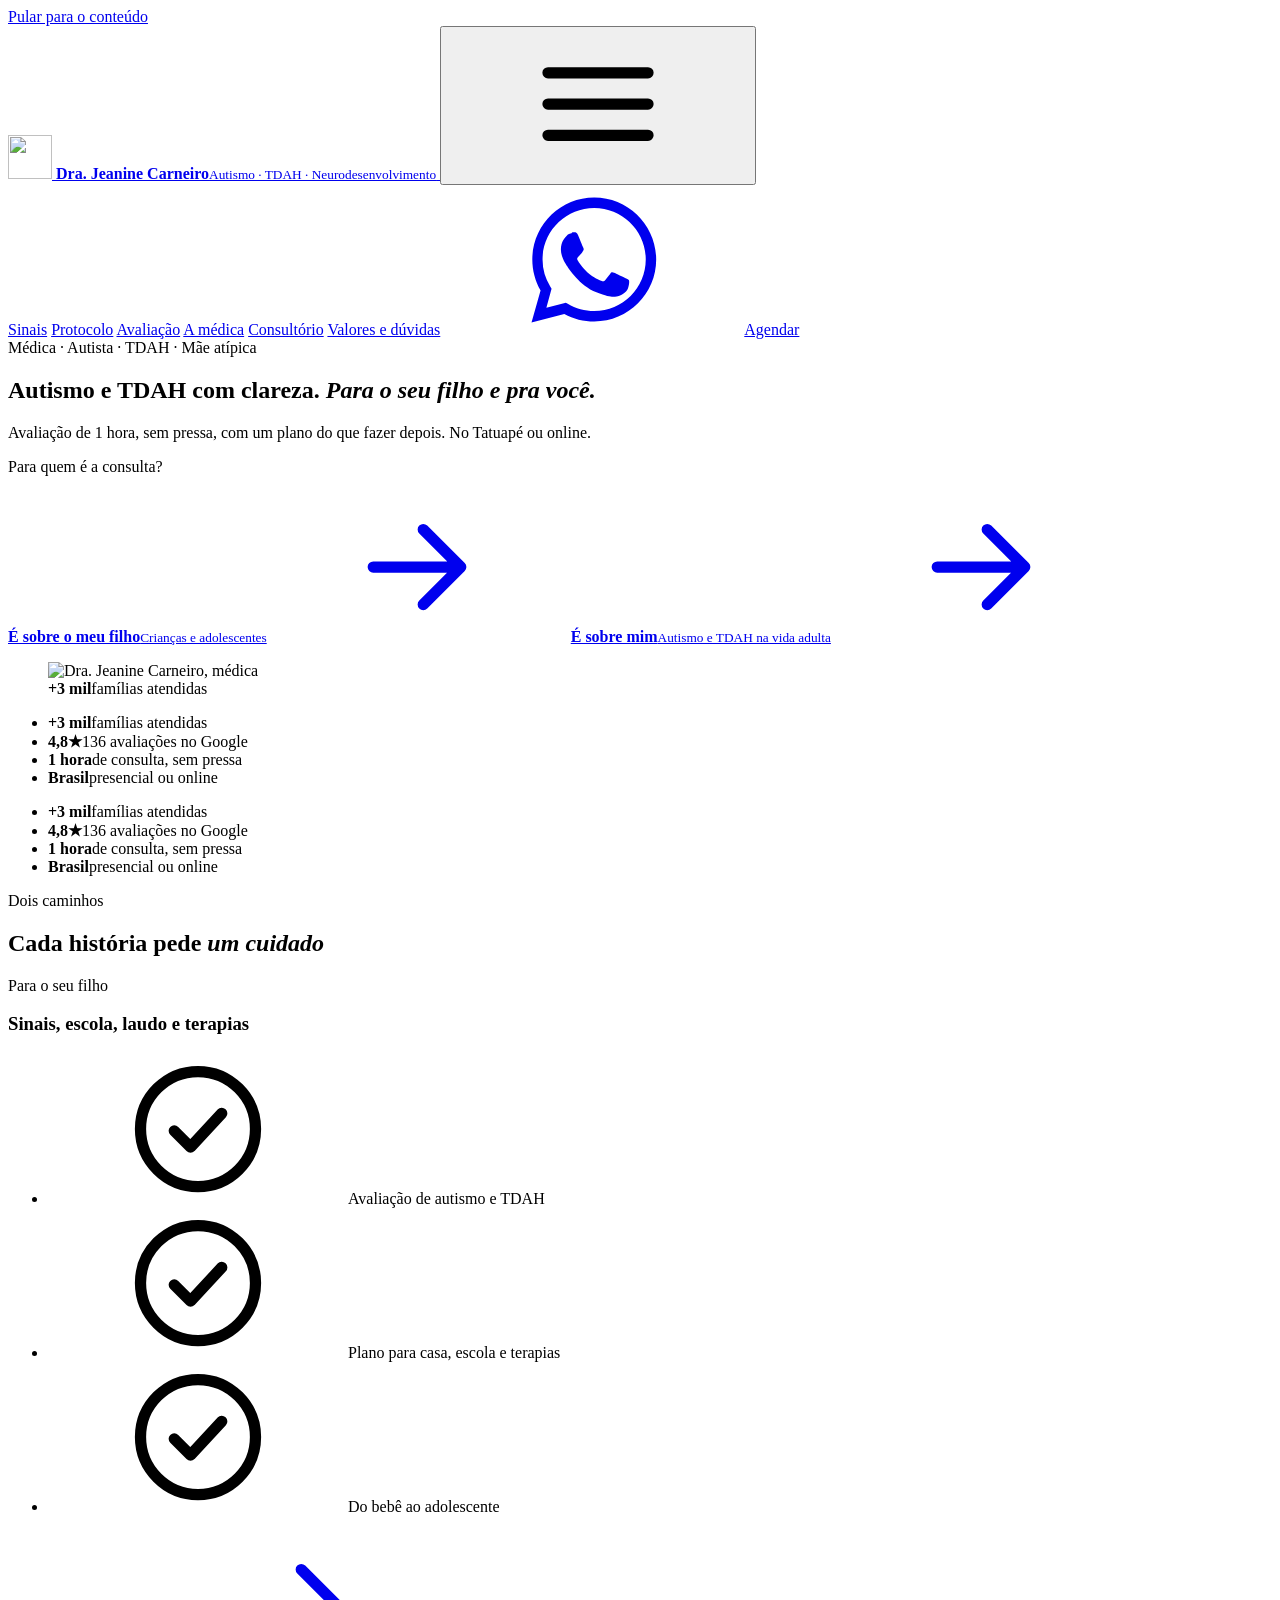
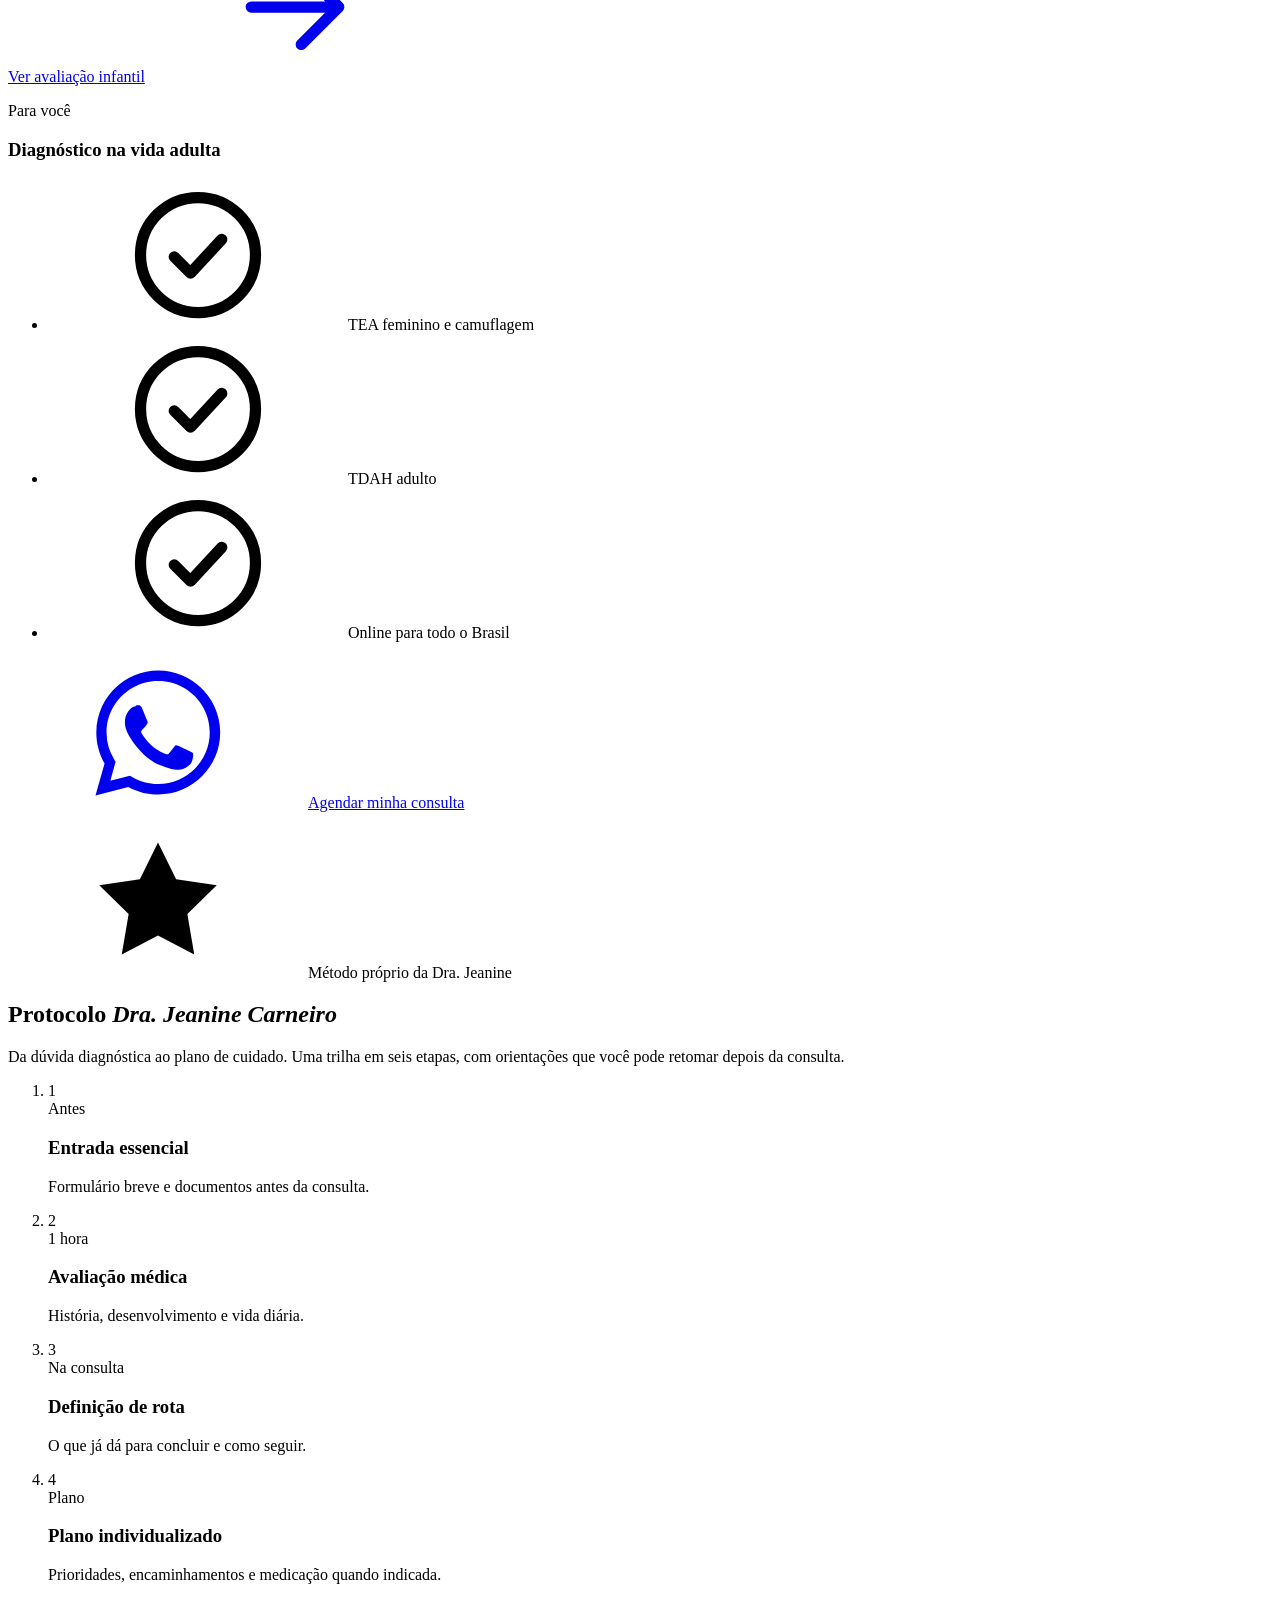
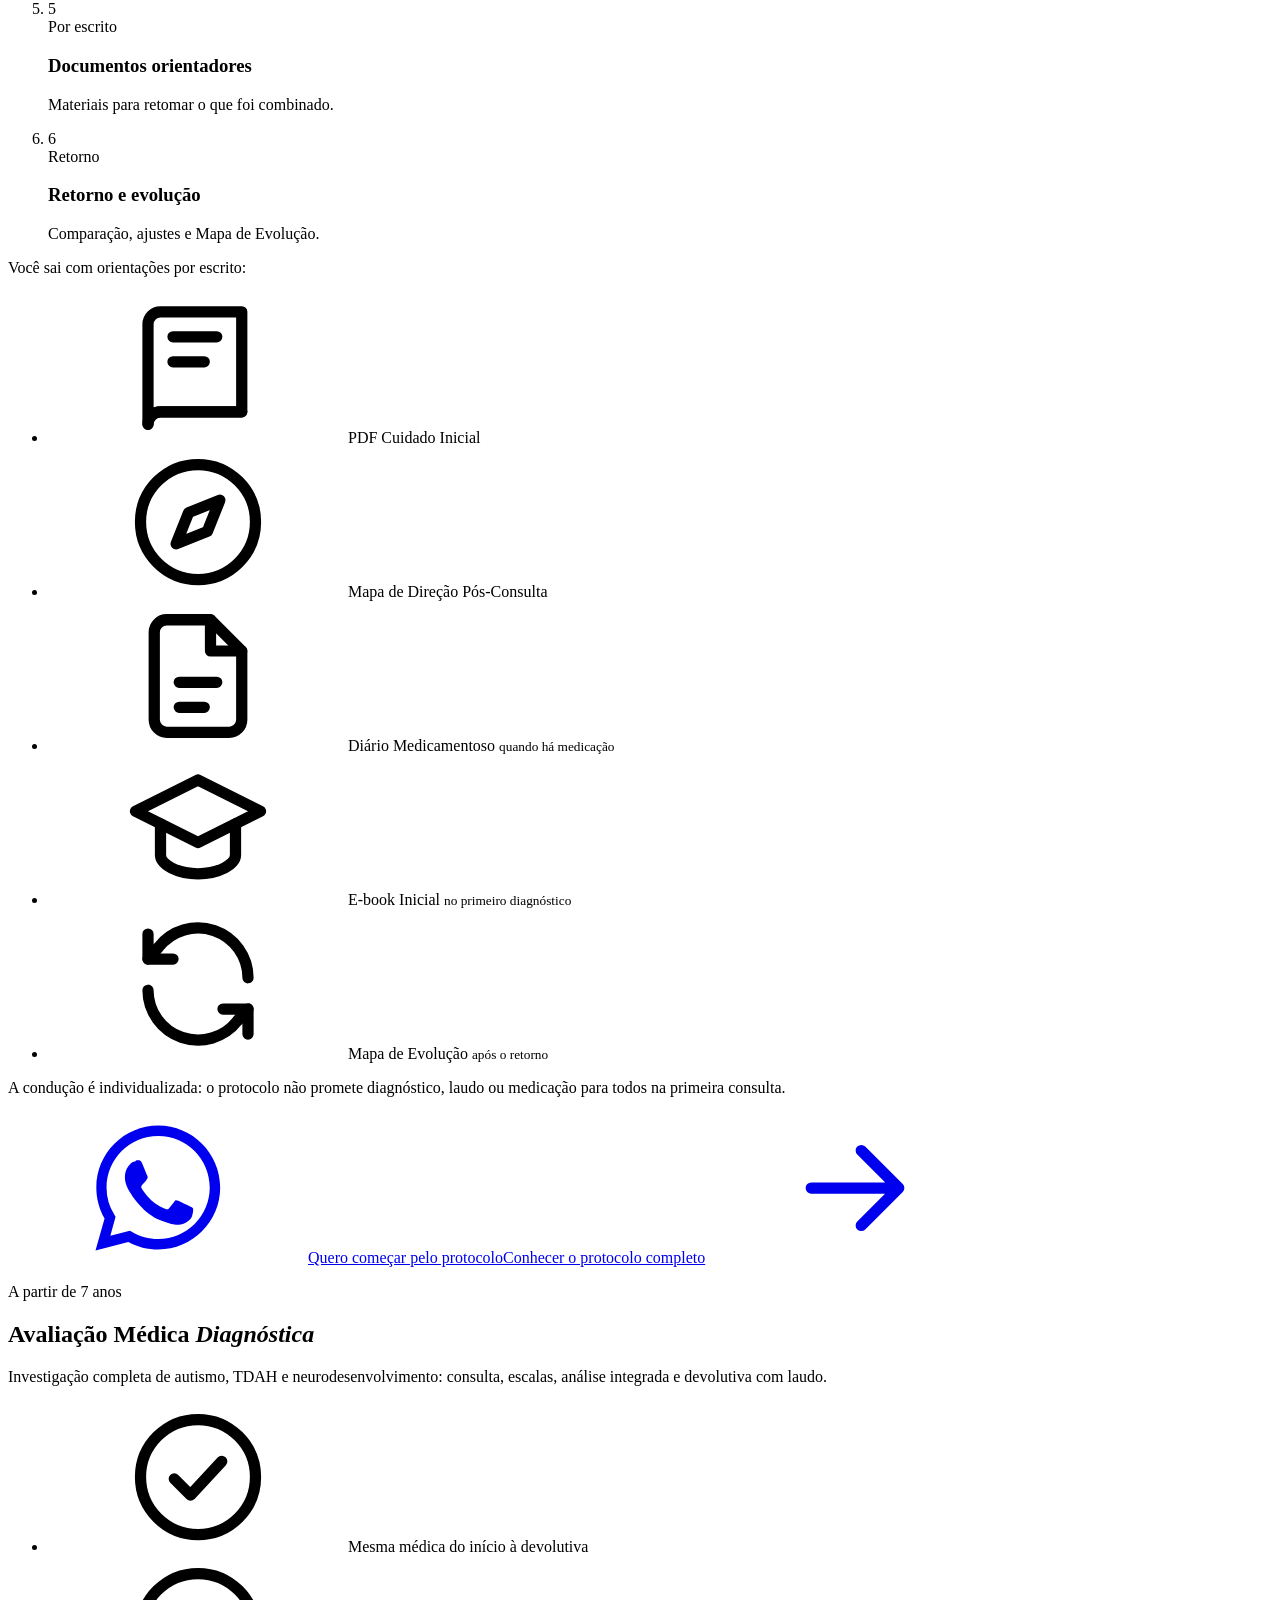
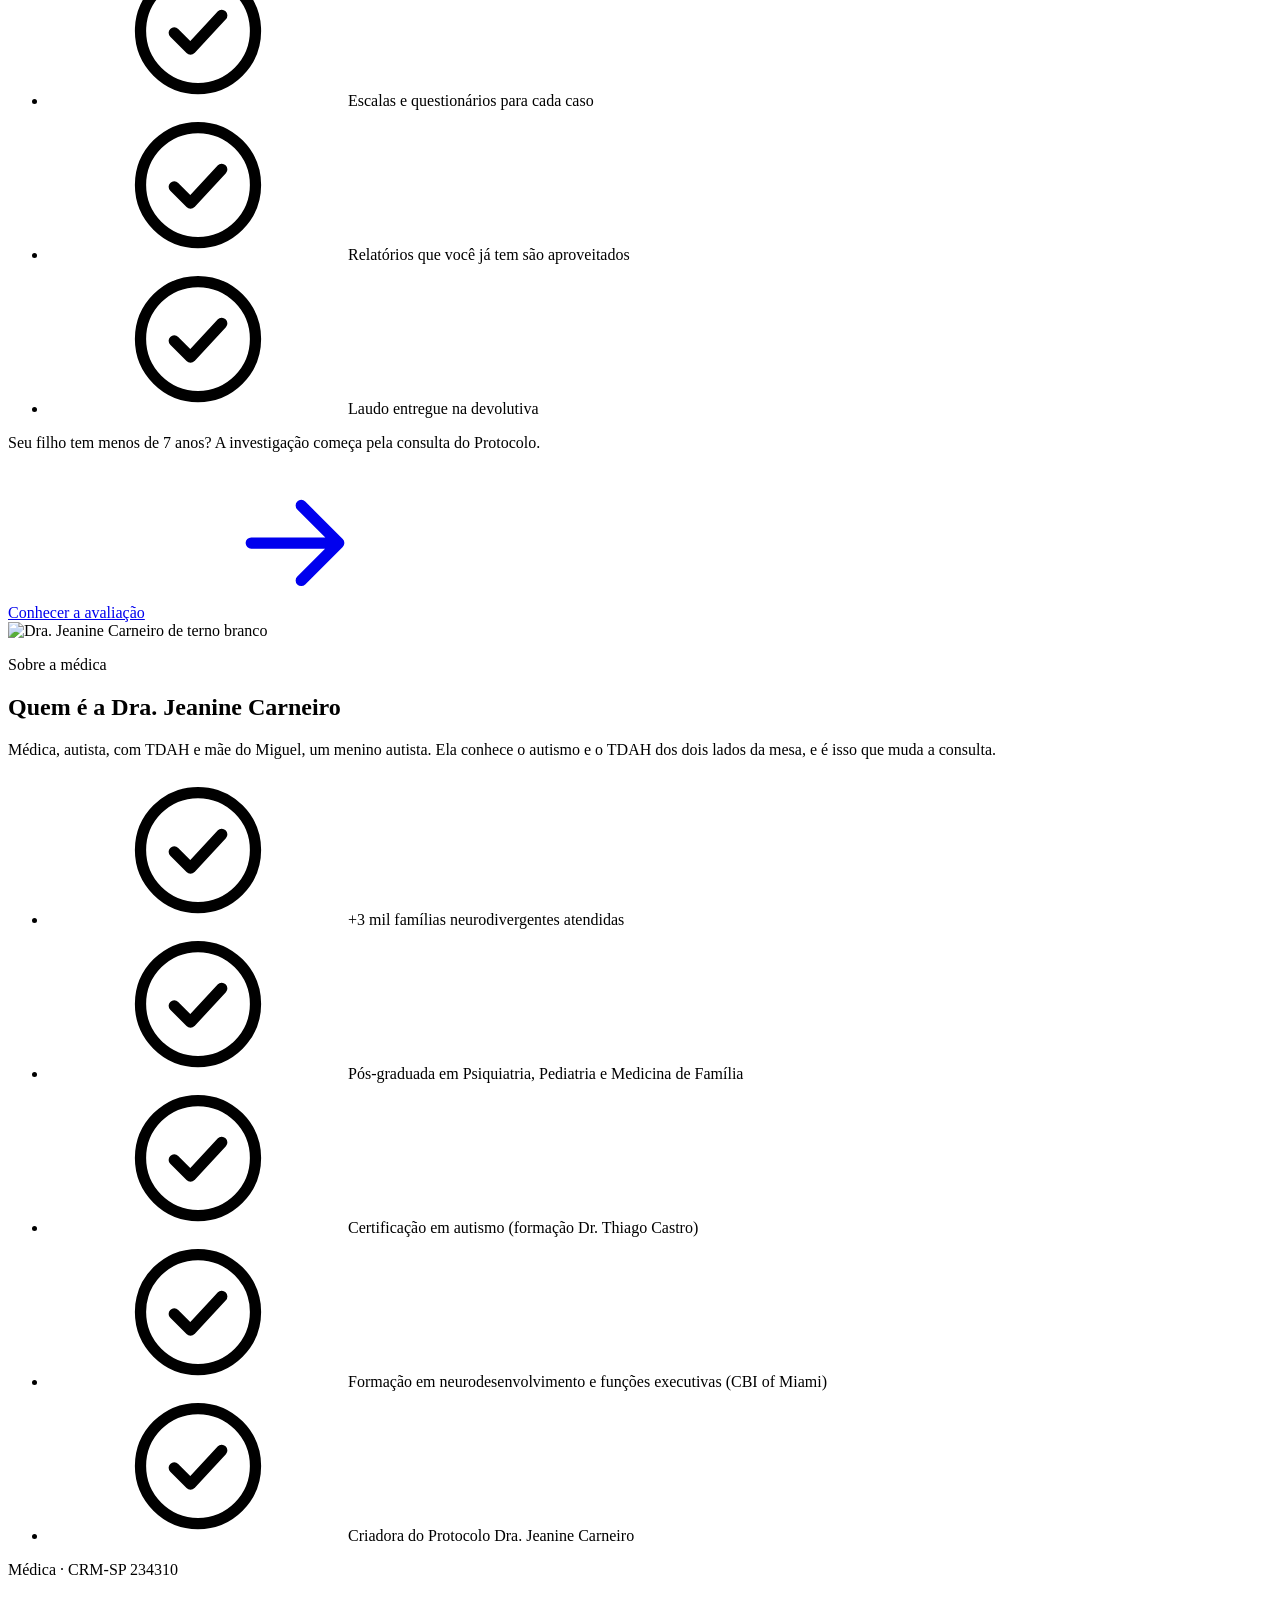
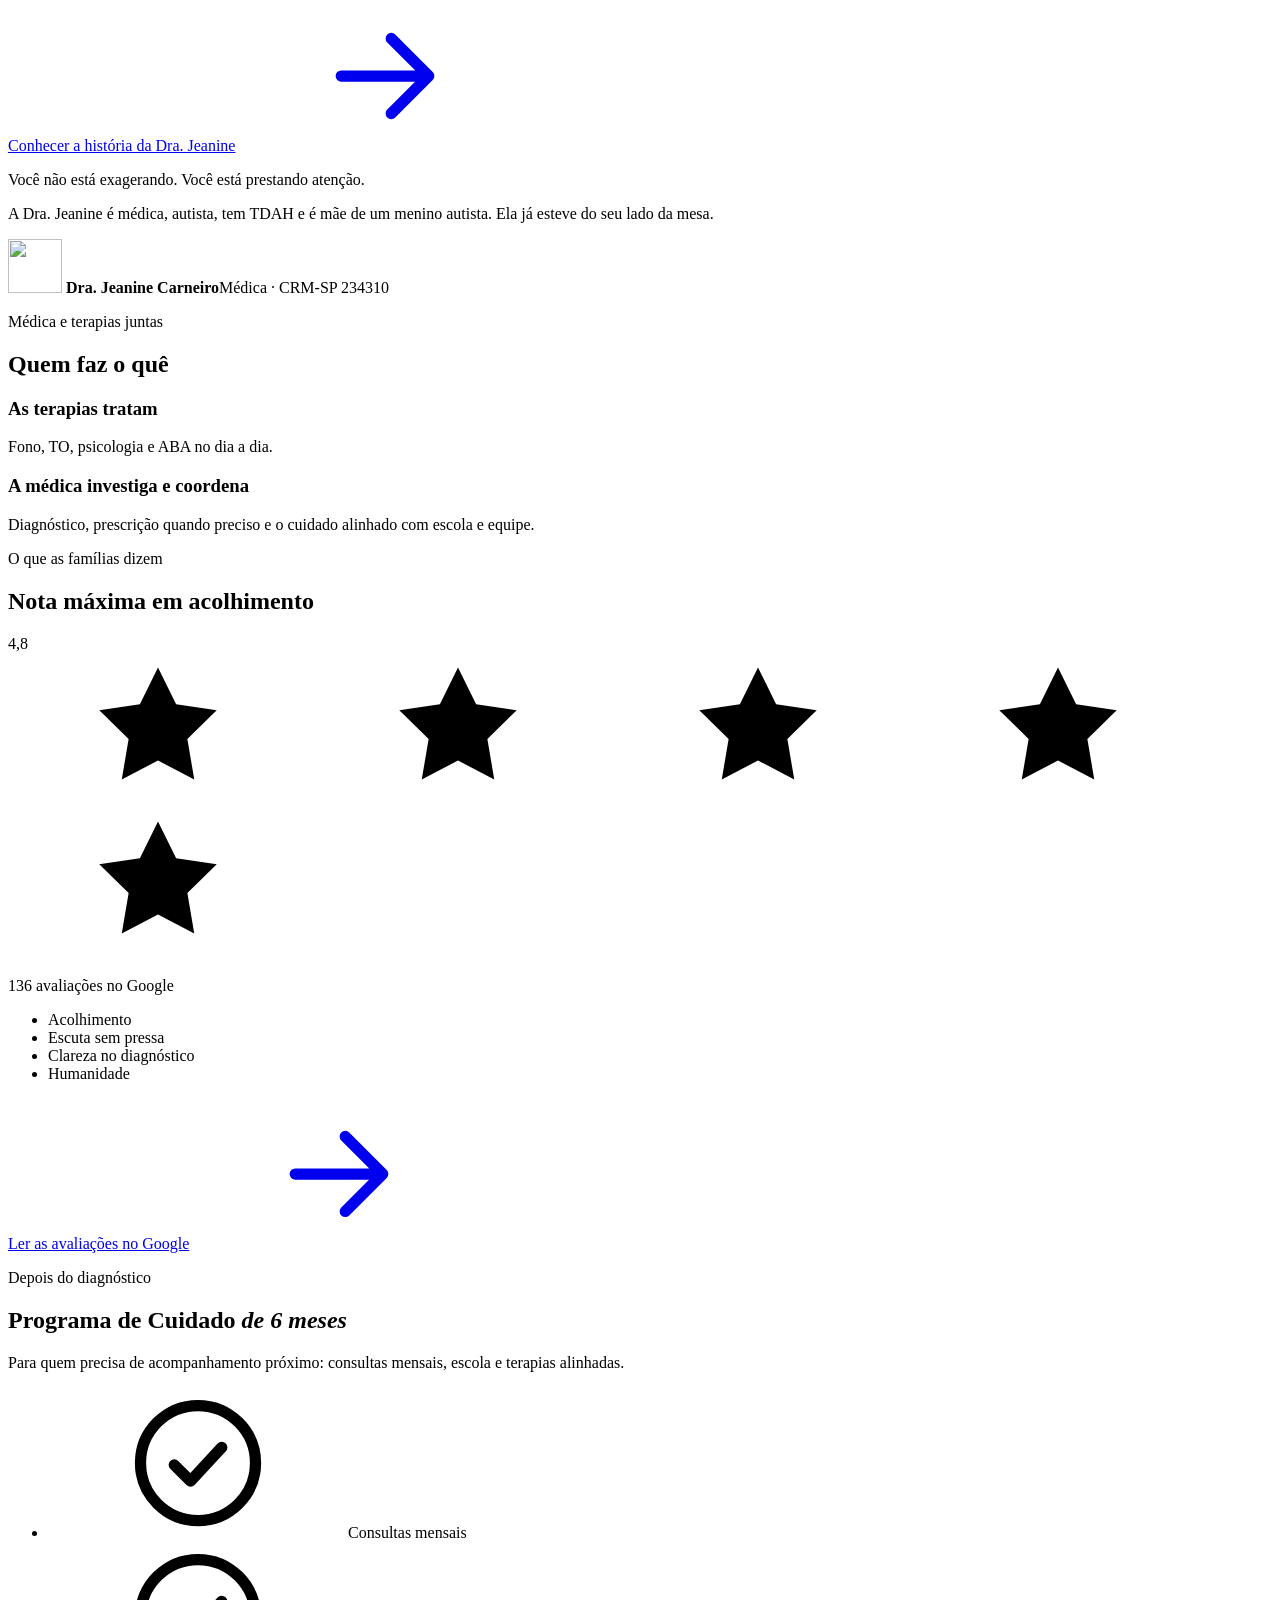
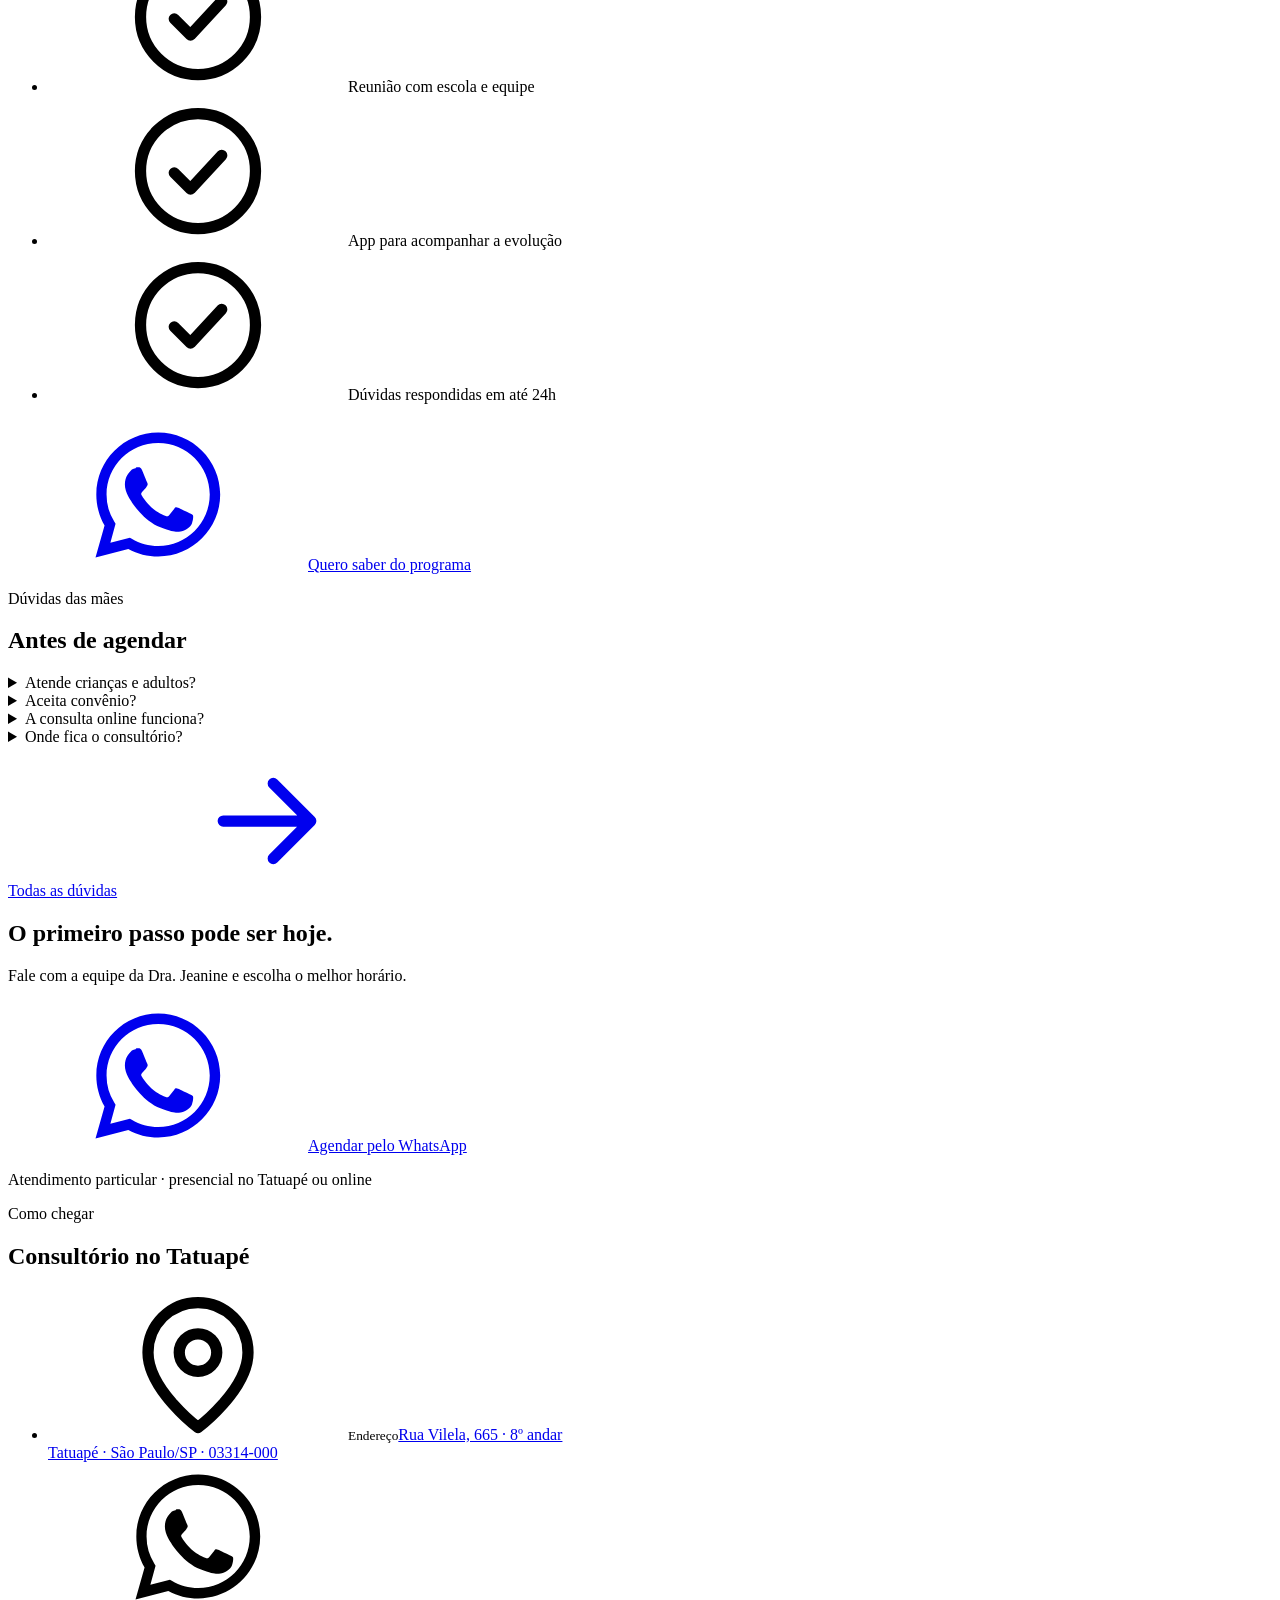
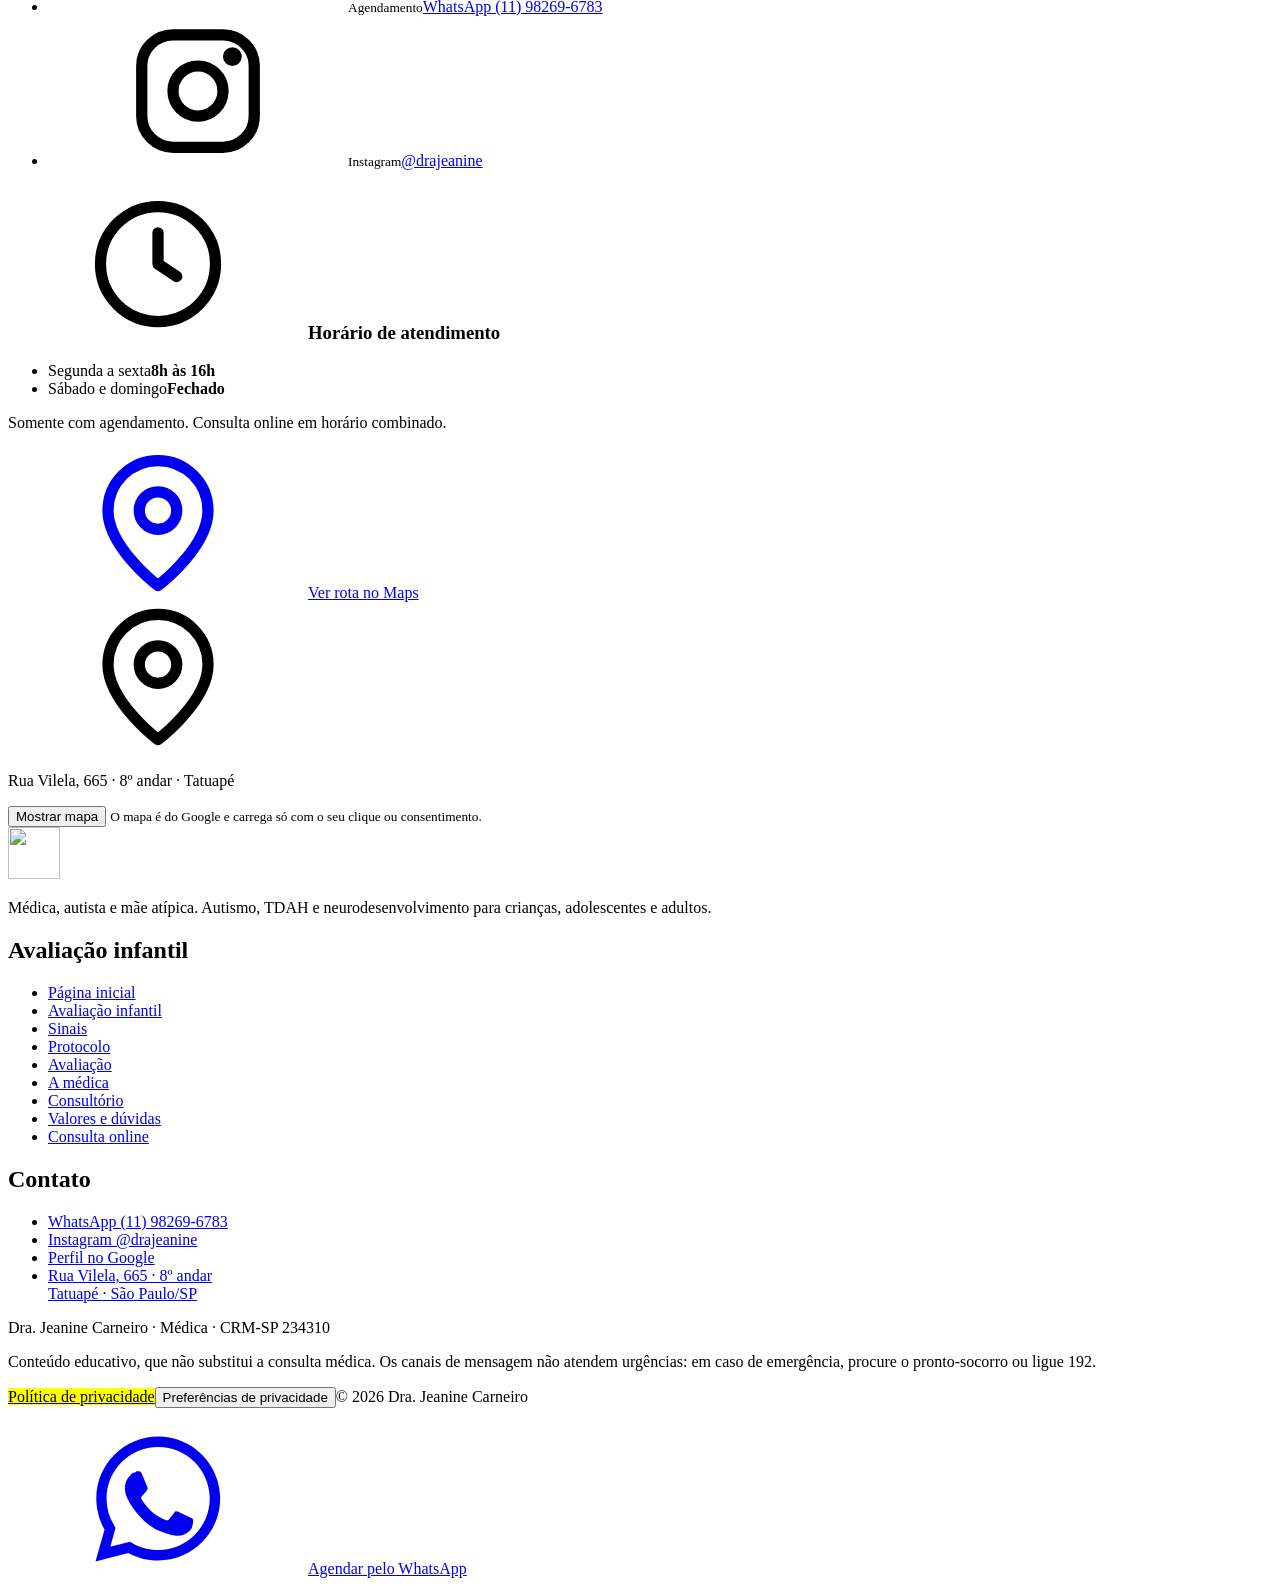
==== commit cf58e397: "feat: Protocolo em destaque (trilha de 6 etapas) Seção escura própria com selo "Método próprio", tít" ====
--- a/public/index.html
+++ b/public/index.html
@@ -26,7 +26,7 @@
 <link rel="apple-touch-icon" href="/apple-touch-icon.png">
 <link rel="preload" as="font" type="font/woff2" href="/assets/fonts/atkinson-latin.woff2" crossorigin>
 <link rel="preload" as="font" type="font/woff2" href="/assets/fonts/playfair-latin.woff2" crossorigin>
-<link rel="stylesheet" href="/assets/style.css?v=636db603">
+<link rel="stylesheet" href="/assets/style.css?v=5d91d233">
 <script>
 document.documentElement.classList.add('js');
 // Consentimento (Google Consent Mode v2) antes do GTM.
@@ -128,6 +128,57 @@
   </div>
 </section>
 
+<section class="sec dark protocol" id="protocolo">
+  <div class="wrap">
+    <div class="proto-head">
+      <p class="proto-badge"><svg aria-hidden="true" focusable="false"><use href="#i-star"/></svg>Método próprio da Dra. Jeanine</p>
+      <h2>Protocolo <em>Dra. Jeanine Carneiro</em></h2>
+      <p class="lede">Da dúvida diagnóstica ao plano de cuidado. Uma trilha em seis etapas, com orientações que você pode retomar depois da consulta.</p>
+    </div>
+    <ol class="trail" data-track="protocolo">
+      <li class="trail-step reveal"><span class="trail-dot">1</span><div><span class="when">Antes</span><h3>Entrada essencial</h3><p>Formulário breve e documentos antes da consulta.</p></div></li>
+<li class="trail-step reveal"><span class="trail-dot">2</span><div><span class="when">1 hora</span><h3>Avaliação médica</h3><p>História, desenvolvimento e vida diária.</p></div></li>
+<li class="trail-step reveal"><span class="trail-dot">3</span><div><span class="when">Na consulta</span><h3>Definição de rota</h3><p>O que já dá para concluir e como seguir.</p></div></li>
+<li class="trail-step reveal"><span class="trail-dot">4</span><div><span class="when">Plano</span><h3>Plano individualizado</h3><p>Prioridades, encaminhamentos e medicação quando indicada.</p></div></li>
+<li class="trail-step reveal"><span class="trail-dot">5</span><div><span class="when">Por escrito</span><h3>Documentos orientadores</h3><p>Materiais para retomar o que foi combinado.</p></div></li>
+<li class="trail-step reveal"><span class="trail-dot">6</span><div><span class="when">Retorno</span><h3>Retorno e evolução</h3><p>Comparação, ajustes e Mapa de Evolução.</p></div></li>
+    </ol>
+    
+    <div class="proto-docs reveal">
+      <p>Você sai com orientações por escrito:</p>
+      <ul>
+        <li><svg aria-hidden="true" focusable="false"><use href="#i-book"/></svg>PDF Cuidado Inicial</li>
+        <li><svg aria-hidden="true" focusable="false"><use href="#i-compass"/></svg>Mapa de Direção Pós-Consulta</li>
+        <li><svg aria-hidden="true" focusable="false"><use href="#i-doc"/></svg>Diário Medicamentoso <small>quando há medicação</small></li>
+        <li><svg aria-hidden="true" focusable="false"><use href="#i-school"/></svg>E-book Inicial <small>no primeiro diagnóstico</small></li>
+        <li><svg aria-hidden="true" focusable="false"><use href="#i-refresh"/></svg>Mapa de Evolução <small>após o retorno</small></li>
+      </ul>
+    </div>
+    <p class="proto-note">A condução é individualizada: o protocolo não promete diagnóstico, laudo ou medicação para todos na primeira consulta.</p>
+    <div class="cta-row proto-cta"><a class="btn btn-1" href="https://wa.me/5511982696783?text=Ol%C3%A1%21%20Vim%20pelo%20site%20e%20gostaria%20de%20agendar%20uma%20consulta%20com%20a%20Dra.%20Jeanine." data-wa="protocolo" data-publico="geral"><svg aria-hidden="true" focusable="false"><use href="#i-wa"/></svg>Quero começar pelo protocolo</a><a class="btn btn-ghost" href="/como-funciona/">Conhecer o protocolo completo<svg aria-hidden="true" focusable="false"><use href="#i-arrow"/></svg></a></div>
+  </div>
+</section>
+
+
+<section class="sec">
+  <div class="wrap program light">
+    <div>
+      <p class="eyebrow">A partir de 7 anos</p>
+      <h2>Avaliação Médica <em>Diagnóstica</em></h2>
+      <p class="lede">Investigação completa de autismo, TDAH e neurodesenvolvimento: consulta, escalas, análise integrada e devolutiva com laudo.</p>
+    </div>
+    <ul class="ticks">
+      <li><svg aria-hidden="true" focusable="false"><use href="#i-check"/></svg><span>Mesma médica do início à devolutiva</span></li>
+      <li><svg aria-hidden="true" focusable="false"><use href="#i-check"/></svg><span>Escalas e questionários para cada caso</span></li>
+      <li><svg aria-hidden="true" focusable="false"><use href="#i-check"/></svg><span>Relatórios que você já tem são aproveitados</span></li>
+      <li><svg aria-hidden="true" focusable="false"><use href="#i-check"/></svg><span>Laudo entregue na devolutiva</span></li>
+    </ul>
+    <p class="note-dark">Seu filho tem menos de 7 anos? A investigação começa pela consulta do Protocolo.</p>
+    <div class="cta-row"><a class="btn btn-1" href="/avaliacao-diagnostica/">Conhecer a avaliação<svg aria-hidden="true" focusable="false"><use href="#i-arrow"/></svg></a></div>
+  </div>
+</section>
+
+
 <section class="sec sec-alt" id="a-medica">
   <div class="wrap doc-grid">
     <div class="doc-photo reveal"><img src="/assets/sobre-800.webp" srcset="/assets/sobre-480.webp 480w, /assets/sobre-800.webp 800w" sizes="(max-width: 860px) 340px, 420px" alt="Dra. Jeanine Carneiro de terno branco" width="800" height="1200" loading="lazy" decoding="async"></div>
@@ -160,45 +211,6 @@
   </div>
 </section>
 
-
-<section class="sec" id="como-funciona">
-  <div class="wrap">
-    <div class="head">
-      <p class="eyebrow">Protocolo Dra. Jeanine Carneiro</p>
-      <h2>Uma trilha. <em>Seis etapas de cuidado.</em></h2>
-      <p class="lede">Da dúvida diagnóstica ao plano de cuidado, com orientações que você pode retomar depois da consulta.</p>
-    </div>
-    <ol class="cards c6" data-track="protocolo">
-      <li class="card reveal"><div class="ico"><svg aria-hidden="true" focusable="false"><use href="#i-doc"/></svg></div><span class="when">Antes</span><h3>Entrada essencial</h3><p>Formulário breve e documentos antes da consulta.</p></li>
-<li class="card reveal"><div class="ico"><svg aria-hidden="true" focusable="false"><use href="#i-clock"/></svg></div><span class="when">1 hora</span><h3>Avaliação médica</h3><p>História, desenvolvimento e vida diária.</p></li>
-<li class="card reveal"><div class="ico"><svg aria-hidden="true" focusable="false"><use href="#i-compass"/></svg></div><span class="when">Na consulta</span><h3>Definição de rota</h3><p>O que já dá para concluir e como seguir.</p></li>
-<li class="card reveal"><div class="ico"><svg aria-hidden="true" focusable="false"><use href="#i-heart"/></svg></div><span class="when">Plano</span><h3>Plano individualizado</h3><p>Prioridades, encaminhamentos e medicação quando indicada.</p></li>
-<li class="card reveal"><div class="ico"><svg aria-hidden="true" focusable="false"><use href="#i-book"/></svg></div><span class="when">Por escrito</span><h3>Documentos orientadores</h3><p>Materiais para retomar o que foi combinado.</p></li>
-<li class="card reveal"><div class="ico"><svg aria-hidden="true" focusable="false"><use href="#i-refresh"/></svg></div><span class="when">Retorno</span><h3>Retorno e evolução</h3><p>Comparação, ajustes e Mapa de Evolução.</p></li>
-    </ol>
-    <div class="more-row"><a class="more" href="/como-funciona/">Conhecer o protocolo completo<svg aria-hidden="true" focusable="false"><use href="#i-arrow"/></svg></a></div>
-  </div>
-</section>
-
-
-<section class="sec dark">
-  <div class="wrap program">
-    <div>
-      <p class="eyebrow">A partir de 7 anos</p>
-      <h2>Avaliação Médica <em>Diagnóstica</em></h2>
-      <p class="lede">Investigação completa de autismo, TDAH e neurodesenvolvimento: consulta, escalas, análise integrada e devolutiva com laudo.</p>
-    </div>
-    <ul class="ticks">
-      <li><svg aria-hidden="true" focusable="false"><use href="#i-check"/></svg><span>Mesma médica do início à devolutiva</span></li>
-      <li><svg aria-hidden="true" focusable="false"><use href="#i-check"/></svg><span>Escalas e questionários para cada caso</span></li>
-      <li><svg aria-hidden="true" focusable="false"><use href="#i-check"/></svg><span>Relatórios que você já tem são aproveitados</span></li>
-      <li><svg aria-hidden="true" focusable="false"><use href="#i-check"/></svg><span>Laudo entregue na devolutiva</span></li>
-    </ul>
-    <p class="note-dark">Seu filho tem menos de 7 anos? A investigação começa pela consulta do Protocolo.</p>
-    <div class="cta-row"><a class="btn btn-1" href="/avaliacao-diagnostica/">Conhecer a avaliação<svg aria-hidden="true" focusable="false"><use href="#i-arrow"/></svg></a></div>
-  </div>
-</section>
-
 <section class="sec sec-alt">
   <div class="wrap">
     <div class="head"><p class="eyebrow">Médica e terapias juntas</p><h2>Quem faz o quê</h2></div>
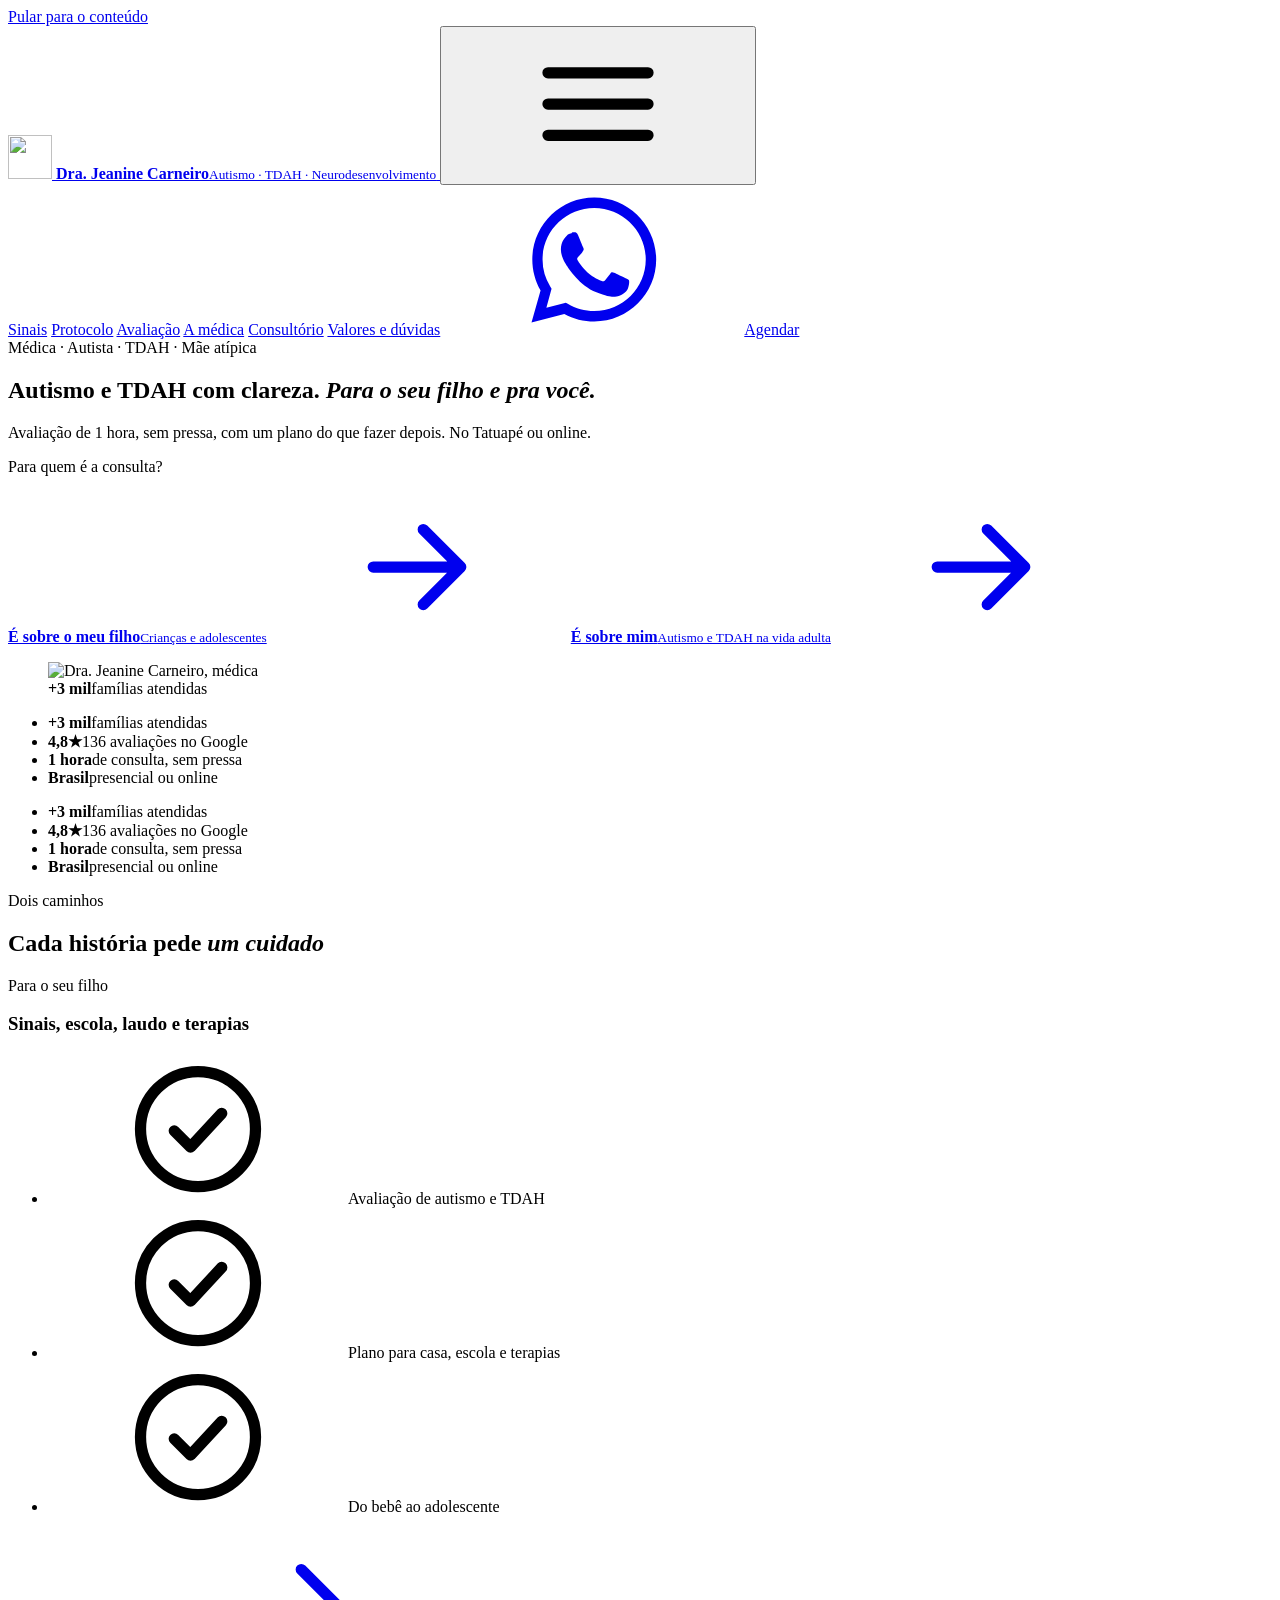
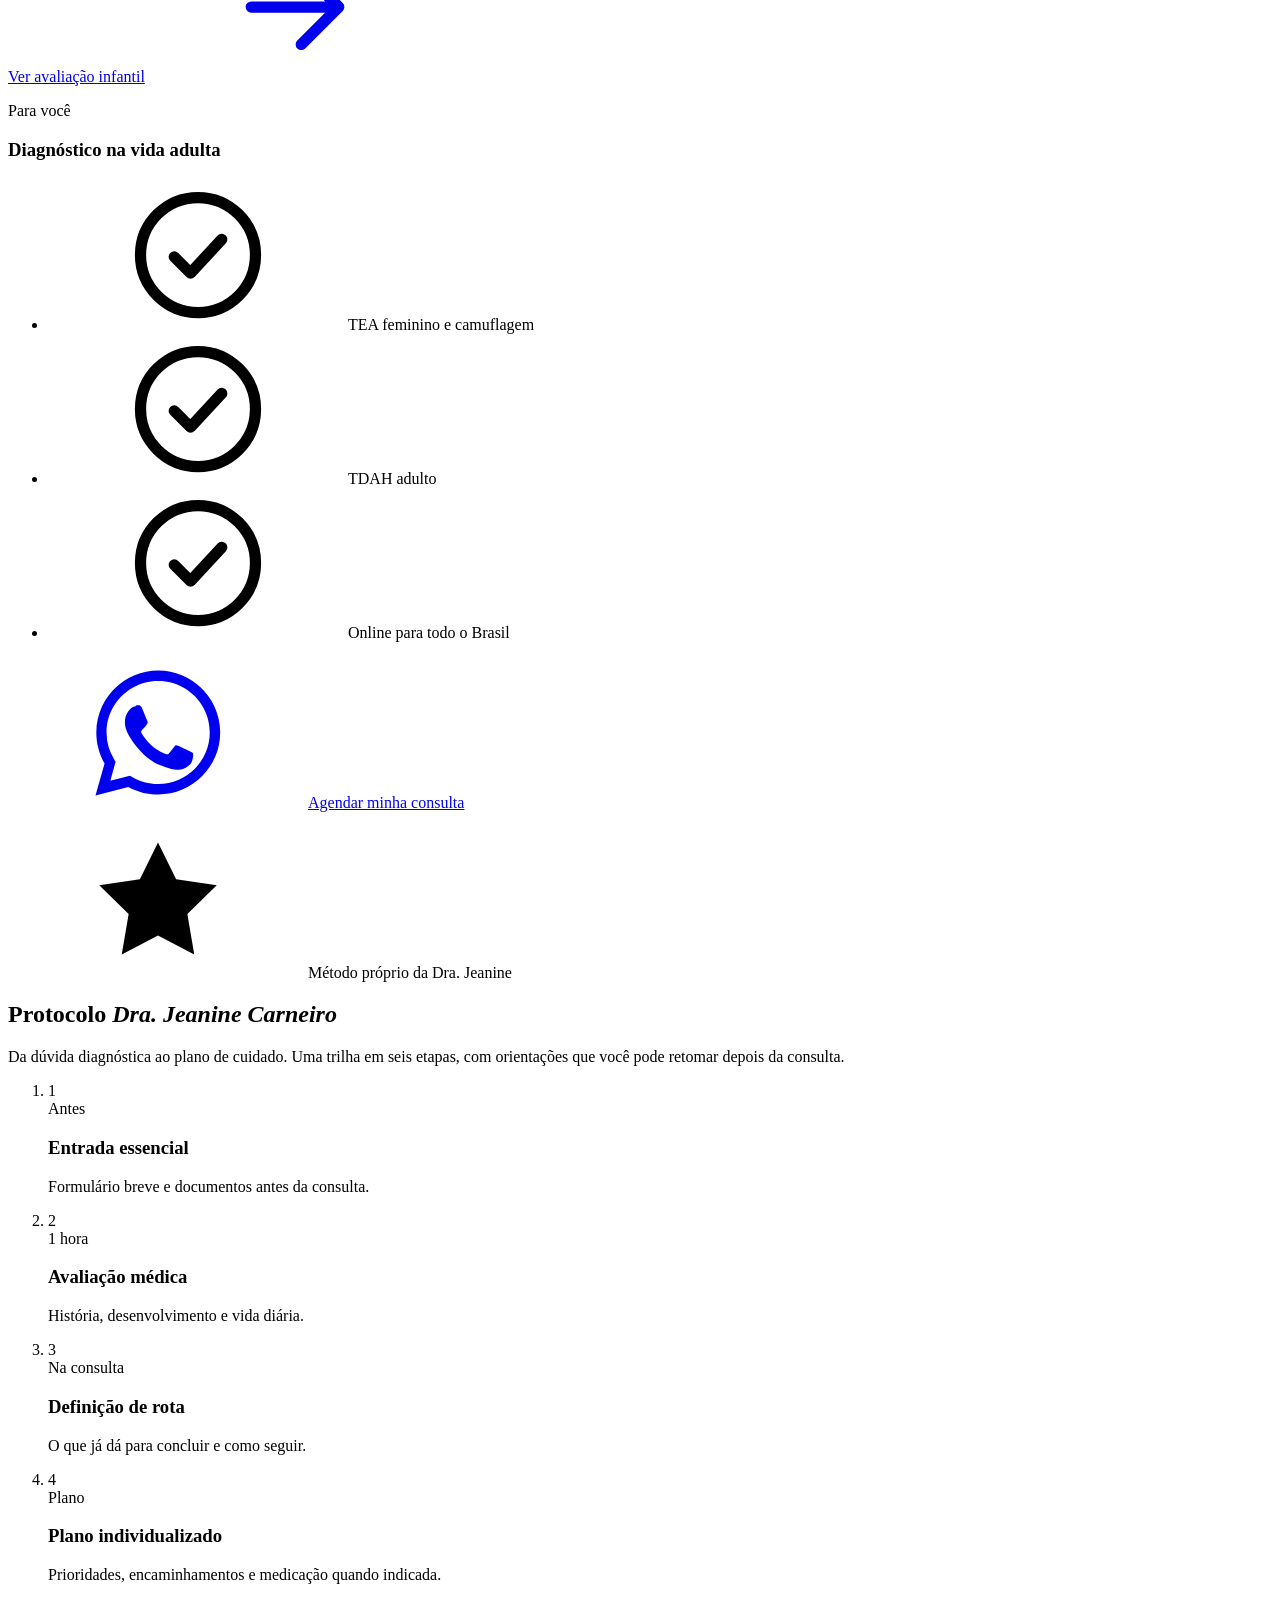
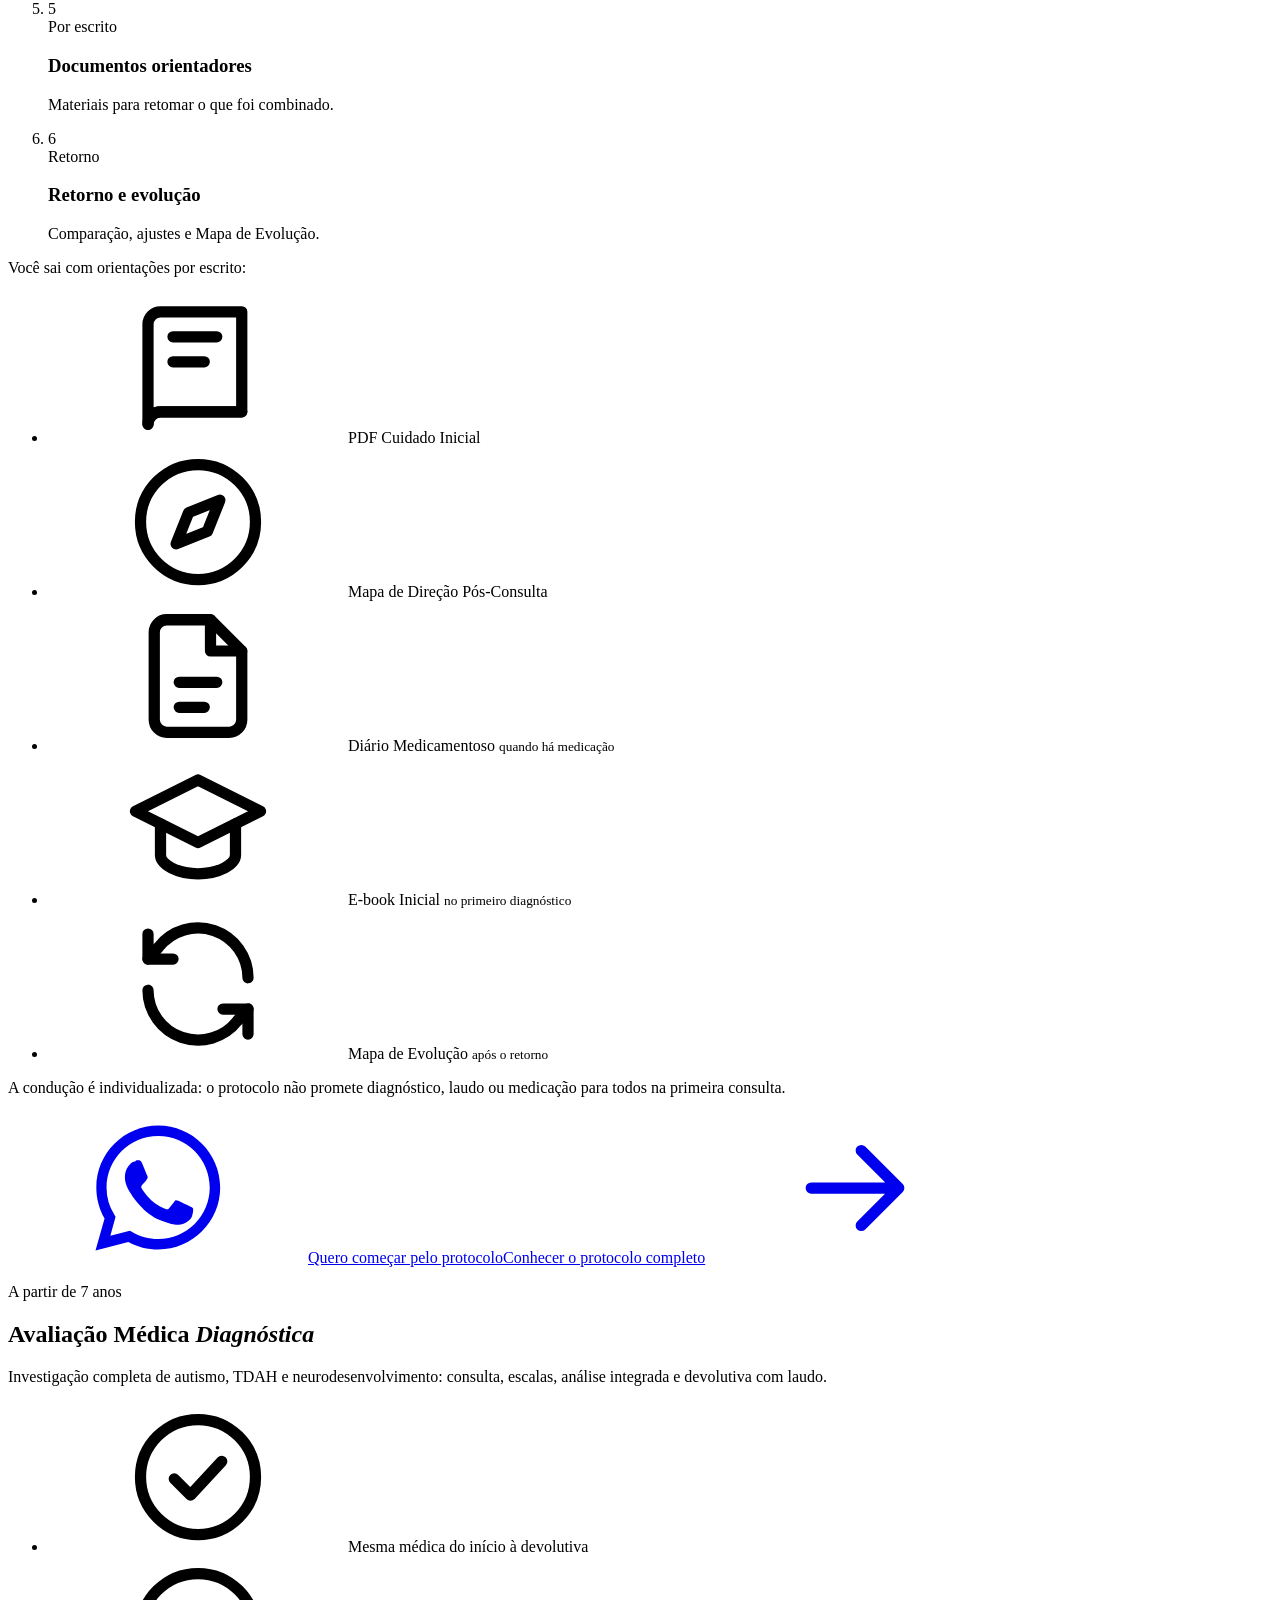
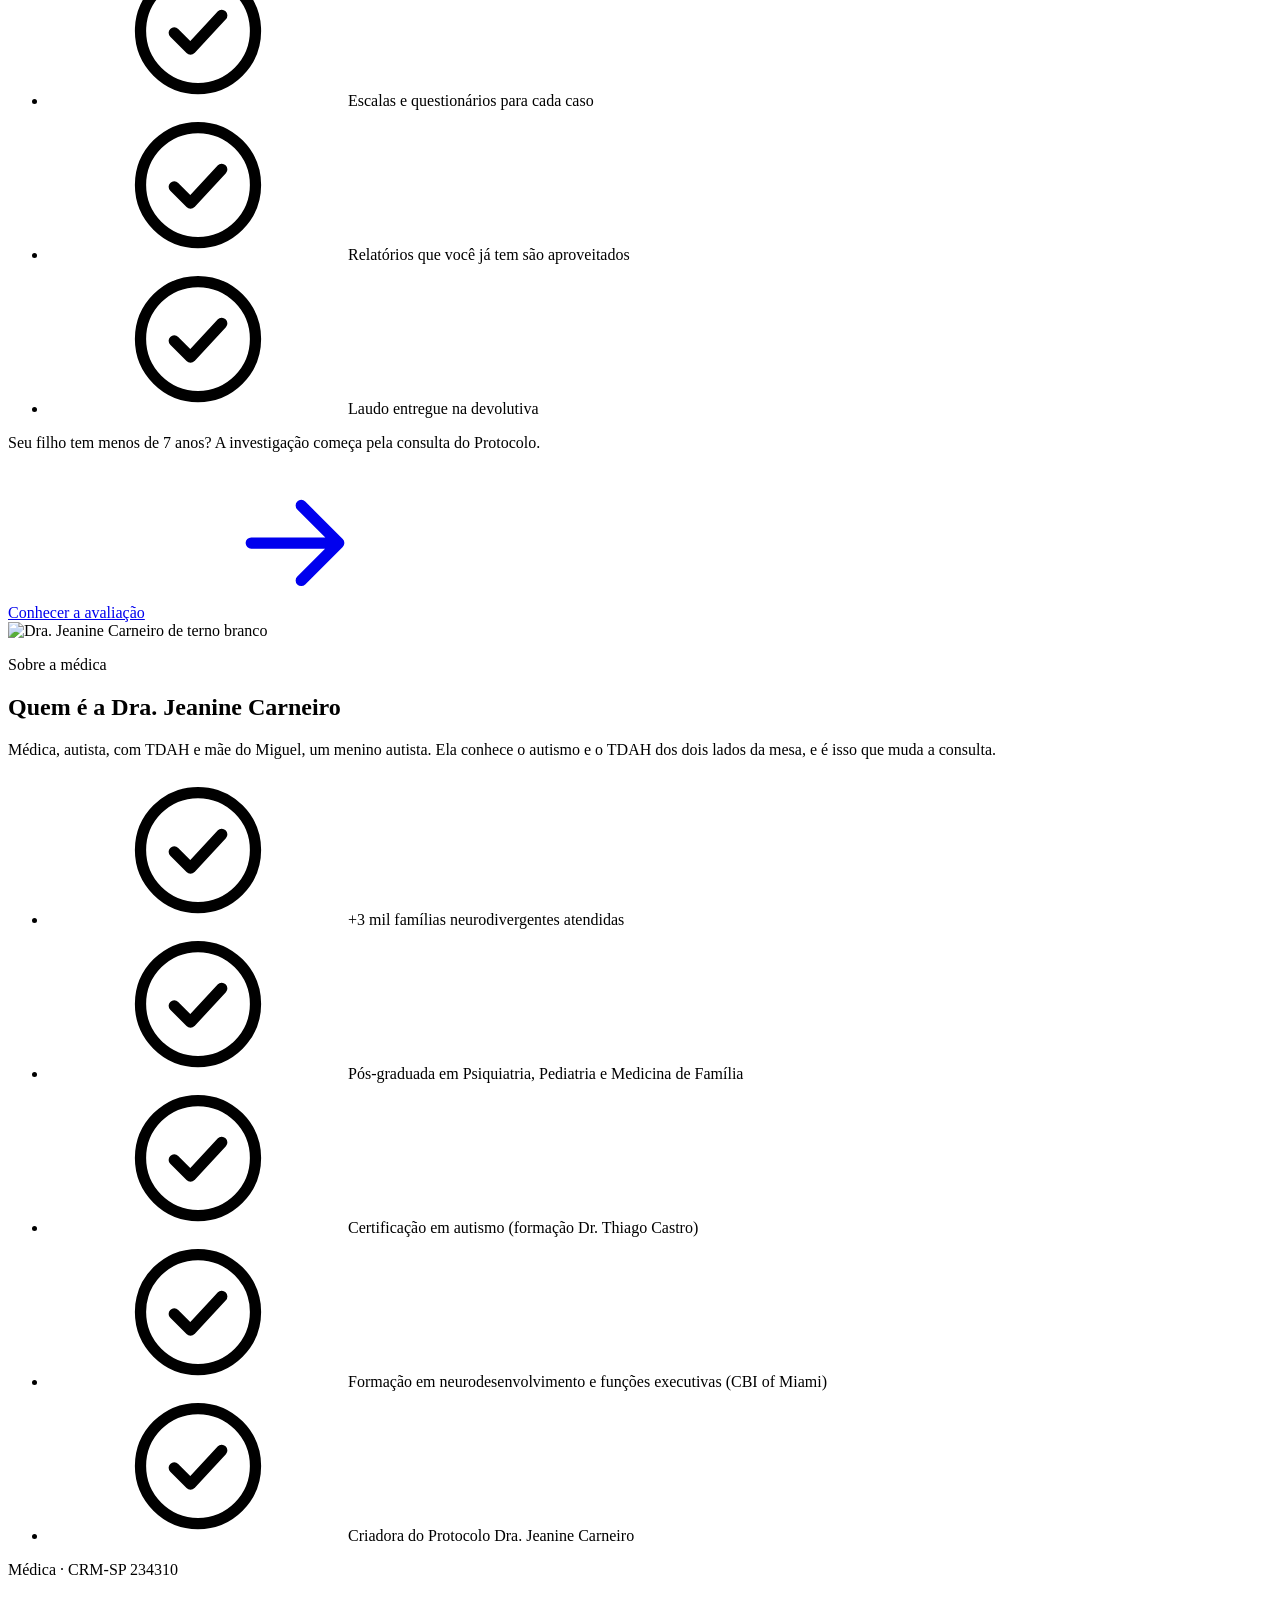
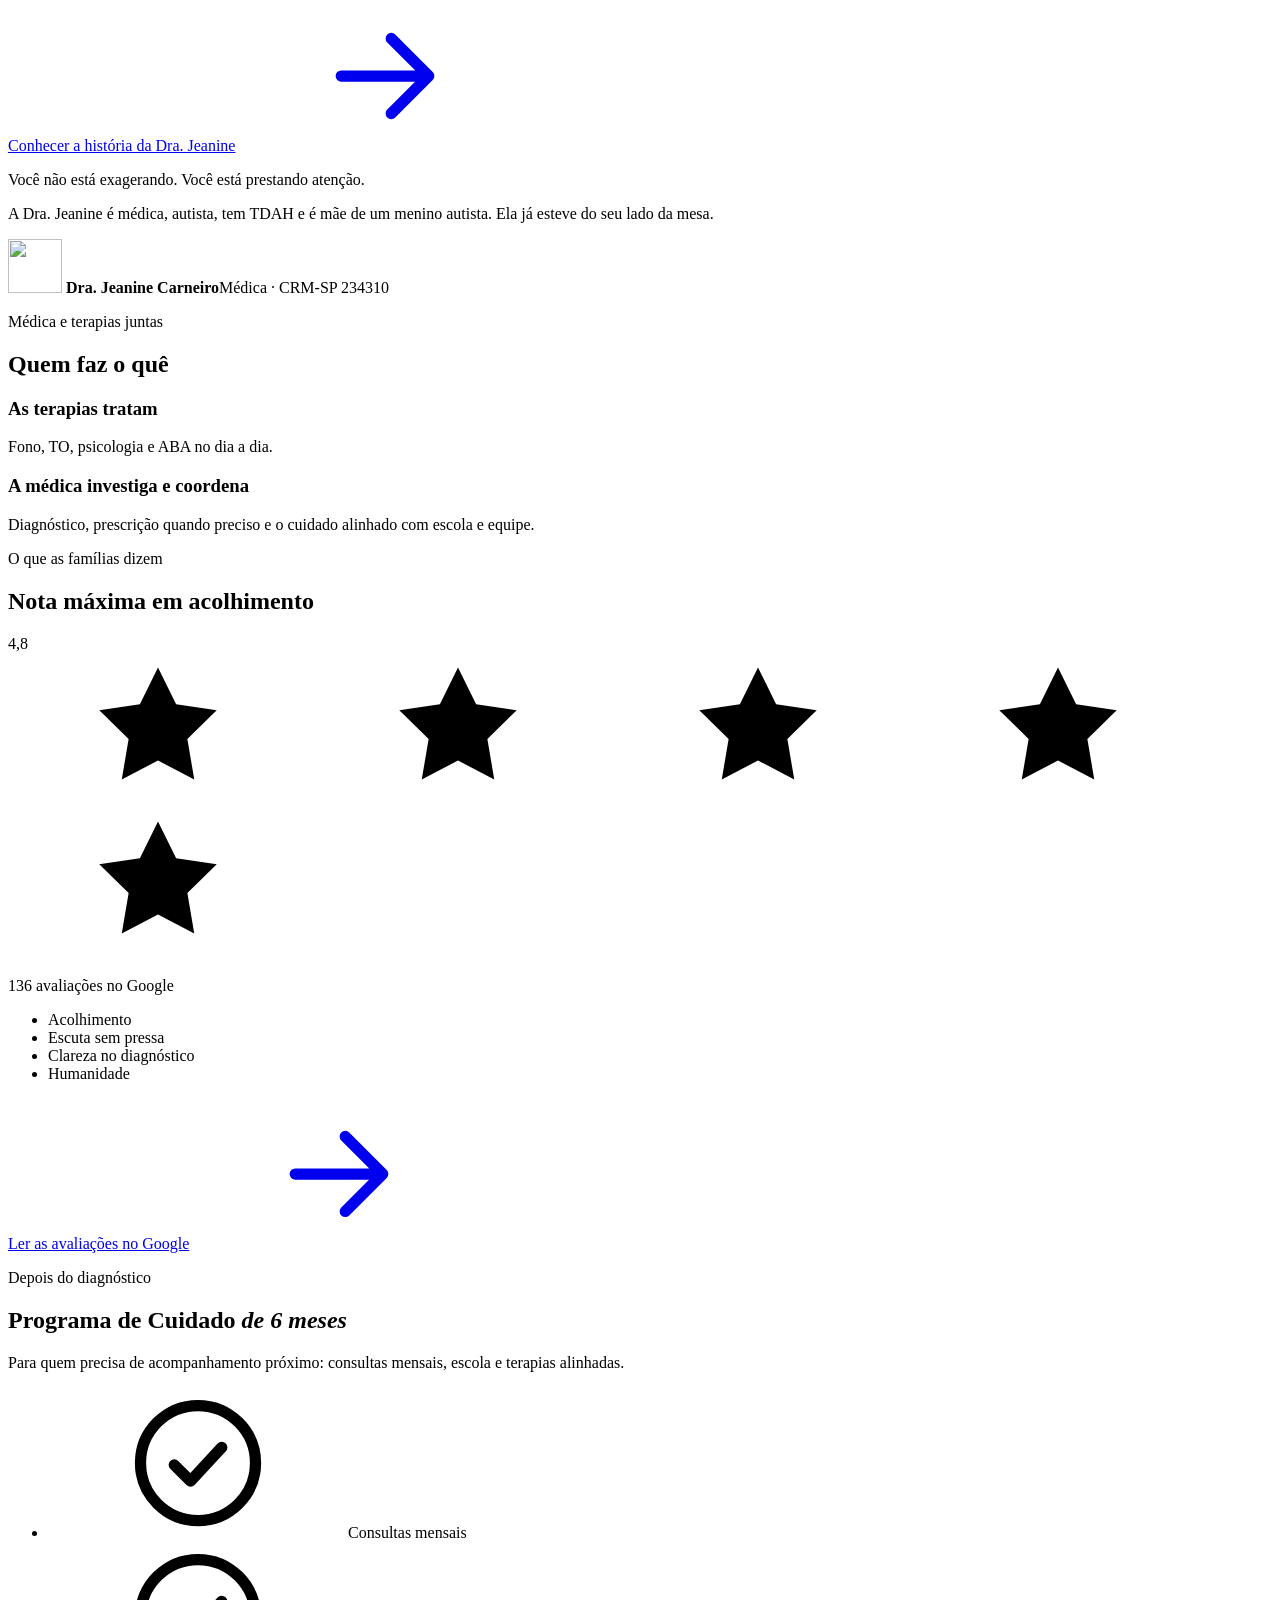
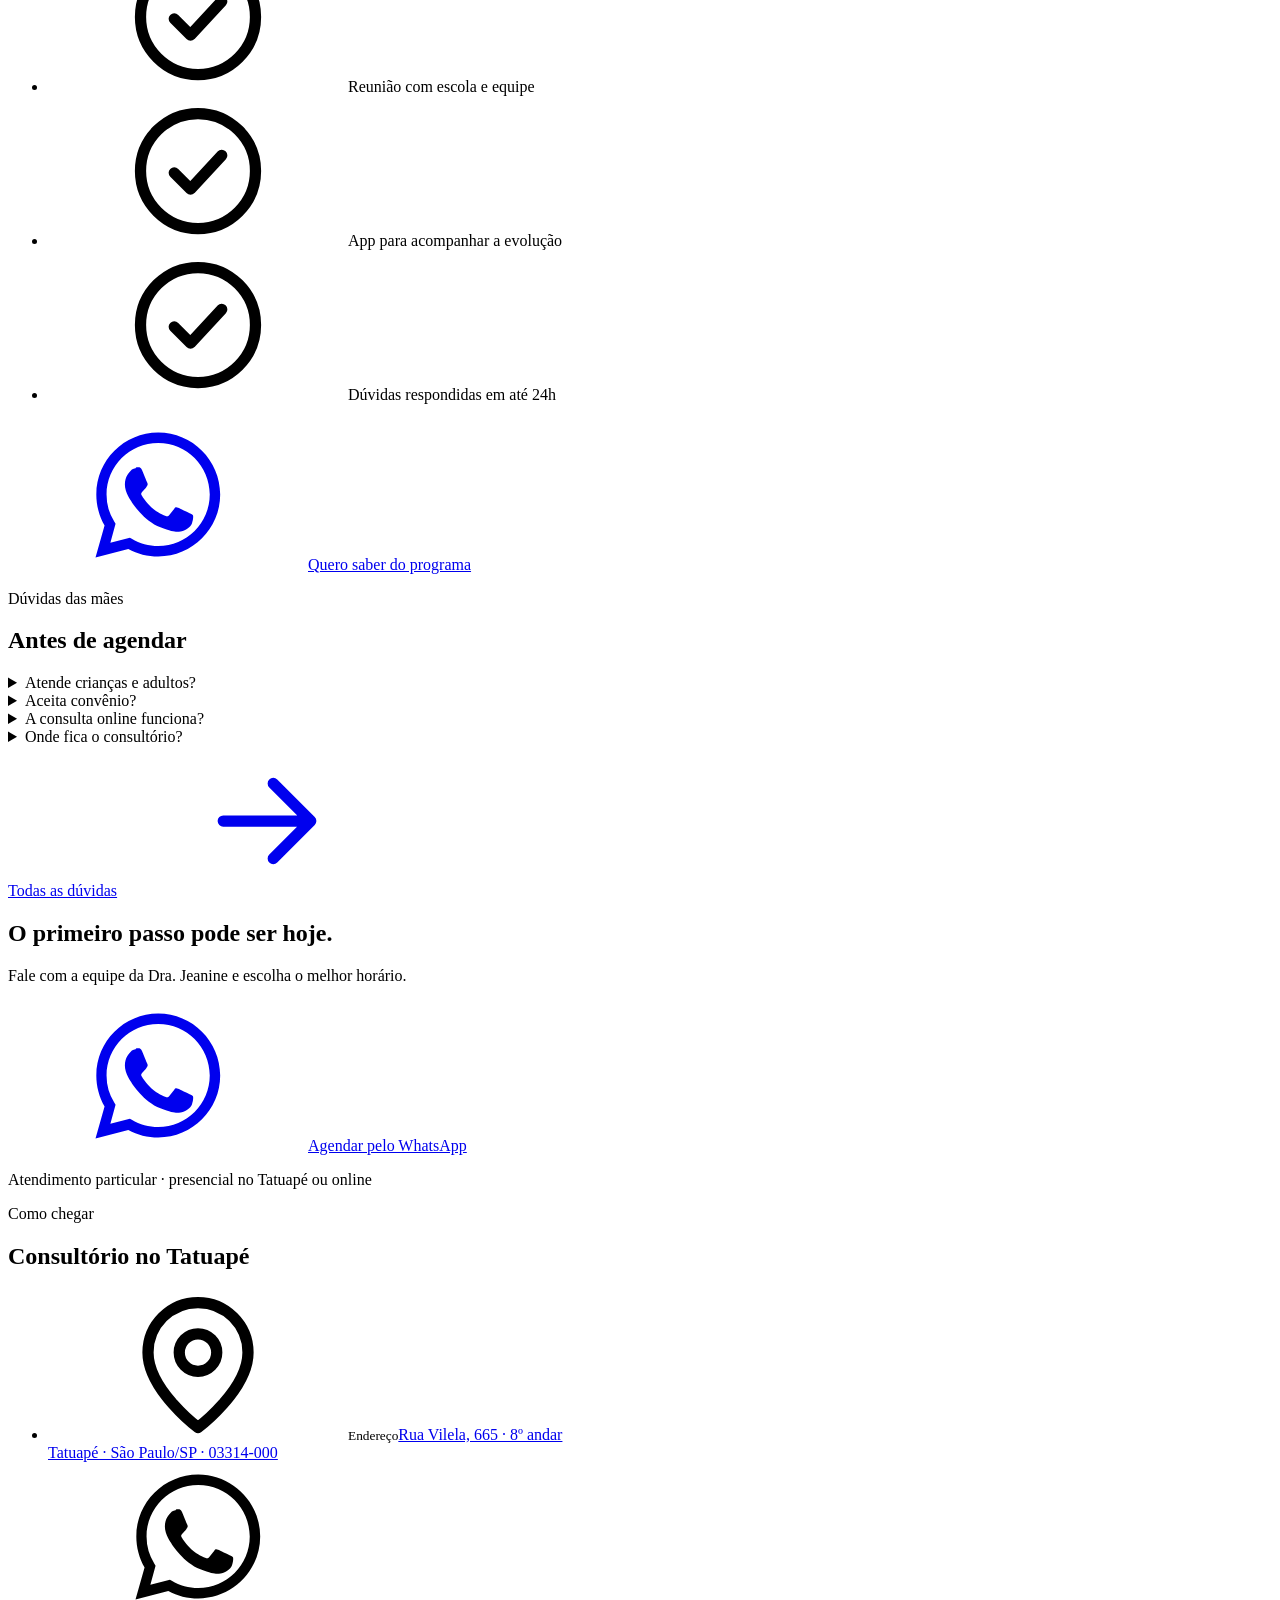
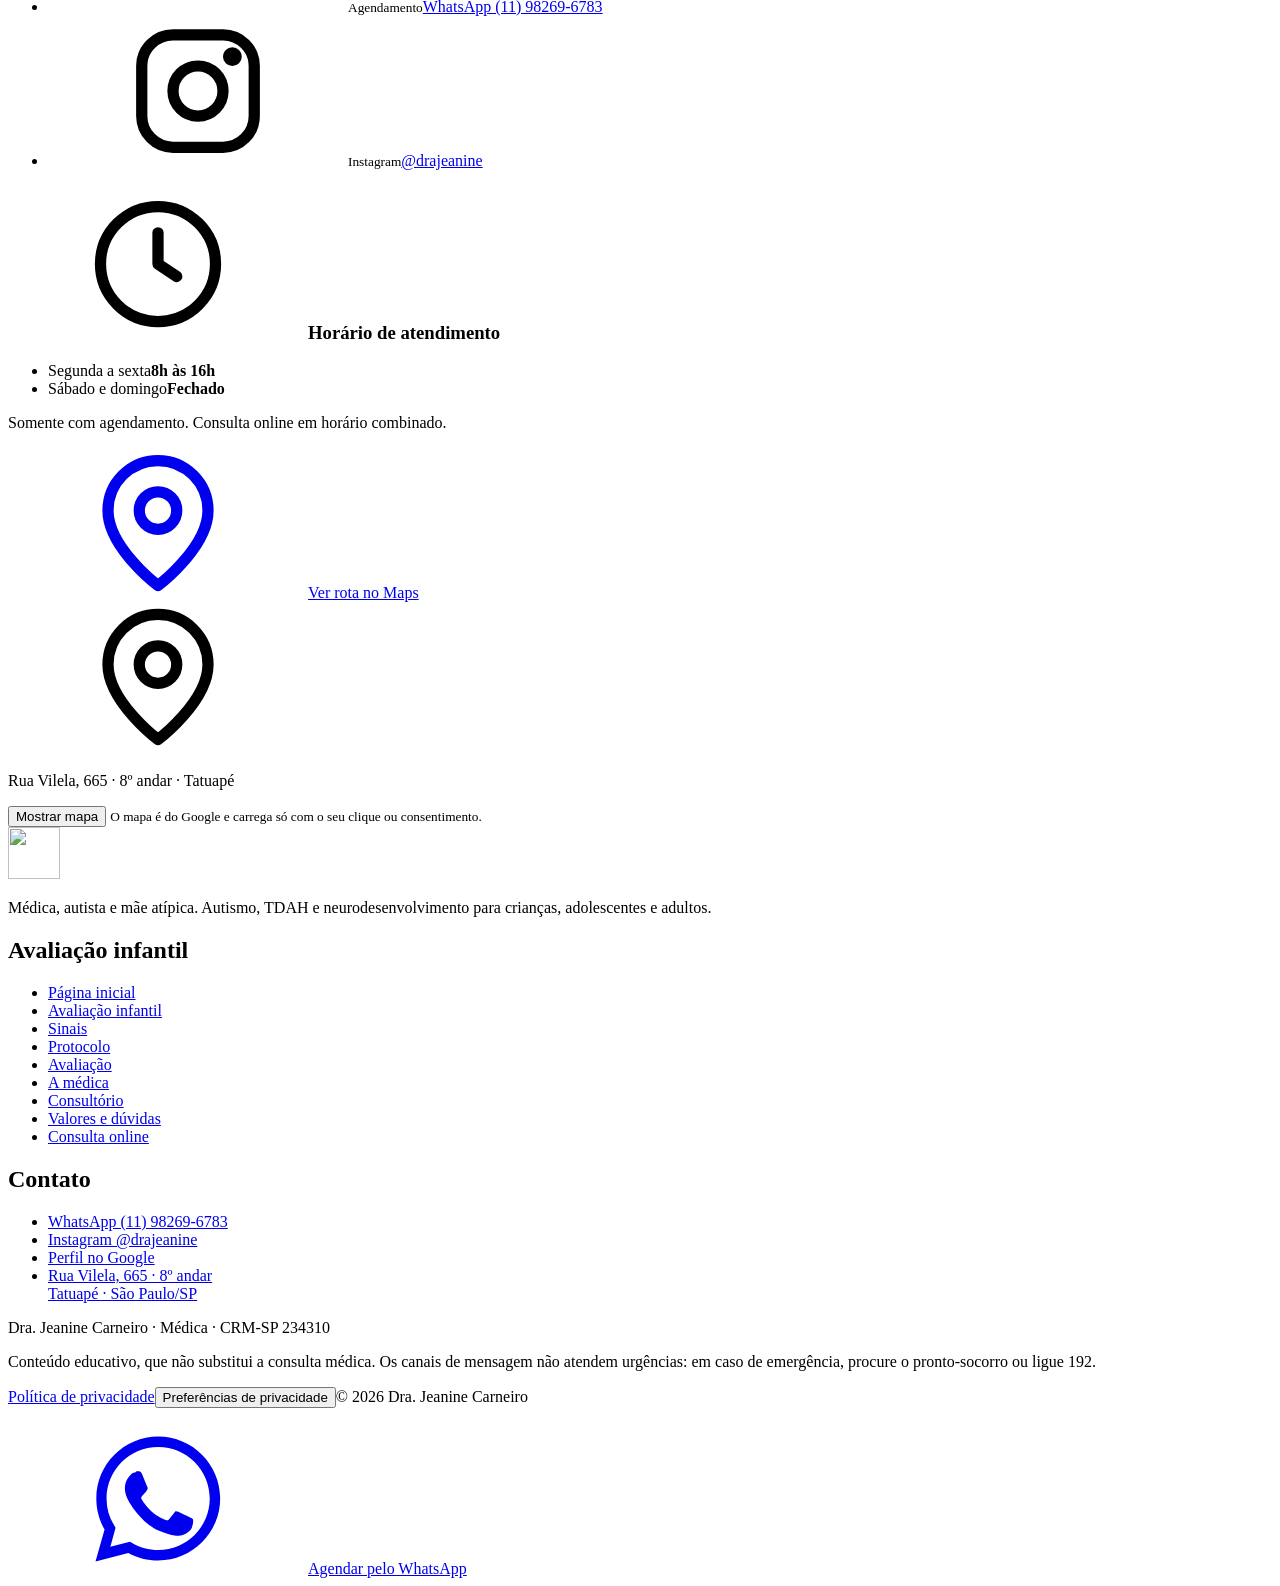
==== commit 81c0d6d2: "feat: política de privacidade e site liberado para o Google - Nova página /politica-de-privacidade/ " ====
--- a/public/index.html
+++ b/public/index.html
@@ -6,7 +6,7 @@
 <title>Dra. Jeanine Carneiro | Autismo e TDAH · Tatuapé (SP) e Online</title>
 <meta name="description" content="Médica, autista, com TDAH e mãe atípica. Avaliação de autismo e TDAH para crianças, adolescentes e adultos, presencial no Tatuapé (SP) e online para todo o Brasil.">
 <link rel="canonical" href="https://www.drajeaninecarneiro.com.br/">
-<meta name="robots" content="noindex,nofollow">
+<meta name="robots" content="index,follow,max-image-preview:large">
 <meta name="geo.region" content="BR-SP">
 <meta name="geo.placename" content="Tatuapé, São Paulo">
 <meta property="og:type" content="website">
@@ -26,12 +26,12 @@
 <link rel="apple-touch-icon" href="/apple-touch-icon.png">
 <link rel="preload" as="font" type="font/woff2" href="/assets/fonts/atkinson-latin.woff2" crossorigin>
 <link rel="preload" as="font" type="font/woff2" href="/assets/fonts/playfair-latin.woff2" crossorigin>
-<link rel="stylesheet" href="/assets/style.css?v=5d91d233">
+<link rel="stylesheet" href="/assets/style.css?v=2a0d2bd9">
 <script>
 document.documentElement.classList.add('js');
 // Consentimento (Google Consent Mode v2) antes do GTM.
 // Site de saúde: TUDO negado até a pessoa aceitar. Anúncio personalizado sempre negado.
-// Com "Aceitar", o GTM recebe consent_accept: é nele que disparam Clarity e Pixel/CAPI da Meta.
+// Com "Aceitar", o GTM recebe consent_accept: é nele que dispara o Pixel da Meta.
 window.dataLayer=window.dataLayer||[];
 function gtag(){dataLayer.push(arguments);}
 (function(){
@@ -47,11 +47,11 @@
 <script>(function(w,d,s,l,i){w[l]=w[l]||[];w[l].push({'gtm.start':new Date().getTime(),event:'gtm.js'});
 var f=d.getElementsByTagName(s)[0],j=d.createElement(s),dl=l!='dataLayer'?'&l='+l:'';j.async=true;
 j.src='https://www.googletagmanager.com/gtm.js?id='+i+dl;f.parentNode.insertBefore(j,f);})
-(window,document,'script','dataLayer','GTM-NK58M5DS');</script>
+(window,document,'script','dataLayer','GTM-WFXXFQ7R');</script>
 <script type="application/ld+json">{"@context": "https://schema.org", "@type": ["Physician", "MedicalClinic"], "name": "Dra. Jeanine Carneiro | Autismo e Neurodesenvolvimento", "url": "https://www.drajeaninecarneiro.com.br/avaliacao-autismo-infantil/", "image": "https://www.drajeaninecarneiro.com.br/assets/hero-800.webp", "logo": "https://www.drajeaninecarneiro.com.br/assets/icon-192.png", "telephone": "+55 11 98269-6783", "address": {"@type": "PostalAddress", "streetAddress": "Rua Vilela, 665, 8º andar", "addressLocality": "São Paulo", "addressRegion": "SP", "postalCode": "03314-000", "addressCountry": "BR"}, "areaServed": ["Tatuapé", "Zona Leste de São Paulo", "Brasil (online)"], "sameAs": ["https://www.instagram.com/drajeanine/"], "aggregateRating": {"@type": "AggregateRating", "ratingValue": "4.8", "reviewCount": "136"}}</script><script type="application/ld+json">{"@context": "https://schema.org", "@type": "FAQPage", "mainEntity": [{"@type": "Question", "name": "Atende crianças e adultos?", "acceptedAnswer": {"@type": "Answer", "text": "Sim. Crianças, adolescentes e adultos, com foco em autismo, TDAH e neurodesenvolvimento."}}, {"@type": "Question", "name": "Aceita convênio?", "acceptedAnswer": {"@type": "Answer", "text": "Não, o atendimento é particular: é o que permite 1 hora de consulta, sem pressa. Os valores são informados pelo WhatsApp. Confirmar reembolso."}}, {"@type": "Question", "name": "A consulta online funciona?", "acceptedAnswer": {"@type": "Answer", "text": "Sim, para todo o Brasil, com o mesmo tempo e o mesmo protocolo da presencial."}}, {"@type": "Question", "name": "Onde fica o consultório?", "acceptedAnswer": {"@type": "Answer", "text": "Rua Vilela, 665, 8º andar, no Tatuapé, em São Paulo."}}]}</script>
 </head>
 <body>
-<noscript><iframe src="https://www.googletagmanager.com/ns.html?id=GTM-NK58M5DS" height="0" width="0" style="display:none;visibility:hidden"></iframe></noscript>
+<noscript><iframe src="https://www.googletagmanager.com/ns.html?id=GTM-WFXXFQ7R" height="0" width="0" style="display:none;visibility:hidden"></iframe></noscript>
 <svg width="0" height="0" style="position:absolute" aria-hidden="true" focusable="false"><symbol id="i-wa" viewBox="0 0 24 24"><path fill="currentColor" d="M12.04 2C6.58 2 2.13 6.45 2.13 11.91c0 1.75.46 3.46 1.32 4.96L2 22l5.25-1.38c1.45.79 3.08 1.21 4.79 1.21 5.46 0 9.91-4.45 9.91-9.91S17.5 2 12.04 2m0 1.67c4.55 0 8.24 3.7 8.24 8.24s-3.69 8.25-8.24 8.25c-1.5 0-2.96-.4-4.24-1.16l-.3-.18-3.12.82.83-3.04-.19-.32a8.19 8.19 0 0 1-1.25-4.37c0-4.54 3.7-8.24 8.27-8.24m-3.7 4.1c-.18 0-.46.07-.7.33-.25.25-.94.92-.94 2.23 0 1.32.96 2.59 1.09 2.77.14.18 1.87 2.98 4.6 4.06 2.27.9 2.73.72 3.22.67.5-.04 1.6-.65 1.82-1.29.23-.63.23-1.18.16-1.29-.07-.11-.25-.18-.53-.32-.27-.14-1.6-.79-1.85-.88-.25-.09-.43-.14-.61.14-.18.27-.7.89-.86 1.07-.16.18-.32.2-.59.07-.27-.14-1.17-.43-2.23-1.38-.82-.73-1.38-1.63-1.54-1.9-.16-.28-.02-.43.11-.57.12-.13.32-.34.48-.52.16-.18.21-.3.32-.48.11-.18.05-.34-.02-.48-.07-.14-.6-1.47-.83-2-.18-.43-.37-.44-.53-.45h-.36Z"/></symbol><symbol id="i-star" viewBox="0 0 24 24"><path fill="currentColor" d="M12 2.3l2.9 5.9 6.5.95-4.7 4.6 1.1 6.5-5.8-3.05-5.8 3.05 1.1-6.5-4.7-4.6 6.5-.95L12 2.3Z"/></symbol><symbol id="i-pin" viewBox="0 0 24 24"><g fill="none" stroke="currentColor" stroke-width="1.8" stroke-linecap="round" stroke-linejoin="round"><path d="M20 10c0 6-8 12-8 12s-8-6-8-12a8 8 0 0 1 16 0Z"/><circle cx="12" cy="10" r="3"/></g></symbol><symbol id="i-check" viewBox="0 0 24 24"><g fill="none" stroke="currentColor" stroke-width="1.8" stroke-linecap="round" stroke-linejoin="round"><circle cx="12" cy="12" r="9.2"/><path d="m8.2 12.3 2.6 2.6 5-5.4"/></g></symbol><symbol id="i-tick" viewBox="0 0 24 24"><g fill="none" stroke="currentColor" stroke-width="1.8" stroke-linecap="round" stroke-linejoin="round"><path d="m5 12.5 4.5 4.5L19 7.5" stroke-width="3"/></g></symbol><symbol id="i-menu" viewBox="0 0 24 24"><g fill="none" stroke="currentColor" stroke-width="1.8" stroke-linecap="round" stroke-linejoin="round"><path d="M4 7h16M4 12h16M4 17h16"/></g></symbol><symbol id="i-arrow" viewBox="0 0 24 24"><g fill="none" stroke="currentColor" stroke-width="1.8" stroke-linecap="round" stroke-linejoin="round"><path d="M5 12h14M13 6l6 6-6 6"/></g></symbol><symbol id="i-compass" viewBox="0 0 24 24"><g fill="none" stroke="currentColor" stroke-width="1.8" stroke-linecap="round" stroke-linejoin="round"><circle cx="12" cy="12" r="9.2"/><path d="m15.5 8.5-2 5-5 2 2-5 5-2Z"/></g></symbol><symbol id="i-doc" viewBox="0 0 24 24"><g fill="none" stroke="currentColor" stroke-width="1.8" stroke-linecap="round" stroke-linejoin="round"><path d="M14 3H7a2 2 0 0 0-2 2v14a2 2 0 0 0 2 2h10a2 2 0 0 0 2-2V8l-5-5Z"/><path d="M14 3v5h5M9 13h6M9 17h4"/></g></symbol><symbol id="i-school" viewBox="0 0 24 24"><g fill="none" stroke="currentColor" stroke-width="1.8" stroke-linecap="round" stroke-linejoin="round"><path d="m2 9 10-5 10 5-10 5L2 9Z"/><path d="M6 11v5c0 1.5 2.7 3 6 3s6-1.5 6-3v-5"/></g></symbol><symbol id="i-home" viewBox="0 0 24 24"><g fill="none" stroke="currentColor" stroke-width="1.8" stroke-linecap="round" stroke-linejoin="round"><path d="M3 11 12 4l9 7"/><path d="M5 10v10h14V10"/><path d="M10 20v-5h4v5"/></g></symbol><symbol id="i-clock" viewBox="0 0 24 24"><g fill="none" stroke="currentColor" stroke-width="1.8" stroke-linecap="round" stroke-linejoin="round"><circle cx="12" cy="12" r="9.2"/><path d="M12 7v5l3 2"/></g></symbol><symbol id="i-chat" viewBox="0 0 24 24"><g fill="none" stroke="currentColor" stroke-width="1.8" stroke-linecap="round" stroke-linejoin="round"><path d="M21 12a8 8 0 0 1-11.6 7.1L4 20.5l1.4-4.9A8 8 0 1 1 21 12Z"/></g></symbol><symbol id="i-eye" viewBox="0 0 24 24"><g fill="none" stroke="currentColor" stroke-width="1.8" stroke-linecap="round" stroke-linejoin="round"><path d="M2 12s3.6-7 10-7 10 7 10 7-3.6 7-10 7S2 12 2 12Z"/><circle cx="12" cy="12" r="3"/></g></symbol><symbol id="i-refresh" viewBox="0 0 24 24"><g fill="none" stroke="currentColor" stroke-width="1.8" stroke-linecap="round" stroke-linejoin="round"><path d="M20 11a8 8 0 0 0-14.3-4.9L4 8"/><path d="M4 4v4h4"/><path d="M4 13a8 8 0 0 0 14.3 4.9L20 16"/><path d="M20 20v-4h-4"/></g></symbol><symbol id="i-heart" viewBox="0 0 24 24"><g fill="none" stroke="currentColor" stroke-width="1.8" stroke-linecap="round" stroke-linejoin="round"><path d="M12 20s-7.5-4.6-9.2-9.3C1.6 7.3 4 4 7.3 4c2 0 3.6 1.1 4.7 2.7C13.1 5.1 14.7 4 16.7 4 20 4 22.4 7.3 21.2 10.7 19.5 15.4 12 20 12 20Z"/></g></symbol><symbol id="i-bag" viewBox="0 0 24 24"><g fill="none" stroke="currentColor" stroke-width="1.8" stroke-linecap="round" stroke-linejoin="round"><path d="M5 8h14l-1 12H6L5 8Z"/><path d="M9 8V6a3 3 0 0 1 6 0v2"/></g></symbol><symbol id="i-car" viewBox="0 0 24 24"><g fill="none" stroke="currentColor" stroke-width="1.8" stroke-linecap="round" stroke-linejoin="round"><path d="M5 16V11l2-5h10l2 5v5"/><path d="M3 16h18v3H3zM7 19v1M17 19v1"/><circle cx="7.5" cy="13.5" r=".8"/><circle cx="16.5" cy="13.5" r=".8"/></g></symbol><symbol id="i-insta" viewBox="0 0 24 24"><g fill="none" stroke="currentColor" stroke-width="1.8" stroke-linecap="round" stroke-linejoin="round"><rect x="3" y="3" width="18" height="18" rx="5"/><circle cx="12" cy="12" r="4"/><circle cx="17.5" cy="6.5" r=".6" fill="currentColor"/></g></symbol><symbol id="i-book" viewBox="0 0 24 24"><g fill="none" stroke="currentColor" stroke-width="1.8" stroke-linecap="round" stroke-linejoin="round"><path d="M4 5a2 2 0 0 1 2-2h13v16H6a2 2 0 0 0-2 2V5Z"/><path d="M4 21a2 2 0 0 1 2-2h13M8 7h7M8 11h5"/></g></symbol><symbol id="i-video" viewBox="0 0 24 24"><g fill="none" stroke="currentColor" stroke-width="1.8" stroke-linecap="round" stroke-linejoin="round"><rect x="3" y="6" width="13" height="12" rx="2"/><path d="m16 10 5-3v10l-5-3"/></g></symbol></svg>
 <a class="skip" href="#conteudo">Pular para o conteúdo</a>
 <header class="site-header">
@@ -345,7 +345,7 @@
     <div class="foot-legal">
       <p>Dra. Jeanine Carneiro · Médica · CRM-SP 234310</p>
       <p>Conteúdo educativo, que não substitui a consulta médica. Os canais de mensagem não atendem urgências: em caso de emergência, procure o pronto-socorro ou ligue 192.</p>
-      <p class="foot-links"><a href="/politica-de-privacidade/"><mark class="pendente" title="Pendente: confirmar com a Dra. Jeanine">Política de privacidade</mark></a><button type="button" class="link-btn" data-cookie-prefs>Preferências de privacidade</button><span>© 2026 Dra. Jeanine Carneiro</span></p>
+      <p class="foot-links"><a href="/politica-de-privacidade/">Política de privacidade</a><button type="button" class="link-btn" data-cookie-prefs>Preferências de privacidade</button><span>© 2026 Dra. Jeanine Carneiro</span></p>
     </div>
   </div>
 </footer>
@@ -353,7 +353,7 @@
 <a class="wa-fab" href="https://wa.me/5511982696783?text=Ol%C3%A1%21%20Vim%20pelo%20site%20e%20gostaria%20de%20agendar%20uma%20consulta%20com%20a%20Dra.%20Jeanine." data-wa="flutuante" data-publico="geral" aria-label="Agendar pelo WhatsApp"><svg aria-hidden="true" focusable="false"><use href="#i-wa"/></svg><span>Agendar pelo WhatsApp</span></a>
 
 <div class="cookie" id="cookie" role="region" aria-label="Aviso de privacidade" hidden>
-  <p>Com a sua permissão, medimos as visitas com Google, Microsoft e Meta. Nenhuma informação de saúde é coletada. <a href="/politica-de-privacidade/">Saiba mais</a></p>
+  <p>Com a sua permissão, medimos as visitas com ferramentas do Google e da Meta. Nenhuma informação de saúde é coletada. <a href="/politica-de-privacidade/">Saiba mais</a></p>
   <div class="cta-row">
     <button type="button" class="btn btn-1" data-consent="aceito">Aceitar</button>
     <button type="button" class="btn btn-2" data-consent="recusado">Recusar</button>
